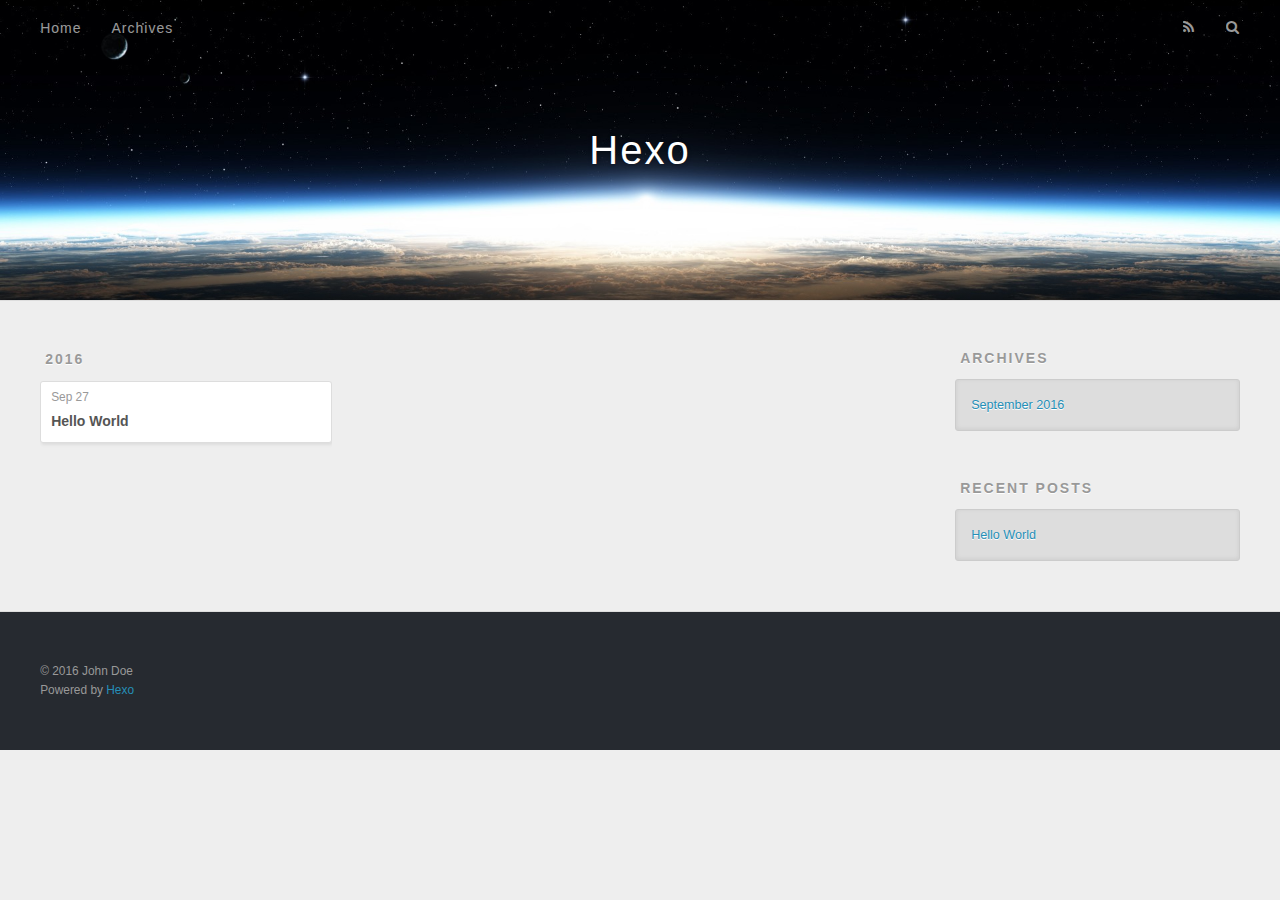
==== archives/index.html @ 9fde8d26 "Site updated: 2016-09-27 10:40:09" ====
<!DOCTYPE html>
<html>
<head>
  <meta charset="utf-8">
  
  <title>Archives | Hexo</title>
  <meta name="viewport" content="width=device-width, initial-scale=1, maximum-scale=1">
  <meta property="og:type" content="website">
<meta property="og:title" content="Hexo">
<meta property="og:url" content="http://yoursite.com/archives/index.html">
<meta property="og:site_name" content="Hexo">
<meta name="twitter:card" content="summary">
<meta name="twitter:title" content="Hexo">
  
    <link rel="alternate" href="/atom.xml" title="Hexo" type="application/atom+xml">
  
  
    <link rel="icon" href="/favicon.png">
  
  
    <link href="//fonts.googleapis.com/css?family=Source+Code+Pro" rel="stylesheet" type="text/css">
  
  <link rel="stylesheet" href="/css/style.css">
  

</head>

<body>
  <div id="container">
    <div id="wrap">
      <header id="header">
  <div id="banner"></div>
  <div id="header-outer" class="outer">
    <div id="header-title" class="inner">
      <h1 id="logo-wrap">
        <a href="/" id="logo">Hexo</a>
      </h1>
      
    </div>
    <div id="header-inner" class="inner">
      <nav id="main-nav">
        <a id="main-nav-toggle" class="nav-icon"></a>
        
          <a class="main-nav-link" href="/">Home</a>
        
          <a class="main-nav-link" href="/archives">Archives</a>
        
      </nav>
      <nav id="sub-nav">
        
          <a id="nav-rss-link" class="nav-icon" href="/atom.xml" title="RSS Feed"></a>
        
        <a id="nav-search-btn" class="nav-icon" title="Search"></a>
      </nav>
      <div id="search-form-wrap">
        <form action="//google.com/search" method="get" accept-charset="UTF-8" class="search-form"><input type="search" name="q" results="0" class="search-form-input" placeholder="Search"><button type="submit" class="search-form-submit">&#xF002;</button><input type="hidden" name="sitesearch" value="http://yoursite.com"></form>
      </div>
    </div>
  </div>
</header>
      <div class="outer">
        <section id="main">
  
  
    
    
      
      
      <section class="archives-wrap">
        <div class="archive-year-wrap">
          <a href="/archives/2016" class="archive-year">2016</a>
        </div>
        <div class="archives">
    
    <article class="archive-article archive-type-post">
  <div class="archive-article-inner">
    <header class="archive-article-header">
      <a href="/2016/09/27/hello-world/" class="archive-article-date">
  <time datetime="2016-09-27T02:22:54.067Z" itemprop="datePublished">Sep 27</time>
</a>
      
  
    <h1 itemprop="name">
      <a class="archive-article-title" href="/2016/09/27/hello-world/">Hello World</a>
    </h1>
  

    </header>
  </div>
</article>
  
  
    </div></section>
  

</section>
        
          <aside id="sidebar">
  
    

  
    

  
    
  
    
  <div class="widget-wrap">
    <h3 class="widget-title">Archives</h3>
    <div class="widget">
      <ul class="archive-list"><li class="archive-list-item"><a class="archive-list-link" href="/archives/2016/09/">September 2016</a></li></ul>
    </div>
  </div>


  
    
  <div class="widget-wrap">
    <h3 class="widget-title">Recent Posts</h3>
    <div class="widget">
      <ul>
        
          <li>
            <a href="/2016/09/27/hello-world/">Hello World</a>
          </li>
        
      </ul>
    </div>
  </div>

  
</aside>
        
      </div>
      <footer id="footer">
  
  <div class="outer">
    <div id="footer-info" class="inner">
      &copy; 2016 John Doe<br>
      Powered by <a href="http://hexo.io/" target="_blank">Hexo</a>
    </div>
  </div>
</footer>
    </div>
    <nav id="mobile-nav">
  
    <a href="/" class="mobile-nav-link">Home</a>
  
    <a href="/archives" class="mobile-nav-link">Archives</a>
  
</nav>
    

<script src="//ajax.googleapis.com/ajax/libs/jquery/2.0.3/jquery.min.js"></script>


  <link rel="stylesheet" href="/fancybox/jquery.fancybox.css">
  <script src="/fancybox/jquery.fancybox.pack.js"></script>


<script src="/js/script.js"></script>

  </div>
</body>
</html>
---- css/style.css ----
body {
  width: 100%;
}
body:before,
body:after {
  content: "";
  display: table;
}
body:after {
  clear: both;
}
html,
body,
div,
span,
applet,
object,
iframe,
h1,
h2,
h3,
h4,
h5,
h6,
p,
blockquote,
pre,
a,
abbr,
acronym,
address,
big,
cite,
code,
del,
dfn,
em,
img,
ins,
kbd,
q,
s,
samp,
small,
strike,
strong,
sub,
sup,
tt,
var,
dl,
dt,
dd,
ol,
ul,
li,
fieldset,
form,
label,
legend,
table,
caption,
tbody,
tfoot,
thead,
tr,
th,
td {
  margin: 0;
  padding: 0;
  border: 0;
  outline: 0;
  font-weight: inherit;
  font-style: inherit;
  font-family: inherit;
  font-size: 100%;
  vertical-align: baseline;
}
body {
  line-height: 1;
  color: #000;
  background: #fff;
}
ol,
ul {
  list-style: none;
}
table {
  border-collapse: separate;
  border-spacing: 0;
  vertical-align: middle;
}
caption,
th,
td {
  text-align: left;
  font-weight: normal;
  vertical-align: middle;
}
a img {
  border: none;
}
input,
button {
  margin: 0;
  padding: 0;
}
input::-moz-focus-inner,
button::-moz-focus-inner {
  border: 0;
  padding: 0;
}
@font-face {
  font-family: FontAwesome;
  font-style: normal;
  font-weight: normal;
  src: url("fonts/fontawesome-webfont.eot?v=#4.0.3");
  src: url("fonts/fontawesome-webfont.eot?#iefix&v=#4.0.3") format("embedded-opentype"), url("fonts/fontawesome-webfont.woff?v=#4.0.3") format("woff"), url("fonts/fontawesome-webfont.ttf?v=#4.0.3") format("truetype"), url("fonts/fontawesome-webfont.svg#fontawesomeregular?v=#4.0.3") format("svg");
}
html,
body,
#container {
  height: 100%;
}
body {
  background: #eee;
  font: 14px "Helvetica Neue", Helvetica, Arial, sans-serif;
  -webkit-text-size-adjust: 100%;
}
.outer {
  max-width: 1220px;
  margin: 0 auto;
  padding: 0 20px;
}
.outer:before,
.outer:after {
  content: "";
  display: table;
}
.outer:after {
  clear: both;
}
.inner {
  display: inline;
  float: left;
  width: 98.33333333333333%;
  margin: 0 0.833333333333333%;
}
.left,
.alignleft {
  float: left;
}
.right,
.alignright {
  float: right;
}
.clear {
  clear: both;
}
#container {
  position: relative;
}
.mobile-nav-on {
  overflow: hidden;
}
#wrap {
  height: 100%;
  width: 100%;
  position: absolute;
  top: 0;
  left: 0;
  -webkit-transition: 0.2s ease-out;
  -moz-transition: 0.2s ease-out;
  -ms-transition: 0.2s ease-out;
  transition: 0.2s ease-out;
  z-index: 1;
  background: #eee;
}
.mobile-nav-on #wrap {
  left: 280px;
}
@media screen and (min-width: 768px) {
  #main {
    display: inline;
    float: left;
    width: 73.33333333333333%;
    margin: 0 0.833333333333333%;
  }
}
.article-date,
.article-category-link,
.archive-year,
.widget-title {
  text-decoration: none;
  text-transform: uppercase;
  letter-spacing: 2px;
  color: #999;
  margin-bottom: 1em;
  margin-left: 5px;
  line-height: 1em;
  text-shadow: 0 1px #fff;
  font-weight: bold;
}
.article-inner,
.archive-article-inner {
  background: #fff;
  -webkit-box-shadow: 1px 2px 3px #ddd;
  box-shadow: 1px 2px 3px #ddd;
  border: 1px solid #ddd;
  border-radius: 3px;
}
.article-entry h1,
.widget h1 {
  font-size: 2em;
}
.article-entry h2,
.widget h2 {
  font-size: 1.5em;
}
.article-entry h3,
.widget h3 {
  font-size: 1.3em;
}
.article-entry h4,
.widget h4 {
  font-size: 1.2em;
}
.article-entry h5,
.widget h5 {
  font-size: 1em;
}
.article-entry h6,
.widget h6 {
  font-size: 1em;
  color: #999;
}
.article-entry hr,
.widget hr {
  border: 1px dashed #ddd;
}
.article-entry strong,
.widget strong {
  font-weight: bold;
}
.article-entry em,
.widget em,
.article-entry cite,
.widget cite {
  font-style: italic;
}
.article-entry sup,
.widget sup,
.article-entry sub,
.widget sub {
  font-size: 0.75em;
  line-height: 0;
  position: relative;
  vertical-align: baseline;
}
.article-entry sup,
.widget sup {
  top: -0.5em;
}
.article-entry sub,
.widget sub {
  bottom: -0.2em;
}
.article-entry small,
.widget small {
  font-size: 0.85em;
}
.article-entry acronym,
.widget acronym,
.article-entry abbr,
.widget abbr {
  border-bottom: 1px dotted;
}
.article-entry ul,
.widget ul,
.article-entry ol,
.widget ol,
.article-entry dl,
.widget dl {
  margin: 0 20px;
  line-height: 1.6em;
}
.article-entry ul ul,
.widget ul ul,
.article-entry ol ul,
.widget ol ul,
.article-entry ul ol,
.widget ul ol,
.article-entry ol ol,
.widget ol ol {
  margin-top: 0;
  margin-bottom: 0;
}
.article-entry ul,
.widget ul {
  list-style: disc;
}
.article-entry ol,
.widget ol {
  list-style: decimal;
}
.article-entry dt,
.widget dt {
  font-weight: bold;
}
#header {
  height: 300px;
  position: relative;
  border-bottom: 1px solid #ddd;
}
#header:before,
#header:after {
  content: "";
  position: absolute;
  left: 0;
  right: 0;
  height: 40px;
}
#header:before {
  top: 0;
  background: -webkit-linear-gradient(rgba(0,0,0,0.2), transparent);
  background: -moz-linear-gradient(rgba(0,0,0,0.2), transparent);
  background: -ms-linear-gradient(rgba(0,0,0,0.2), transparent);
  background: linear-gradient(rgba(0,0,0,0.2), transparent);
}
#header:after {
  bottom: 0;
  background: -webkit-linear-gradient(transparent, rgba(0,0,0,0.2));
  background: -moz-linear-gradient(transparent, rgba(0,0,0,0.2));
  background: -ms-linear-gradient(transparent, rgba(0,0,0,0.2));
  background: linear-gradient(transparent, rgba(0,0,0,0.2));
}
#header-outer {
  height: 100%;
  position: relative;
}
#header-inner {
  position: relative;
  overflow: hidden;
}
#banner {
  position: absolute;
  top: 0;
  left: 0;
  width: 100%;
  height: 100%;
  background: url("images/banner.jpg") center #000;
  -webkit-background-size: cover;
  -moz-background-size: cover;
  background-size: cover;
  z-index: -1;
}
#header-title {
  text-align: center;
  height: 40px;
  position: absolute;
  top: 50%;
  left: 0;
  margin-top: -20px;
}
#logo,
#subtitle {
  text-decoration: none;
  color: #fff;
  font-weight: 300;
  text-shadow: 0 1px 4px rgba(0,0,0,0.3);
}
#logo {
  font-size: 40px;
  line-height: 40px;
  letter-spacing: 2px;
}
#subtitle {
  font-size: 16px;
  line-height: 16px;
  letter-spacing: 1px;
}
#subtitle-wrap {
  margin-top: 16px;
}
#main-nav {
  float: left;
  margin-left: -15px;
}
.nav-icon,
.main-nav-link {
  float: left;
  color: #fff;
  opacity: 0.6;
  text-decoration: none;
  text-shadow: 0 1px rgba(0,0,0,0.2);
  -webkit-transition: opacity 0.2s;
  -moz-transition: opacity 0.2s;
  -ms-transition: opacity 0.2s;
  transition: opacity 0.2s;
  display: block;
  padding: 20px 15px;
}
.nav-icon:hover,
.main-nav-link:hover {
  opacity: 1;
}
.nav-icon {
  font-family: FontAwesome;
  text-align: center;
  font-size: 14px;
  width: 14px;
  height: 14px;
  padding: 20px 15px;
  position: relative;
  cursor: pointer;
}
.main-nav-link {
  font-weight: 300;
  letter-spacing: 1px;
}
@media screen and (max-width: 479px) {
  .main-nav-link {
    display: none;
  }
}
#main-nav-toggle {
  display: none;
}
#main-nav-toggle:before {
  content: "\f0c9";
}
@media screen and (max-width: 479px) {
  #main-nav-toggle {
    display: block;
  }
}
#sub-nav {
  float: right;
  margin-right: -15px;
}
#nav-rss-link:before {
  content: "\f09e";
}
#nav-search-btn:before {
  content: "\f002";
}
#search-form-wrap {
  position: absolute;
  top: 15px;
  width: 150px;
  height: 30px;
  right: -150px;
  opacity: 0;
  -webkit-transition: 0.2s ease-out;
  -moz-transition: 0.2s ease-out;
  -ms-transition: 0.2s ease-out;
  transition: 0.2s ease-out;
}
#search-form-wrap.on {
  opacity: 1;
  right: 0;
}
@media screen and (max-width: 479px) {
  #search-form-wrap {
    width: 100%;
    right: -100%;
  }
}
.search-form {
  position: absolute;
  top: 0;
  left: 0;
  right: 0;
  background: #fff;
  padding: 5px 15px;
  border-radius: 15px;
  -webkit-box-shadow: 0 0 10px rgba(0,0,0,0.3);
  box-shadow: 0 0 10px rgba(0,0,0,0.3);
}
.search-form-input {
  border: none;
  background: none;
  color: #555;
  width: 100%;
  font: 13px "Helvetica Neue", Helvetica, Arial, sans-serif;
  outline: none;
}
.search-form-input::-webkit-search-results-decoration,
.search-form-input::-webkit-search-cancel-button {
  -webkit-appearance: none;
}
.search-form-submit {
  position: absolute;
  top: 50%;
  right: 10px;
  margin-top: -7px;
  font: 13px FontAwesome;
  border: none;
  background: none;
  color: #bbb;
  cursor: pointer;
}
.search-form-submit:hover,
.search-form-submit:focus {
  color: #777;
}
.article {
  margin: 50px 0;
}
.article-inner {
  overflow: hidden;
}
.article-meta:before,
.article-meta:after {
  content: "";
  display: table;
}
.article-meta:after {
  clear: both;
}
.article-date {
  float: left;
}
.article-category {
  float: left;
  line-height: 1em;
  color: #ccc;
  text-shadow: 0 1px #fff;
  margin-left: 8px;
}
.article-category:before {
  content: "\2022";
}
.article-category-link {
  margin: 0 12px 1em;
}
.article-header {
  padding: 20px 20px 0;
}
.article-title {
  text-decoration: none;
  font-size: 2em;
  font-weight: bold;
  color: #555;
  line-height: 1.1em;
  -webkit-transition: color 0.2s;
  -moz-transition: color 0.2s;
  -ms-transition: color 0.2s;
  transition: color 0.2s;
}
a.article-title:hover {
  color: #258fb8;
}
.article-entry {
  color: #555;
  padding: 0 20px;
}
.article-entry:before,
.article-entry:after {
  content: "";
  display: table;
}
.article-entry:after {
  clear: both;
}
.article-entry p,
.article-entry table {
  line-height: 1.6em;
  margin: 1.6em 0;
}
.article-entry h1,
.article-entry h2,
.article-entry h3,
.article-entry h4,
.article-entry h5,
.article-entry h6 {
  font-weight: bold;
}
.article-entry h1,
.article-entry h2,
.article-entry h3,
.article-entry h4,
.article-entry h5,
.article-entry h6 {
  line-height: 1.1em;
  margin: 1.1em 0;
}
.article-entry a {
  color: #258fb8;
  text-decoration: none;
}
.article-entry a:hover {
  text-decoration: underline;
}
.article-entry ul,
.article-entry ol,
.article-entry dl {
  margin-top: 1.6em;
  margin-bottom: 1.6em;
}
.article-entry img,
.article-entry video {
  max-width: 100%;
  height: auto;
  display: block;
  margin: auto;
}
.article-entry iframe {
  border: none;
}
.article-entry table {
  width: 100%;
  border-collapse: collapse;
  border-spacing: 0;
}
.article-entry th {
  font-weight: bold;
  border-bottom: 3px solid #ddd;
  padding-bottom: 0.5em;
}
.article-entry td {
  border-bottom: 1px solid #ddd;
  padding: 10px 0;
}
.article-entry blockquote {
  font-family: Georgia, "Times New Roman", serif;
  font-size: 1.4em;
  margin: 1.6em 20px;
  text-align: center;
}
.article-entry blockquote footer {
  font-size: 14px;
  margin: 1.6em 0;
  font-family: "Helvetica Neue", Helvetica, Arial, sans-serif;
}
.article-entry blockquote footer cite:before {
  content: "—";
  padding: 0 0.5em;
}
.article-entry .pullquote {
  text-align: left;
  width: 45%;
  margin: 0;
}
.article-entry .pullquote.left {
  margin-left: 0.5em;
  margin-right: 1em;
}
.article-entry .pullquote.right {
  margin-right: 0.5em;
  margin-left: 1em;
}
.article-entry .caption {
  color: #999;
  display: block;
  font-size: 0.9em;
  margin-top: 0.5em;
  position: relative;
  text-align: center;
}
.article-entry .video-container {
  position: relative;
  padding-top: 56.25%;
  height: 0;
  overflow: hidden;
}
.article-entry .video-container iframe,
.article-entry .video-container object,
.article-entry .video-container embed {
  position: absolute;
  top: 0;
  left: 0;
  width: 100%;
  height: 100%;
  margin-top: 0;
}
.article-more-link a {
  display: inline-block;
  line-height: 1em;
  padding: 6px 15px;
  border-radius: 15px;
  background: #eee;
  color: #999;
  text-shadow: 0 1px #fff;
  text-decoration: none;
}
.article-more-link a:hover {
  background: #258fb8;
  color: #fff;
  text-decoration: none;
  text-shadow: 0 1px #1e7293;
}
.article-footer {
  font-size: 0.85em;
  line-height: 1.6em;
  border-top: 1px solid #ddd;
  padding-top: 1.6em;
  margin: 0 20px 20px;
}
.article-footer:before,
.article-footer:after {
  content: "";
  display: table;
}
.article-footer:after {
  clear: both;
}
.article-footer a {
  color: #999;
  text-decoration: none;
}
.article-footer a:hover {
  color: #555;
}
.article-tag-list-item {
  float: left;
  margin-right: 10px;
}
.article-tag-list-link:before {
  content: "#";
}
.article-comment-link {
  float: right;
}
.article-comment-link:before {
  content: "\f075";
  font-family: FontAwesome;
  padding-right: 8px;
}
.article-share-link {
  cursor: pointer;
  float: right;
  margin-left: 20px;
}
.article-share-link:before {
  content: "\f064";
  font-family: FontAwesome;
  padding-right: 6px;
}
#article-nav {
  position: relative;
}
#article-nav:before,
#article-nav:after {
  content: "";
  display: table;
}
#article-nav:after {
  clear: both;
}
@media screen and (min-width: 768px) {
  #article-nav {
    margin: 50px 0;
  }
  #article-nav:before {
    width: 8px;
    height: 8px;
    position: absolute;
    top: 50%;
    left: 50%;
    margin-top: -4px;
    margin-left: -4px;
    content: "";
    border-radius: 50%;
    background: #ddd;
    -webkit-box-shadow: 0 1px 2px #fff;
    box-shadow: 0 1px 2px #fff;
  }
}
.article-nav-link-wrap {
  text-decoration: none;
  text-shadow: 0 1px #fff;
  color: #999;
  -webkit-box-sizing: border-box;
  -moz-box-sizing: border-box;
  box-sizing: border-box;
  margin-top: 50px;
  text-align: center;
  display: block;
}
.article-nav-link-wrap:hover {
  color: #555;
}
@media screen and (min-width: 768px) {
  .article-nav-link-wrap {
    width: 50%;
    margin-top: 0;
  }
}
@media screen and (min-width: 768px) {
  #article-nav-newer {
    float: left;
    text-align: right;
    padding-right: 20px;
  }
}
@media screen and (min-width: 768px) {
  #article-nav-older {
    float: right;
    text-align: left;
    padding-left: 20px;
  }
}
.article-nav-caption {
  text-transform: uppercase;
  letter-spacing: 2px;
  color: #ddd;
  line-height: 1em;
  font-weight: bold;
}
#article-nav-newer .article-nav-caption {
  margin-right: -2px;
}
.article-nav-title {
  font-size: 0.85em;
  line-height: 1.6em;
  margin-top: 0.5em;
}
.article-share-box {
  position: absolute;
  display: none;
  background: #fff;
  -webkit-box-shadow: 1px 2px 10px rgba(0,0,0,0.2);
  box-shadow: 1px 2px 10px rgba(0,0,0,0.2);
  border-radius: 3px;
  margin-left: -145px;
  overflow: hidden;
  z-index: 1;
}
.article-share-box.on {
  display: block;
}
.article-share-input {
  width: 100%;
  background: none;
  -webkit-box-sizing: border-box;
  -moz-box-sizing: border-box;
  box-sizing: border-box;
  font: 14px "Helvetica Neue", Helvetica, Arial, sans-serif;
  padding: 0 15px;
  color: #555;
  outline: none;
  border: 1px solid #ddd;
  border-radius: 3px 3px 0 0;
  height: 36px;
  line-height: 36px;
}
.article-share-links {
  background: #eee;
}
.article-share-links:before,
.article-share-links:after {
  content: "";
  display: table;
}
.article-share-links:after {
  clear: both;
}
.article-share-twitter,
.article-share-facebook,
.article-share-pinterest,
.article-share-google {
  width: 50px;
  height: 36px;
  display: block;
  float: left;
  position: relative;
  color: #999;
  text-shadow: 0 1px #fff;
}
.article-share-twitter:before,
.article-share-facebook:before,
.article-share-pinterest:before,
.article-share-google:before {
  font-size: 20px;
  font-family: FontAwesome;
  width: 20px;
  height: 20px;
  position: absolute;
  top: 50%;
  left: 50%;
  margin-top: -10px;
  margin-left: -10px;
  text-align: center;
}
.article-share-twitter:hover,
.article-share-facebook:hover,
.article-share-pinterest:hover,
.article-share-google:hover {
  color: #fff;
}
.article-share-twitter:before {
  content: "\f099";
}
.article-share-twitter:hover {
  background: #00aced;
  text-shadow: 0 1px #008abe;
}
.article-share-facebook:before {
  content: "\f09a";
}
.article-share-facebook:hover {
  background: #3b5998;
  text-shadow: 0 1px #2f477a;
}
.article-share-pinterest:before {
  content: "\f0d2";
}
.article-share-pinterest:hover {
  background: #cb2027;
  text-shadow: 0 1px #a21a1f;
}
.article-share-google:before {
  content: "\f0d5";
}
.article-share-google:hover {
  background: #dd4b39;
  text-shadow: 0 1px #be3221;
}
.article-gallery {
  background: #000;
  position: relative;
}
.article-gallery-photos {
  position: relative;
  overflow: hidden;
}
.article-gallery-img {
  display: none;
  max-width: 100%;
}
.article-gallery-img:first-child {
  display: block;
}
.article-gallery-img.loaded {
  position: absolute;
  display: block;
}
.article-gallery-img img {
  display: block;
  max-width: 100%;
  margin: 0 auto;
}
#comments {
  background: #fff;
  -webkit-box-shadow: 1px 2px 3px #ddd;
  box-shadow: 1px 2px 3px #ddd;
  padding: 20px;
  border: 1px solid #ddd;
  border-radius: 3px;
  margin: 50px 0;
}
#comments a {
  color: #258fb8;
}
.archives-wrap {
  margin: 50px 0;
}
.archives:before,
.archives:after {
  content: "";
  display: table;
}
.archives:after {
  clear: both;
}
.archive-year-wrap {
  margin-bottom: 1em;
}
.archives {
  -webkit-column-gap: 10px;
  -moz-column-gap: 10px;
  column-gap: 10px;
}
@media screen and (min-width: 480px) and (max-width: 767px) {
  .archives {
    -webkit-column-count: 2;
    -moz-column-count: 2;
    column-count: 2;
  }
}
@media screen and (min-width: 768px) {
  .archives {
    -webkit-column-count: 3;
    -moz-column-count: 3;
    column-count: 3;
  }
}
.archive-article {
  -webkit-column-break-inside: avoid;
  page-break-inside: avoid;
  overflow: hidden;
  break-inside: avoid-column;
}
.archive-article-inner {
  padding: 10px;
  margin-bottom: 15px;
}
.archive-article-title {
  text-decoration: none;
  font-weight: bold;
  color: #555;
  -webkit-transition: color 0.2s;
  -moz-transition: color 0.2s;
  -ms-transition: color 0.2s;
  transition: color 0.2s;
  line-height: 1.6em;
}
.archive-article-title:hover {
  color: #258fb8;
}
.archive-article-footer {
  margin-top: 1em;
}
.archive-article-date {
  color: #999;
  text-decoration: none;
  font-size: 0.85em;
  line-height: 1em;
  margin-bottom: 0.5em;
  display: block;
}
#page-nav {
  margin: 50px auto;
  background: #fff;
  -webkit-box-shadow: 1px 2px 3px #ddd;
  box-shadow: 1px 2px 3px #ddd;
  border: 1px solid #ddd;
  border-radius: 3px;
  text-align: center;
  color: #999;
  overflow: hidden;
}
#page-nav:before,
#page-nav:after {
  content: "";
  display: table;
}
#page-nav:after {
  clear: both;
}
#page-nav a,
#page-nav span {
  padding: 10px 20px;
  line-height: 1;
  height: 2ex;
}
#page-nav a {
  color: #999;
  text-decoration: none;
}
#page-nav a:hover {
  background: #999;
  color: #fff;
}
#page-nav .prev {
  float: left;
}
#page-nav .next {
  float: right;
}
#page-nav .page-number {
  display: inline-block;
}
@media screen and (max-width: 479px) {
  #page-nav .page-number {
    display: none;
  }
}
#page-nav .current {
  color: #555;
  font-weight: bold;
}
#page-nav .space {
  color: #ddd;
}
#footer {
  background: #262a30;
  padding: 50px 0;
  border-top: 1px solid #ddd;
  color: #999;
}
#footer a {
  color: #258fb8;
  text-decoration: none;
}
#footer a:hover {
  text-decoration: underline;
}
#footer-info {
  line-height: 1.6em;
  font-size: 0.85em;
}
.article-entry pre,
.article-entry .highlight {
  background: #2d2d2d;
  margin: 0 -20px;
  padding: 15px 20px;
  border-style: solid;
  border-color: #ddd;
  border-width: 1px 0;
  overflow: auto;
  color: #ccc;
  line-height: 22.400000000000002px;
}
.article-entry .highlight .gutter pre,
.article-entry .gist .gist-file .gist-data .line-numbers {
  color: #666;
  font-size: 0.85em;
}
.article-entry pre,
.article-entry code {
  font-family: "Source Code Pro", Consolas, Monaco, Menlo, Consolas, monospace;
}
.article-entry code {
  background: #eee;
  text-shadow: 0 1px #fff;
  padding: 0 0.3em;
}
.article-entry pre code {
  background: none;
  text-shadow: none;
  padding: 0;
}
.article-entry .highlight pre {
  border: none;
  margin: 0;
  padding: 0;
}
.article-entry .highlight table {
  margin: 0;
  width: auto;
}
.article-entry .highlight td {
  border: none;
  padding: 0;
}
.article-entry .highlight figcaption {
  font-size: 0.85em;
  color: #999;
  line-height: 1em;
  margin-bottom: 1em;
}
.article-entry .highlight figcaption:before,
.article-entry .highlight figcaption:after {
  content: "";
  display: table;
}
.article-entry .highlight figcaption:after {
  clear: both;
}
.article-entry .highlight figcaption a {
  float: right;
}
.article-entry .highlight .gutter pre {
  text-align: right;
  padding-right: 20px;
}
.article-entry .highlight .line {
  height: 22.400000000000002px;
}
.article-entry .highlight .line.marked {
  background: #515151;
}
.article-entry .gist {
  margin: 0 -20px;
  border-style: solid;
  border-color: #ddd;
  border-width: 1px 0;
  background: #2d2d2d;
  padding: 15px 20px 15px 0;
}
.article-entry .gist .gist-file {
  border: none;
  font-family: "Source Code Pro", Consolas, Monaco, Menlo, Consolas, monospace;
  margin: 0;
}
.article-entry .gist .gist-file .gist-data {
  background: none;
  border: none;
}
.article-entry .gist .gist-file .gist-data .line-numbers {
  background: none;
  border: none;
  padding: 0 20px 0 0;
}
.article-entry .gist .gist-file .gist-data .line-data {
  padding: 0 !important;
}
.article-entry .gist .gist-file .highlight {
  margin: 0;
  padding: 0;
  border: none;
}
.article-entry .gist .gist-file .gist-meta {
  background: #2d2d2d;
  color: #999;
  font: 0.85em "Helvetica Neue", Helvetica, Arial, sans-serif;
  text-shadow: 0 0;
  padding: 0;
  margin-top: 1em;
  margin-left: 20px;
}
.article-entry .gist .gist-file .gist-meta a {
  color: #258fb8;
  font-weight: normal;
}
.article-entry .gist .gist-file .gist-meta a:hover {
  text-decoration: underline;
}
pre .comment,
pre .title {
  color: #999;
}
pre .variable,
pre .attribute,
pre .tag,
pre .regexp,
pre .ruby .constant,
pre .xml .tag .title,
pre .xml .pi,
pre .xml .doctype,
pre .html .doctype,
pre .css .id,
pre .css .class,
pre .css .pseudo {
  color: #f2777a;
}
pre .number,
pre .preprocessor,
pre .built_in,
pre .literal,
pre .params,
pre .constant {
  color: #f99157;
}
pre .class,
pre .ruby .class .title,
pre .css .rules .attribute {
  color: #9c9;
}
pre .string,
pre .value,
pre .inheritance,
pre .header,
pre .ruby .symbol,
pre .xml .cdata {
  color: #9c9;
}
pre .css .hexcolor {
  color: #6cc;
}
pre .function,
pre .python .decorator,
pre .python .title,
pre .ruby .function .title,
pre .ruby .title .keyword,
pre .perl .sub,
pre .javascript .title,
pre .coffeescript .title {
  color: #69c;
}
pre .keyword,
pre .javascript .function {
  color: #c9c;
}
@media screen and (max-width: 479px) {
  #mobile-nav {
    position: absolute;
    top: 0;
    left: 0;
    width: 280px;
    height: 100%;
    background: #191919;
    border-right: 1px solid #fff;
  }
}
@media screen and (max-width: 479px) {
  .mobile-nav-link {
    display: block;
    color: #999;
    text-decoration: none;
    padding: 15px 20px;
    font-weight: bold;
  }
  .mobile-nav-link:hover {
    color: #fff;
  }
}
@media screen and (min-width: 768px) {
  #sidebar {
    display: inline;
    float: left;
    width: 23.333333333333332%;
    margin: 0 0.833333333333333%;
  }
}
.widget-wrap {
  margin: 50px 0;
}
.widget {
  color: #777;
  text-shadow: 0 1px #fff;
  background: #ddd;
  -webkit-box-shadow: 0 -1px 4px #ccc inset;
  box-shadow: 0 -1px 4px #ccc inset;
  border: 1px solid #ccc;
  padding: 15px;
  border-radius: 3px;
}
.widget a {
  color: #258fb8;
  text-decoration: none;
}
.widget a:hover {
  text-decoration: underline;
}
.widget ul ul,
.widget ol ul,
.widget dl ul,
.widget ul ol,
.widget ol ol,
.widget dl ol,
.widget ul dl,
.widget ol dl,
.widget dl dl {
  margin-left: 15px;
  list-style: disc;
}
.widget {
  line-height: 1.6em;
  word-wrap: break-word;
  font-size: 0.9em;
}
.widget ul,
.widget ol {
  list-style: none;
  margin: 0;
}
.widget ul ul,
.widget ol ul,
.widget ul ol,
.widget ol ol {
  margin: 0 20px;
}
.widget ul ul,
.widget ol ul {
  list-style: disc;
}
.widget ul ol,
.widget ol ol {
  list-style: decimal;
}
.category-list-count,
.tag-list-count,
.archive-list-count {
  padding-left: 5px;
  color: #999;
  font-size: 0.85em;
}
.category-list-count:before,
.tag-list-count:before,
.archive-list-count:before {
  content: "(";
}
.category-list-count:after,
.tag-list-count:after,
.archive-list-count:after {
  content: ")";
}
.tagcloud a {
  margin-right: 5px;
  display: inline-block;
}
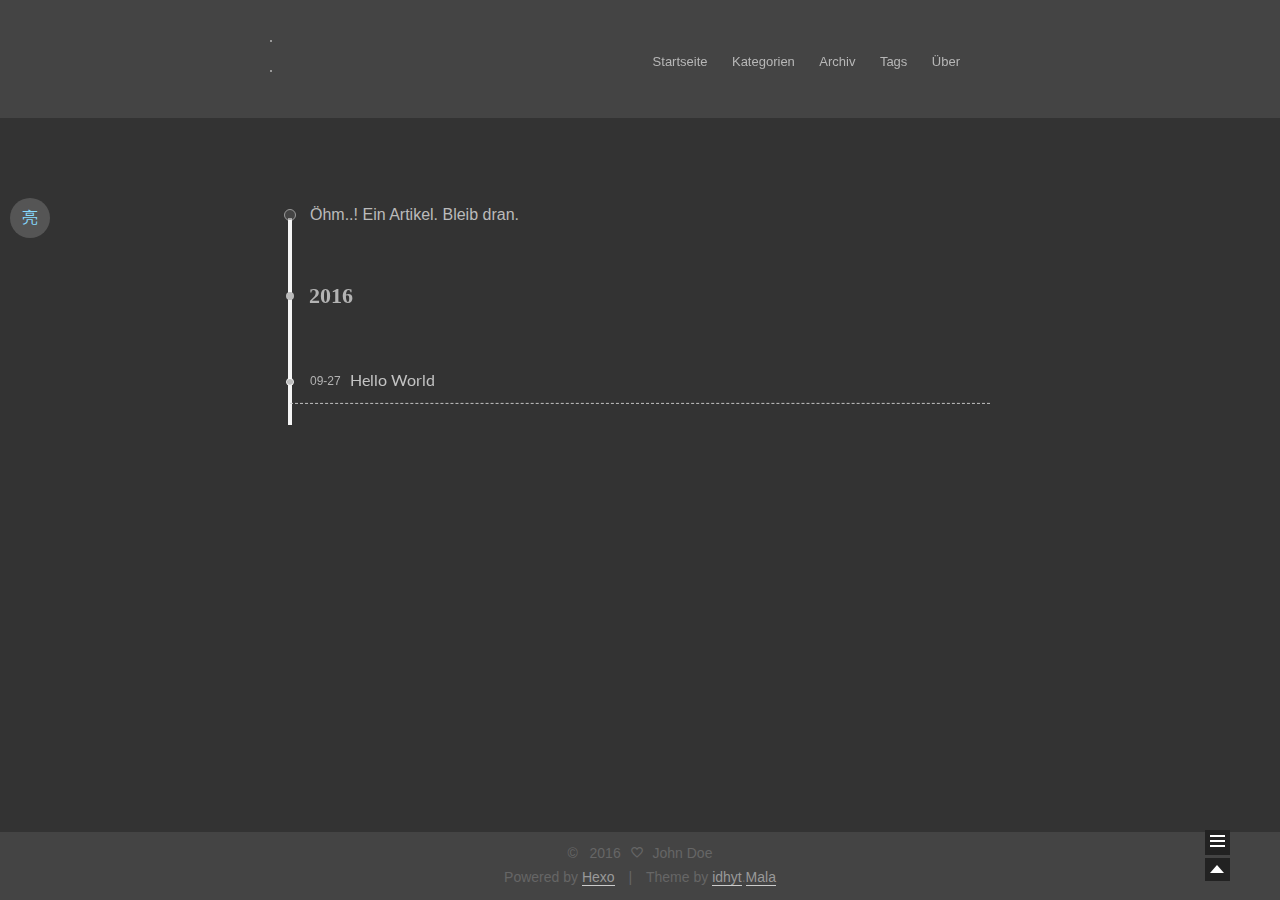
==== commit 507e5714: "Site updated: 2016-09-27 12:40:29" ====
--- a/archives/index.html
+++ b/archives/index.html
@@ -1,166 +1,526 @@
-<!DOCTYPE html>
-<html>
+
+<!doctype html>
+<html class="theme-next use-motion theme-next-mala">
 <head>
-  <meta charset="utf-8">
-  
-  <title>Archives | Hexo</title>
-  <meta name="viewport" content="width=device-width, initial-scale=1, maximum-scale=1">
-  <meta property="og:type" content="website">
+  
+
+<meta charset="UTF-8"/>
+<meta http-equiv="X-UA-Compatible" content="IE=edge,chrome=1" />
+<meta name="viewport" content="width=device-width, initial-scale=1, maximum-scale=1"/>
+
+
+<meta http-equiv="Cache-Control" content="no-transform" />
+<meta http-equiv="Cache-Control" content="no-siteapp" />
+
+
+
+
+
+
+  <link rel="stylesheet" type="text/css" href="/vendors/fancybox/source/jquery.fancybox.css?v=2.1.5"/>
+
+
+
+  <link href='//fonts.googleapis.com/css?family=Lato:300,400,700,400italic&subset=latin,latin-ext' rel='stylesheet' type='text/css'>
+
+
+<link rel="stylesheet" type="text/css" href="/css/main.css?v=0.4.5.1"/>
+
+
+
+
+  <meta name="keywords" content="Hexo,Mala" />
+
+
+
+
+
+  <link rel="shorticon icon" type="image/x-icon" href="/favicon.ico?v=0.4.5.1" />
+
+
+<meta property="og:type" content="website">
 <meta property="og:title" content="Hexo">
 <meta property="og:url" content="http://yoursite.com/archives/index.html">
 <meta property="og:site_name" content="Hexo">
 <meta name="twitter:card" content="summary">
 <meta name="twitter:title" content="Hexo">
-  
-    <link rel="alternate" href="/atom.xml" title="Hexo" type="application/atom+xml">
-  
-  
-    <link rel="icon" href="/favicon.png">
-  
-  
-    <link href="//fonts.googleapis.com/css?family=Source+Code+Pro" rel="stylesheet" type="text/css">
-  
-  <link rel="stylesheet" href="/css/style.css">
-  
-
+
+
+<script type="text/javascript" id="hexo.configuration">
+  var CONFIG = {
+    scheme: 'Mala',
+    sidebar: 'post'
+  };
+</script>
+
+  <title> Archiv | Hexo </title>
 </head>
 
-<body>
-  <div id="container">
-    <div id="wrap">
-      <header id="header">
-  <div id="banner"></div>
-  <div id="header-outer" class="outer">
-    <div id="header-title" class="inner">
-      <h1 id="logo-wrap">
-        <a href="/" id="logo">Hexo</a>
+<body itemscope itemtype="http://schema.org/WebPage" lang="">
+
+  <!--[if lte IE 8]>
+  <div style=' clear: both; height: 59px; padding:0 0 0 15px; position: relative;margin:0 auto;'>
+    <a href="http://windows.microsoft.com/en-US/internet-explorer/products/ie/home?ocid=ie6_countdown_bannercode">
+      <img src="http://7u2nvr.com1.z0.glb.clouddn.com/picouterie.jpg" border="0" height="42" width="820"
+           alt="You are using an outdated browser. For a faster, safer browsing experience, upgrade for free today or use other browser ,like chrome firefox safari."
+           style='margin-left:auto;margin-right:auto;display: block;'/>
+    </a>
+  </div>
+<![endif]-->
+  
+
+
+
+  <div class="container one-column  page-archive ">
+    <div class="headband"></div>
+
+    <header id="header" class="header" itemscope itemtype="http://schema.org/WPHeader">
+      <div class="header-inner"><h1 class="site-meta">
+  <span class="logo-line-before"><i></i></span>
+  <a href="/" class="brand" rel="start">
+      <span class="logo">
+        <i class="icon-next-logo"></i>
+      </span>
+      <span class="site-title"></span>
+  </a>
+  <span class="logo-line-after"><i></i></span>
+</h1>
+
+<div class="site-nav-toggle">
+  <button>
+    <span class="btn-bar"></span>
+    <span class="btn-bar"></span>
+    <span class="btn-bar"></span>
+  </button>
+</div>
+
+<nav class="site-nav">
+  
+
+  
+    <ul id="menu" class="menu ">
+      
+        
+        <li class="menu-item menu-item-home">
+          <a href="/" rel="section">
+            <i class="menu-item-icon icon-next-home"></i> <br />
+            Startseite
+          </a>
+        </li>
+      
+        
+        <li class="menu-item menu-item-categories">
+          <a href="/categories" rel="section">
+            <i class="menu-item-icon icon-next-categories"></i> <br />
+            Kategorien
+          </a>
+        </li>
+      
+        
+        <li class="menu-item menu-item-archives">
+          <a href="/archives" rel="section">
+            <i class="menu-item-icon icon-next-archives"></i> <br />
+            Archiv
+          </a>
+        </li>
+      
+        
+        <li class="menu-item menu-item-tags">
+          <a href="/tags" rel="section">
+            <i class="menu-item-icon icon-next-tags"></i> <br />
+            Tags
+          </a>
+        </li>
+      
+        
+        <li class="menu-item menu-item-about">
+          <a href="/about" rel="section">
+            <i class="menu-item-icon icon-next-about"></i> <br />
+            Über
+          </a>
+        </li>
+      
+
+      
+      
+    </ul>
+  
+
+  
+</nav>
+
+ </div>
+    </header>
+
+    
+      
+
+      
+        <style type="text/css">
+
+    .circle {
+        width: 40px;
+        height: 40px;
+        background: #555 no-repeat;
+        cursor: move;
+    }
+
+    .assist-btn {
+        position: fixed;
+        top: 50％;
+        left: 10px;
+        -moz-border-radius: 50px;
+        -webkit-border-radius: 50px;
+        border-radius: 50px;
+        outline: none;
+        border: none;
+        color: #87daff;
+    }
+
+</style>
+
+<script type="text/javascript" src="/vendors/jquery/index.js?v=2.1.3"></script>
+<script type="text/javascript">
+    // 浮动圆点展开与收缩
+    /*
+    $(function () {
+        var assist_box = $('.assist-box');
+        $('#assist_btn').hover(function () {
+            assist_box.stop().show(300);
+        }, function () {
+            assist_box.stop().hide(150);
+        })
+    });
+    */  
+    //浮动圆点拖动
+    $(function () {
+        var box = document.getElementById('assist_btn');
+        box.onmousedown = function (event) {
+            var e = event || window.event,
+                t = e.target || e.srcElement,
+                // 鼠标按下时的坐标x1,y1
+                x1 = e.clientX,
+                y1 = e.clientY,
+                //鼠标按下时的左右偏移量
+                dragLeft = this.offsetLeft,
+                dragTop = this.offsetTop;
+
+            document.onmousemove = function (event) {
+                var e = event || window.event,
+                    t = e.target || e.srcElement,
+                    // 鼠标移动时的动态坐标
+                    x2 = e.clientX,
+                    y2 = e.clientY,
+                    // 鼠标移动时的坐标的变化量
+                    x = x2 - x1,
+                    y = y2 - y1;
+                box.style.left = (dragLeft + x) + 'px';
+                box.style.top = (dragTop + y) + 'px';
+            }
+
+            document.onmouseup = function () {
+                this.onmousemove = null;
+            }
+        }
+    });
+
+/*
+    $whitesmoke   = #f5f5f5
+    $gainsboro    = #eee
+    $gray-lighter = #ddd
+    $grey-light   = #ccc
+    $grey         = #bbb
+    $grey-dark    = #999
+    $grey-dim     = #666
+    $black-light  = #555
+    $black-deep   = #222
+    $red          = #ff2a2a
+    $blue-bright  = #87daff
+    $blue         = #0684bd
+    $blue-deep    = #262a30
+*/
+    // white theme
+    var body = {color: "#555", background: "white"};
+    var a_tag = {color: "#222"};
+    var header = { background: "#f5f5f5"};
+    var logo_line_i = {background: "#222"};
+    // var post_code = {background: "#eee", color: "#222"};
+
+    function switch_theme() {
+        $("body").css(body);
+        $("a:not('.links-of-author-item a, .site-state-item a, .site-state-posts a, .feed-link a, .motion-element a, .post-tags a, .show-commit-cls a, #donate_board a')").css(a_tag);
+        $(".header, .footer").css(header);
+        $(".logo-line-before i, .logo-line-after i").css(logo_line_i);
+        //$(".post code").css(post_code);
+        $("#idhyt-surprise-ball #idhyt-surprise-ball-animation .drag").css(a_tag);
+        $(".post-title-link, .posts-expand .post-meta, .post-comments-count, .disqus-comment-count, .post-category a, .post-nav-next a, .post-nav-item a").css(a_tag);
+        
+        // $("code").css({color: '#c5c8c6', background: '#1d1f21'});
+        $("#assist_btn").hide(1500);
+    }
+
+    $(function () {
+        $("#assist_btn").dblclick(function() {
+            switch_theme();
+        });
+    });
+
+</script>
+
+<div>
+
+    <button class="assist-btn circle" id="assist_btn" title="双击切换">
+        亮
+    </button>
+
+</div>
+
+
+
+
+
+
+
+
+
+      
+
+    
+
+    <main id="main" class="main">
+      <div class="main-inner">
+        <div id="content" class="content"> 
+
+  <section id="posts" class="posts-collapse">
+    <span class="archive-move-on"></span>
+
+    <span class="archive-page-counter">
+      
+      
+      
+        
+      
+      Öhm..! Ein Artikel. Bleib dran.
+    </span>
+
+    
+
+      
+      
+      
+
+      
+        
+        <div class="collection-title">
+          <h2 class="archive-year motion-element" id="archive-year-2016">2016</h2>
+        </div>
+      
+      
+
+      
+
+  <article class="post post-type-normal"itemscope itemtype="http://schema.org/Article">
+    <header class="post-header">
+
+      <h1 class="post-title">
+        
+            <a class="post-title-link" href="/2016/09/27/hello-world/" itemprop="url">
+              <span itemprop="name">Hello World</span>
+            </a>
+        
       </h1>
-      
-    </div>
-    <div id="header-inner" class="inner">
-      <nav id="main-nav">
-        <a id="main-nav-toggle" class="nav-icon"></a>
-        
-          <a class="main-nav-link" href="/">Home</a>
-        
-          <a class="main-nav-link" href="/archives">Archives</a>
-        
-      </nav>
-      <nav id="sub-nav">
-        
-          <a id="nav-rss-link" class="nav-icon" href="/atom.xml" title="RSS Feed"></a>
-        
-        <a id="nav-search-btn" class="nav-icon" title="Search"></a>
-      </nav>
-      <div id="search-form-wrap">
-        <form action="//google.com/search" method="get" accept-charset="UTF-8" class="search-form"><input type="search" name="q" results="0" class="search-form-input" placeholder="Search"><button type="submit" class="search-form-submit">&#xF002;</button><input type="hidden" name="sitesearch" value="http://yoursite.com"></form>
+
+      <div class="post-meta">
+        <time class="post-time" datetime="2016-09-27T02:22:54.067Z" itemprop="dateCreated" content="2016-09-27"> 09-27 </time>
       </div>
+
+    </header>
+  </article>
+
+
+
+    
+
+  </section>
+
+  
+
+ </div>
+
+        
+
+        
+      </div>
+
+      
+  
+  <div class="sidebar-toggle">
+    <div class="sidebar-toggle-line-wrap">
+      <span class="sidebar-toggle-line sidebar-toggle-line-first"></span>
+      <span class="sidebar-toggle-line sidebar-toggle-line-middle"></span>
+      <span class="sidebar-toggle-line sidebar-toggle-line-last"></span>
     </div>
   </div>
-</header>
-      <div class="outer">
-        <section id="main">
-  
+
+  <aside id="sidebar" class="sidebar">
+    <div class="sidebar-inner">
+
+      
+
+      <section class="site-overview">
+        <div class="site-author motion-element" itemprop="author" itemscope itemtype="http://schema.org/Person">
+          <img class="site-author-image" src="/images/default_avatar.jpg" alt="John Doe" itemprop="image"/>
+          <p class="site-author-name" itemprop="name">John Doe</p>
+        </div>
+        <p class="site-description motion-element" itemprop="description"></p>
+        <nav class="site-state motion-element">
+          <div class="site-state-item site-state-posts">
+            <a href="/archives">
+              <span class="site-state-item-count">1</span>
+              <span class="site-state-item-name">Artikel</span>
+            </a>
+          </div>
+
+          <div class="site-state-item site-state-categories">
+            <a href="/categories">
+              <span class="site-state-item-count">0</span>
+              <span class="site-state-item-name">Kategorien</span>
+              </a>
+          </div>
+
+          <div class="site-state-item site-state-tags">
+            <a href="/tags">
+              <span class="site-state-item-count">0</span>
+              <span class="site-state-item-name">Tags</span>
+              </a>
+          </div>
+
+        </nav>
+
+        
+
+        <div class="links-of-author motion-element">
+          
+        </div>
+
+        <div class="links-of-friendly motion-element">
+          
+        </div>
+
+        
+        
+
+      </section>
+
+      
+
+    </div>
+  </aside>
+
+
+    </main>
+
+    <footer id="footer" class="footer">
+      <div class="footer-inner"> <div class="copyright" >
+  
+  &copy; &nbsp; 
+  <span itemprop="copyrightYear">2016
+  </span>
+  <span class="with-love">
+    <i class="icon-next-heart"></i>
+  </span>
+  <span class="author" itemprop="copyrightHolder">John Doe
+  </span>
+</div>
+
+<div class="powered-by">
+  Powered by <a class="theme-link" href="http://hexo.io">Hexo</a>
+</div>
+
+<div class="theme-info">
+  Theme by <a class="theme-link" href="http://blog.idhyt.com">idhyt</a>.<a class="theme-link" href="https://github.com/idhyt/hexo-theme-next/tree/magiclamp">Mala</a>
+</div>
+
+<!-- busuanzi -->
+
+
+
+ </div>
+    </footer>
+
+    <div class="back-to-top"></div>
+  </div>
+
+  <script type="text/javascript" src="/vendors/jquery/index.js?v=2.1.3"></script>
+
+  
+  
+  
+    <script type="text/javascript">
+      postMotionOptions = {stagger: 100, drag: true};
+    </script>
+  
+
   
     
     
-      
-      
-      <section class="archives-wrap">
-        <div class="archive-year-wrap">
-          <a href="/archives/2016" class="archive-year">2016</a>
-        </div>
-        <div class="archives">
-    
-    <article class="archive-article archive-type-post">
-  <div class="archive-article-inner">
-    <header class="archive-article-header">
-      <a href="/2016/09/27/hello-world/" class="archive-article-date">
-  <time datetime="2016-09-27T02:22:54.067Z" itemprop="datePublished">Sep 27</time>
-</a>
-      
-  
-    <h1 itemprop="name">
-      <a class="archive-article-title" href="/2016/09/27/hello-world/">Hello World</a>
-    </h1>
-  
-
-    </header>
-  </div>
-</article>
-  
-  
-    </div></section>
-  
-
-</section>
-        
-          <aside id="sidebar">
-  
-    
-
-  
-    
-
-  
-    
-  
-    
-  <div class="widget-wrap">
-    <h3 class="widget-title">Archives</h3>
-    <div class="widget">
-      <ul class="archive-list"><li class="archive-list-item"><a class="archive-list-link" href="/archives/2016/09/">September 2016</a></li></ul>
-    </div>
-  </div>
-
-
-  
-    
-  <div class="widget-wrap">
-    <h3 class="widget-title">Recent Posts</h3>
-    <div class="widget">
-      <ul>
-        
-          <li>
-            <a href="/2016/09/27/hello-world/">Hello World</a>
-          </li>
-        
-      </ul>
-    </div>
-  </div>
-
-  
-</aside>
-        
-      </div>
-      <footer id="footer">
-  
-  <div class="outer">
-    <div id="footer-info" class="inner">
-      &copy; 2016 John Doe<br>
-      Powered by <a href="http://hexo.io/" target="_blank">Hexo</a>
-    </div>
-  </div>
-</footer>
-    </div>
-    <nav id="mobile-nav">
-  
-    <a href="/" class="mobile-nav-link">Home</a>
-  
-    <a href="/archives" class="mobile-nav-link">Archives</a>
-  
-</nav>
-    
-
-<script src="//ajax.googleapis.com/ajax/libs/jquery/2.0.3/jquery.min.js"></script>
-
-
-  <link rel="stylesheet" href="/fancybox/jquery.fancybox.css">
-  <script src="/fancybox/jquery.fancybox.pack.js"></script>
-
-
-<script src="/js/script.js"></script>
-
-  </div>
+
+  
+
+
+  
+  
+  <script type="text/javascript" src="/vendors/fancybox/source/jquery.fancybox.pack.js"></script>
+  <script type="text/javascript" src="/js/fancy-box.js?v=0.4.5.1"></script>
+
+
+  <script type="text/javascript" src="/js/helpers.js?v=0.4.5.1"></script>
+  
+
+  <script type="text/javascript" src="/vendors/velocity/velocity.min.js"></script>
+  <script type="text/javascript" src="/vendors/velocity/velocity.ui.min.js"></script>
+
+  <script type="text/javascript" src="/js/motion_global.js?v=0.4.5.1" id="motion.global"></script>
+
+
+
+
+  <script type="text/javascript" src="/js/nav-toggle.js?v=0.4.5.1"></script>
+  <script type="text/javascript" src="/vendors/fastclick/lib/fastclick.min.js?v=1.0.6"></script>
+
+  
+  
+    <script type="text/javascript" id="motion.page.archive">
+      $('.archive-year').velocity('transition.slideLeftIn');
+    </script>
+  
+
+
+  <script type="text/javascript">
+    $(document).ready(function () {
+      if (CONFIG.sidebar === 'always') {
+        displaySidebar();
+      }
+      if (isMobile()) {
+        FastClick.attach(document.body);
+      }
+    });
+  </script>
+
+  
+
+  
+  
+
+  
+  <script type="text/javascript" src="/js/lazyload.js"></script>
+  <script type="text/javascript">
+    $(function () {
+      $("#posts").find('img').lazyload({
+        placeholder: "/images/loading.gif",
+        effect: "fadeIn"
+      });
+    });
+  </script>
 </body>
-</html>+</html>
--- a/css/main.css
+++ b/css/main.css
@@ -0,0 +1,2294 @@
+/* normalize.css v3.0.2 | MIT License | git.io/normalize */
+html {
+  font-family: sans-serif; /* 1 */
+  -ms-text-size-adjust: 100%; /* 2 */
+  -webkit-text-size-adjust: 100%; /* 2 */
+}
+body {
+  margin: 0;
+}
+article,
+aside,
+details,
+figcaption,
+figure,
+footer,
+header,
+hgroup,
+main,
+menu,
+nav,
+section,
+summary {
+  display: block;
+}
+audio,
+canvas,
+progress,
+video {
+  display: inline-block; /* 1 */
+  vertical-align: baseline; /* 2 */
+}
+audio:not([controls]) {
+  display: none;
+  height: 0;
+}
+[hidden],
+template {
+  display: none;
+}
+a {
+  background-color: transparent;
+}
+a:active,
+a:hover {
+  outline: 0;
+}
+abbr[title] {
+  border-bottom: 1px dotted;
+}
+b,
+strong {
+  font-weight: bold;
+}
+dfn {
+  font-style: italic;
+}
+h1 {
+  font-size: 2em;
+  margin: 0.67em 0;
+}
+mark {
+  background: #ff0;
+  color: #000;
+}
+small {
+  font-size: 80%;
+}
+sub,
+sup {
+  font-size: 75%;
+  line-height: 0;
+  position: relative;
+  vertical-align: baseline;
+}
+sup {
+  top: -0.5em;
+}
+sub {
+  bottom: -0.25em;
+}
+img {
+  border: 0;
+}
+svg:not(:root) {
+  overflow: hidden;
+}
+figure {
+  margin: 1em 40px;
+}
+hr {
+  -moz-box-sizing: content-box;
+  box-sizing: content-box;
+  height: 0;
+}
+pre {
+  overflow: auto;
+}
+code,
+kbd,
+pre,
+samp {
+  font-family: monospace, monospace;
+  font-size: 1em;
+}
+button,
+input,
+optgroup,
+select,
+textarea {
+  color: inherit; /* 1 */
+  font: inherit; /* 2 */
+  margin: 0; /* 3 */
+}
+button {
+  overflow: visible;
+}
+button,
+select {
+  text-transform: none;
+}
+button,
+html input[type="button"],
+input[type="reset"],
+input[type="submit"] {
+  -webkit-appearance: button; /* 2 */
+  cursor: pointer; /* 3 */
+}
+button[disabled],
+html input[disabled] {
+  cursor: default;
+}
+button::-moz-focus-inner,
+input::-moz-focus-inner {
+  border: 0;
+  padding: 0;
+}
+input {
+  line-height: normal;
+}
+input[type="checkbox"],
+input[type="radio"] {
+  box-sizing: border-box; /* 1 */
+  padding: 0; /* 2 */
+}
+input[type="number"]::-webkit-inner-spin-button,
+input[type="number"]::-webkit-outer-spin-button {
+  height: auto;
+}
+input[type="search"] {
+  -webkit-appearance: textfield; /* 1 */
+  -moz-box-sizing: content-box;
+  -webkit-box-sizing: content-box; /* 2 */
+  box-sizing: content-box;
+}
+input[type="search"]::-webkit-search-cancel-button,
+input[type="search"]::-webkit-search-decoration {
+  -webkit-appearance: none;
+}
+fieldset {
+  border: 1px solid #c0c0c0;
+  margin: 0 2px;
+  padding: 0.35em 0.625em 0.75em;
+}
+legend {
+  border: 0; /* 1 */
+  padding: 0; /* 2 */
+}
+textarea {
+  overflow: auto;
+}
+optgroup {
+  font-weight: bold;
+}
+table {
+  border-collapse: collapse;
+  border-spacing: 0;
+}
+td,
+th {
+  padding: 0;
+}
+::selection {
+  background: none;
+  color: #fc6423;
+}
+body {
+  position: relative;
+  font-family: Monda, 'PingFang SC', 'Microsoft YaHei', sans-serif;
+  font-size: 16px;
+  line-height: 1.7;
+  color: #bbb;
+  background: #333;
+}
+@media (min-width: 768px) and (max-width: 991px) {
+  body {
+    padding-right: 0 !important;
+  }
+}
+@media (max-width: 767px) {
+  body {
+    padding-right: 0 !important;
+  }
+}
+h1,
+h2,
+h3,
+h4,
+h5,
+h6 {
+  margin: 0;
+  padding: 0;
+  font-weight: bold;
+  line-height: 1;
+  font-family: Cambria, Georgia, "Microsoft Jhenghei", "Hiragino Sans GB", "Microsoft YaHei", "Times New Roman", serif;
+}
+h1 {
+  font-size: 24px;
+}
+@media (max-width: 767px) {
+  h1 {
+    font-size: 20px;
+  }
+}
+h2 {
+  font-size: 22px;
+}
+@media (max-width: 767px) {
+  h2 {
+    font-size: 18px;
+  }
+}
+h3 {
+  font-size: 20px;
+}
+@media (max-width: 767px) {
+  h3 {
+    font-size: 16px;
+  }
+}
+h4 {
+  font-size: 18px;
+}
+@media (max-width: 767px) {
+  h4 {
+    font-size: 14px;
+  }
+}
+h5 {
+  font-size: 16px;
+}
+@media (max-width: 767px) {
+  h5 {
+    font-size: 12px;
+  }
+}
+h6 {
+  font-size: 14px;
+}
+@media (max-width: 767px) {
+  h6 {
+    font-size: 10px;
+  }
+}
+p {
+  margin: 0 0 25px 0;
+}
+a {
+  color: #bbb;
+  text-decoration: none;
+  border-bottom: 1px solid #999;
+}
+a:hover {
+  border-bottom-color: #222;
+}
+ul {
+  list-style: none;
+}
+blockquote {
+  margin: 0;
+  padding: 0;
+}
+img {
+  display: block;
+  margin: auto 0;
+  max-width: 100%;
+  height: auto;
+}
+h2,
+h3,
+h4,
+h5,
+h6 {
+  margin: 60px 0 15px;
+}
+ul {
+  list-style: square;
+}
+a {
+  word-wrap: break-word;
+}
+hr {
+  margin: 40px 0;
+  height: 3px;
+  border: none;
+  background-color: #ddd;
+  background-image: repeating-linear-gradient(-45deg, #fff, #fff 4px, transparent 4px, transparent 8px);
+}
+blockquote {
+  padding: 0 15px;
+  color: #666;
+  border-left: 4px solid #ddd;
+}
+blockquote cite::before {
+  content: "-";
+  padding: 0 5px;
+}
+dt {
+  font-weight: 700;
+}
+dd {
+  margin: 0;
+  padding: 0;
+}
+.pullquote {
+  width: 45%;
+}
+.pullquote.left {
+  float: left;
+  margin-left: 5px;
+  margin-right: 10px;
+}
+.pullquote.right {
+  float: right;
+  margin-left: 10px;
+  margin-right: 5px;
+}
+.highlight table,
+.gist table {
+  width: auto;
+}
+.highlight table td,
+.gist table td {
+  border: none;
+}
+.highlight a,
+.gist a {
+  color: #222 !important;
+  text-decoration: none !important;
+}
+.video-container {
+  position: relative;
+  padding-top: 60%;
+  height: 0;
+  overflow: hidden;
+}
+.video-container iframe,
+.video-container object,
+.video-container embed {
+  position: absolute;
+  top: 0;
+  left: 0;
+  width: 100%;
+  height: 100%;
+}
+table {
+  width: 100%;
+  border-collapse: collapse;
+  border-spacing: 0;
+  border: 1px solid #ddd;
+  font-size: 14px;
+}
+table>tbody>tr:nth-of-type(odd) {
+  background-color: #f9f9f9;
+}
+table>tbody>tr:hover {
+  background-color: #f5f5f5;
+}
+caption,
+th,
+td {
+  padding: 8px;
+  text-align: left;
+  vertical-align: middle;
+  font-weight: normal;
+}
+th,
+td {
+  border-bottom: 3px solid #ddd;
+  border-right: 1px solid #eee;
+}
+th {
+  padding-bottom: 10px;
+  font-weight: 700;
+}
+td {
+  border-bottom-width: 1px;
+}
+.text-left {
+  text-align: left;
+}
+.text-center {
+  text-align: center;
+}
+.text-right {
+  text-align: right;
+}
+.text-justify {
+  text-align: justify;
+}
+.text-nowrap {
+  white-space: nowrap;
+}
+.text-lowercase {
+  text-transform: lowercase;
+}
+.text-uppercase {
+  text-transform: uppercase;
+}
+.text-capitalize {
+  text-transform: capitalize;
+}
+.center-block {
+  display: block;
+  margin-left: auto;
+  margin-right: auto;
+}
+.clearfix:before,
+.clearfix:after {
+  content: " ";
+  display: table;
+}
+.clearfix:after {
+  clear: both;
+}
+.full-image.full-image.full-image {
+  border: none;
+}
+@media (min-width: 992px) {
+  .full-image.full-image.full-image {
+    max-width: none;
+    width: 126%;
+    margin: 0 -13%;
+  }
+}
+.blockquote-center,
+.page-home .post-type-quote blockquote,
+.page-post-detail .post-type-quote blockquote {
+  position: relative;
+  margin: 40px 0;
+  padding: 0;
+  border-left: none;
+  text-align: center;
+}
+.blockquote-center::before,
+.page-home .post-type-quote blockquote::before,
+.page-post-detail .post-type-quote blockquote::before,
+.blockquote-center::after,
+.page-home .post-type-quote blockquote::after,
+.page-post-detail .post-type-quote blockquote::after {
+  position: absolute;
+  content: ' ';
+  display: block;
+  width: 100%;
+  height: 24px;
+  opacity: 0.2;
+  background: url("[data-uri]") no-repeat;
+  background-position: 0 -7px;
+  background-size: 24px 24px;
+}
+.blockquote-center::before,
+.page-home .post-type-quote blockquote::before,
+.page-post-detail .post-type-quote blockquote::before {
+  top: -20px;
+  border-top: 1px solid #ccc;
+}
+.blockquote-center::after,
+.page-home .post-type-quote blockquote::after,
+.page-post-detail .post-type-quote blockquote::after {
+  bottom: -20px;
+  border-bottom: 1px solid #ccc;
+  background-position: 100% 7px;
+}
+.blockquote-center p,
+.page-home .post-type-quote blockquote p,
+.page-post-detail .post-type-quote blockquote p,
+.blockquote-center div,
+.page-home .post-type-quote blockquote div,
+.page-post-detail .post-type-quote blockquote div {
+  text-align: center;
+}
+.use-motion .motion-element {
+  opacity: 0;
+}
+@font-face {
+  font-family: 'default';
+  src: url("../fonts/icon-default/icomoon.eot?-9394c0");
+  src: url("../fonts/icon-default/icomoon.eot?#iefix-9394c0") format('embedded-opentype'), url("../fonts/icon-default/icomoon.woff?-9394c0") format('woff'), url("../fonts/icon-default/icomoon.ttf?-9394c0") format('truetype'), url("../fonts/icon-default/icomoon.svg?-9394c0#default") format('svg');
+  font-weight: normal;
+  font-style: normal;
+}
+[class^="icon-"],
+[class*=" icon-"] {
+  font-family: 'default';
+  speak: none;
+  font-style: normal;
+  font-weight: normal;
+  font-variant: normal;
+  text-transform: none;
+  line-height: 1;
+/* Better Font Rendering =========== */
+  -webkit-font-smoothing: antialiased;
+  -moz-osx-font-smoothing: grayscale;
+}
+.icon-next-logo {
+  font-size: 24px;
+  color: #fff;
+}
+.icon-next-home,
+.icon-next-categories,
+.icon-next-archives,
+.icon-next-tags,
+.icon-next-about,
+.icon-next-feed,
+.icon-next-search {
+  font-size: 24px;
+  color: #000;
+}
+.icon-next-external-link {
+  font-size: 14px;
+}
+.icon-next-heart {
+  font-size: 14px;
+}
+.icon-storage:before,
+.icon-next-categories:before {
+  content: "\e0bc";
+}
+.icon-insert_emoticon:before,
+.icon-next-about:before {
+  content: "\e0e8";
+}
+.icon-brightness_4:before,
+.icon-next-logo:before {
+  content: "\e13e";
+}
+.icon-whatshot:before,
+.icon-next-feed:before {
+  content: "\e25b";
+}
+.icon-bookmark:before,
+.icon-next-tags:before {
+  content: "\e27b";
+}
+.icon-favorite_outline:before,
+.icon-next-heart:before {
+  content: "\e292";
+}
+.icon-home:before,
+.icon-next-home:before {
+  content: "\e29e";
+}
+.icon-open_in_new:before,
+.icon-next-external-link:before {
+  content: "\e2b2";
+}
+.icon-search:before,
+.icon-next-search:before {
+  content: "\e2ca";
+}
+.icon-view_carousel:before,
+.icon-next-archives:before {
+  content: "\e2fd";
+}
+.post pre,
+.post .highlight {
+  background: #1d1f21;
+  margin: 20px 0;
+  padding: 15px;
+  overflow: auto;
+  font-size: 13px;
+  color: #c5c8c6;
+  line-height: 1.2;
+}
+.post .highlight .gutter pre,
+.post .gist .gist-file .gist-data .line-numbers {
+  color: #666;
+}
+.post pre,
+.post code {
+  font-family: "PT Mono", Consolas, Monaco, Menlo, monospace;
+}
+.post code {
+  background: #eee;
+  text-shadow: 0 1px #fff;
+  padding: 0 0.3em;
+}
+.post pre code {
+  background: none;
+  text-shadow: none;
+  padding: 0;
+}
+.post .highlight pre {
+  border: none;
+  margin: 0;
+  padding: 0;
+}
+.post .highlight table {
+  margin: 0;
+  width: auto;
+  border: none;
+}
+.post .highlight td {
+  border: none;
+  padding: 0;
+}
+.post .highlight figcaption {
+  font-size: 0.85em;
+  color: #969896;
+  line-height: 1em;
+  margin-bottom: 1em;
+}
+.post .highlight figcaption:before,
+.post .highlight figcaption:after {
+  content: " ";
+  display: table;
+}
+.post .highlight figcaption:after {
+  clear: both;
+}
+.post .highlight figcaption a {
+  float: right;
+}
+.post .highlight .gutter pre {
+  text-align: right;
+  padding-right: 20px;
+}
+.post .highlight .line {
+  height: 20px;
+}
+.post .gist {
+  margin: 20px 0;
+  border-style: solid;
+  border-color: #ccc;
+  border-width: 1px 0;
+  background: #1d1f21;
+  padding: 15px 40px 15px 15px;
+}
+.post .gist .gist-file {
+  border: none;
+  font-family: "PT Mono", Consolas, Monaco, Menlo, monospace;
+  margin: 0;
+}
+.post .gist .gist-file .gist-data {
+  background: none;
+  border: none;
+}
+.post .gist .gist-file .gist-data .line-numbers {
+  background: none;
+  border: none;
+  padding: 0 20px 0 0;
+}
+.post .gist .gist-file .gist-data .line-data {
+  padding: 0 !important;
+}
+.post .gist .gist-file .highlight {
+  margin: 0;
+  padding: 0;
+  border: none;
+}
+.post .gist .gist-file .gist-meta {
+  background: #1d1f21;
+  color: #969896;
+  font: 13px Monda, 'PingFang SC', 'Microsoft YaHei', sans-serif;
+  text-shadow: 0 0;
+  padding: 0;
+  margin-top: 1em;
+  margin-left: 40px;
+}
+.post .gist .gist-file .gist-meta a {
+  color: color-link;
+  font-weight: normal;
+}
+.post .gist .gist-file .gist-meta a:hover {
+  text-decoration: underline;
+}
+pre .comment {
+  color: #969896;
+}
+pre .variable,
+pre .attribute,
+pre .tag,
+pre .regexp,
+pre .ruby .constant,
+pre .xml .tag .title,
+pre .xml .pi,
+pre .xml .doctype,
+pre .html .doctype,
+pre .css .id,
+pre .css .class,
+pre .css .pseudo {
+  color: #c66;
+}
+pre .number,
+pre .preprocessor,
+pre .built_in,
+pre .literal,
+pre .params,
+pre .constant {
+  color: #de935f;
+}
+pre .ruby .class .title,
+pre .css .rules .attribute {
+  color: #b5bd68;
+}
+pre .string,
+pre .value,
+pre .inheritance,
+pre .header,
+pre .ruby .symbol,
+pre .xml .cdata {
+  color: #b5bd68;
+}
+pre .title,
+pre .css .hexcolor {
+  color: #8abeb7;
+}
+pre .function,
+pre .python .decorator,
+pre .python .title,
+pre .ruby .function .title,
+pre .ruby .title .keyword,
+pre .perl .sub,
+pre .javascript .title,
+pre .coffeescript .title {
+  color: #81a2be;
+}
+pre .keyword,
+pre .javascript .function {
+  color: #b294bb;
+}
+html,
+body {
+  height: 100%;
+}
+.container {
+  position: relative;
+  min-height: 100%;
+}
+.header-inner {
+  margin: 0 auto;
+  padding: 100px 0 70px;
+  width: 960px;
+}
+.one-column .header-inner {
+  width: 700px;
+}
+.main {
+  padding-bottom: 130px;
+}
+.main-inner {
+  margin: 0 auto;
+  width: 960px;
+}
+.one-column .main-inner {
+  width: 700px;
+}
+.main-inner .content {
+  width: 700px;
+}
+.footer {
+  position: absolute;
+  left: 0;
+  bottom: 0;
+  width: 100%;
+  min-height: 30px;
+}
+.footer-inner {
+  margin: 20px auto;
+  width: 960px;
+}
+.one-column .footer-inner {
+  width: 700px;
+}
+.headband {
+  height: 3px;
+  background: #222;
+}
+.header {
+  background: #fff;
+}
+.header-inner {
+  position: relative;
+}
+.site-meta {
+  margin: 0;
+  text-align: left;
+}
+@media (max-width: 767px) {
+  .site-meta {
+    text-align: center;
+  }
+}
+.brand {
+  position: relative;
+  display: inline-block;
+  padding: 0 25px;
+  color: #fff;
+  background: #222;
+  border-bottom: none;
+  font-family: Lato, "Microsoft Jhenghei", "Hiragino Sans GB", "Microsoft YaHei", sans-serif;
+}
+.logo {
+  display: inline-block;
+  margin-right: 5px;
+  line-height: 36px;
+  vertical-align: top;
+}
+.site-title {
+  display: inline-block;
+  vertical-align: top;
+  line-height: 36px;
+  font-size: 20px;
+  font-weight: normal;
+}
+.use-motion .brand {
+  opacity: 0;
+}
+.use-motion .logo,
+.use-motion .site-title {
+  opacity: 0;
+  position: relative;
+  top: -10px;
+}
+.site-nav-toggle {
+  display: none;
+  position: absolute;
+  top: 10px;
+  left: 10px;
+}
+@media (max-width: 767px) {
+  .site-nav-toggle {
+    display: block;
+  }
+}
+.site-nav-toggle button {
+  margin-top: 2px;
+  padding: 9px 10px;
+  background: transparent;
+  border: none;
+}
+@media (max-width: 767px) {
+  .site-nav {
+    display: none;
+    margin: 0 -10px;
+    padding: 0 10px;
+    clear: both;
+    border-top: 1px solid #ddd;
+  }
+}
+@media (min-width: 768px) and (max-width: 991px) {
+  .site-nav {
+    display: block !important;
+  }
+}
+@media (min-width: 992px) {
+  .site-nav {
+    display: block !important;
+  }
+}
+.menu {
+  margin-top: 20px;
+  padding-left: 0;
+  text-align: center;
+}
+.menu .menu-item {
+  display: inline-block;
+  margin-left: 20px;
+}
+@media screen and (max-width: 767px) {
+  .menu .menu-item {
+    margin-top: 10px;
+  }
+}
+.menu .menu-item:first-child {
+  margin-left: 0;
+}
+.menu .menu-item a {
+  display: block;
+  font-size: 13px;
+  text-transform: capitalize;
+  line-height: 1.5;
+  border-bottom: 1px solid transparent;
+  transition-property: border-color;
+  transition-duration: 0.2s;
+  transition-timing-function: ease-in-out;
+  transition-delay: 0s;
+}
+.menu .menu-item a:hover {
+  border-bottom-color: #222;
+}
+.translation {
+  margin-top: -20px;
+  font-size: 14px;
+  color: #999;
+}
+.post:last-child .post-eof.post-eof.post-eof {
+  display: none;
+}
+.sidebar-toggle {
+  position: fixed;
+  right: 50px;
+  bottom: 45px;
+  width: 15px;
+  height: 15px;
+  padding: 5px;
+  background: #222;
+  line-height: 0;
+  z-index: 1050;
+  cursor: pointer;
+  -webkit-transform: translateZ(0);
+}
+@media (min-width: 768px) and (max-width: 991px) {
+  .sidebar-toggle {
+    display: none;
+  }
+}
+@media (max-width: 767px) {
+  .sidebar-toggle {
+    display: none;
+  }
+}
+.sidebar-toggle-line {
+  position: relative;
+  display: inline-block;
+  vertical-align: top;
+  height: 2px;
+  width: 100%;
+  background: #fff;
+  margin-top: 3px;
+}
+.sidebar-toggle-line:first-child {
+  margin-top: 0;
+}
+.sidebar {
+  width: 0;
+  position: fixed;
+  right: 0;
+  top: 0;
+  bottom: 0;
+  z-index: 1040;
+  box-shadow: inset 0 2px 6px #000;
+  background: #222;
+  -webkit-transform: translateZ(0);
+}
+.sidebar a {
+  color: #999;
+  border-bottom-color: #555;
+}
+.sidebar a:hover {
+  color: #eee;
+}
+@media (min-width: 768px) and (max-width: 991px) {
+  .sidebar {
+    display: none !important;
+  }
+}
+@media (max-width: 767px) {
+  .sidebar {
+    display: none !important;
+  }
+}
+.sidebar-inner {
+  position: relative;
+  padding: 20px 10px;
+  color: #999;
+  text-align: center;
+}
+.site-author-image {
+  display: block;
+  margin: 0 auto;
+  max-width: 96px;
+  height: auto;
+  border: 2px solid #333;
+  padding: 2px;
+/* circle head by idhyt */
+  border-radius: 50%;
+  -webkit-transition: 1.4s all;
+  -moz-transition: 1.4s all;
+  -ms-transition: 1.4s all;
+  transition: 1.4s all;
+/* end */
+}
+.site-author-image:hover {
+  background-color: #87daff;
+  -webkit-transform: rotate(360deg) scale(1.1);
+  -moz-transform: rotate(360deg) scale(1.1);
+  -ms-transform: rotate(360deg) scale(1.1);
+  transform: rotate(360deg) scale(1.1);
+}
+.site-author-name {
+  margin: 5px 0 0;
+  color: #f5f5f5;
+}
+.site-description {
+  margin-top: 5px;
+  font-size: 14px;
+  color: #555;
+}
+.site-state {
+  overflow: hidden;
+  line-height: 1.4;
+}
+.site-state-item {
+  display: inline-block;
+  padding: 0 15px;
+  border-left: 1px solid #333;
+}
+.site-state-item:first-child {
+  border-left: none;
+}
+.site-state-item a {
+  border-bottom: none;
+}
+.site-state-item-count {
+  display: block;
+  text-align: center;
+  font-size: 18px;
+}
+.site-state-item-name {
+  font-size: 13px;
+}
+.feed-link {
+  margin-top: 20px;
+}
+.feed-link a {
+  display: inline-block;
+  padding: 0 15px;
+  color: #fc6423;
+  border: 1px solid #fc6423;
+  border-radius: 4px;
+}
+.feed-link a i {
+  color: #fc6423;
+  font-size: 14px;
+}
+.feed-link a:hover {
+  color: #fff;
+  background: #fc6423;
+}
+.feed-link a:hover i {
+  color: #fff;
+}
+.links-of-author {
+  margin-top: 20px;
+}
+.links-of-author a {
+  display: inline-block;
+  vertical-align: middle;
+  margin-right: 10px;
+  margin-bottom: 10px;
+  border-bottom-color: #555;
+  font-size: 13px;
+}
+.links-of-author a:before {
+  display: inline-block;
+  vertical-align: middle;
+  margin-right: 3px;
+  content: " ";
+  width: 4px;
+  height: 4px;
+  border-radius: 50%;
+  background: #8edbf1;
+}
+.links-of-friendly a {
+  display: inline-block;
+  vertical-align: middle;
+  margin-right: 10px;
+  margin-bottom: 10px;
+  border-bottom-color: #555;
+  font-size: 13px;
+}
+.links-of-friendly a:before {
+  display: inline-block;
+  vertical-align: middle;
+  margin-right: 3px;
+  content: " ";
+  width: 4px;
+  height: 4px;
+  border-radius: 50%;
+  background: #ff94ff;
+}
+.sidebar-nav {
+  margin: 0;
+  padding-left: 0;
+}
+.sidebar-nav li {
+  display: inline-block;
+  cursor: pointer;
+  border-bottom: 1px solid transparent;
+  font-size: 15px;
+}
+.sidebar-nav li:hover {
+  color: #f5f5f5;
+}
+.page-post-detail .sidebar-nav-toc {
+  padding: 0 5px;
+}
+.page-post-detail .sidebar-nav-overview {
+  margin-left: 10px;
+}
+.sidebar-nav .sidebar-nav-active {
+  color: #87daff;
+  border-bottom-color: #87daff;
+}
+.sidebar-nav .sidebar-nav-active:hover {
+  color: #87daff;
+}
+.post-toc {
+  overflow: hidden;
+  position: relative;
+}
+.post-toc-empty {
+  font-size: 14px;
+  color: #666;
+}
+.post-toc ol {
+  overflow: auto;
+  margin: 0;
+  padding: 0 10px 10px;
+  text-align: left;
+  list-style: none;
+  font-size: 14px;
+}
+.post-toc ol a {
+  color: #999;
+}
+.post-toc ol a:hover {
+  color: #ccc;
+}
+.post-toc .nav .nav-child {
+  display: none;
+}
+.post-toc .nav .active .nav-child {
+  display: block;
+}
+.post-toc .nav .active > a {
+  color: #ccc;
+}
+.post-toc .nav .active-current > a {
+  color: #87daff;
+}
+.post-toc .nav .active-current > a:hover {
+  color: #87daff;
+}
+.post-toc-indicator {
+  height: 20px;
+  opacity: 0.4;
+  background: no-repeat 10px 50%;
+  background-size: 10px 12px;
+}
+.post-toc-indicator-top {
+  opacity: 0;
+  margin-top: 10px;
+  background-image: url("[data-uri]");
+}
+.post-toc-indicator-bottom {
+  position: absolute;
+  width: 100%;
+  background-image: url("[data-uri]");
+}
+.footer {
+  font-size: 14px;
+  color: #999;
+}
+.footer img {
+  border: none;
+}
+.footer-inner {
+  text-align: center;
+}
+.with-love {
+  display: inline-block;
+  margin: 0 5px;
+}
+.powered-by,
+.theme-info {
+  display: inline-block;
+}
+.powered-by {
+  margin-right: 10px;
+}
+.powered-by::after {
+  content: "|";
+  padding-left: 10px;
+}
+.cc-license {
+  margin-top: 10px;
+  text-align: center;
+}
+.cc-license .cc-opacity {
+  opacity: 0.7;
+  border-bottom: none;
+}
+.cc-license .cc-opacity:hover {
+  opacity: 0.9;
+}
+.cc-license img {
+  display: inline-block;
+}
+@media (max-width: 767px) {
+  body {
+    font-size: 14px;
+  }
+  .header-inner,
+  .one-column .header-inner,
+  .main-inner,
+  .one-column .main-inner,
+  .main-inner .content,
+  .footer-inner,
+  .one-column .footer-inner {
+    width: auto;
+  }
+  .main-inner {
+    margin: 20px auto 0;
+  }
+  .footer-inner {
+    padding: 0 10px;
+  }
+}
+.btn {
+  display: inline-block;
+  padding: 0 20px;
+  font-size: 15px;
+  color: #fff;
+  background: #222;
+  border: 2px solid #222;
+  text-decoration: none;
+  transition-property: background-color;
+  transition-duration: 0.2s;
+  transition-timing-function: ease-in-out;
+  transition-delay: 0s;
+}
+.btn:hover {
+  border-color: #222;
+  color: #222;
+  background: #fff;
+}
+.btn-bar {
+  display: block;
+  width: 22px;
+  height: 2px;
+  background: #bbb;
+  border-radius: 1px;
+}
+.btn-bar+.btn-bar {
+  margin-top: 4px;
+}
+.posts-expand {
+  padding-top: 40px;
+}
+@media (max-width: 767px) {
+  .posts-expand {
+    margin: 0 20px;
+  }
+  .post-body pre,
+  .post-body .highlight {
+    margin: 0 -20px;
+    padding: 10px 20px;
+  }
+  .post-body pre .gutter pre,
+  .post-body .highlight .gutter pre {
+    padding-right: 10px;
+  }
+}
+.posts-expand .post-title {
+  font-size: 26px;
+  text-align: center;
+}
+@media (max-width: 767px) {
+  .posts-expand .post-title {
+    font-size: 22px;
+  }
+}
+.posts-expand .post-title-link {
+  display: inline-block;
+  position: relative;
+  color: #ddd;
+  border-bottom: none;
+  line-height: 1.2;
+  vertical-align: top;
+}
+.posts-expand .post-title-link::before {
+  content: "";
+  position: absolute;
+  width: 100%;
+  height: 2px;
+  bottom: 0;
+  left: 0;
+  background-color: #87daff;
+  visibility: hidden;
+  transform: scaleX(0);
+  transition-duration: 0.2s;
+  transition-timing-function: ease-in-out;
+  transition-delay: 0s;
+}
+.posts-expand .post-title-link:hover::before {
+  visibility: visible;
+  transform: scaleX(1);
+}
+.posts-expand .post-meta {
+  margin: 3px 0 60px 0;
+  color: #999;
+  font-size: 12px;
+  text-align: center;
+}
+.posts-expand .post-meta .post-category-list {
+  display: inline-block;
+  margin: 0;
+  padding: 3px;
+}
+.posts-expand .post-meta .post-category-list-link {
+  color: #999;
+}
+.posts-expand .post-body {
+/* text-align: justify; */
+  text-align: left;
+}
+.posts-expand .post-body h2,
+.posts-expand .post-body h3,
+.posts-expand .post-body h4,
+.posts-expand .post-body h5,
+.posts-expand .post-body h6 {
+  padding-top: 10px;
+}
+.posts-expand .post-body img {
+  box-sizing: border-box;
+  margin: auto;
+  padding: 3px;
+  border: 1px solid #ddd;
+}
+.posts-expand .post-tags {
+  margin-top: 40px;
+  text-align: center;
+}
+.posts-expand .post-tags a {
+  display: inline-block;
+  margin-right: 10px;
+  font-size: 13px;
+}
+.post-nav {
+  overflow: hidden;
+  margin-top: 60px;
+  padding: 10px;
+  white-space: nowrap;
+  border-top: 1px solid #eee;
+}
+.post-nav-item {
+  display: inline-block;
+  width: 50%;
+  white-space: normal;
+}
+.post-nav-item a {
+  position: relative;
+  display: inline-block;
+  line-height: 25px;
+  font-size: 14px;
+  color: #555;
+  border-bottom: none;
+}
+.post-nav-item a:hover {
+  color: #222;
+  font-weight: bold;
+  border-bottom: none;
+}
+.post-nav-item a:active {
+  top: 2px;
+}
+.post-nav-item a:before,
+.post-nav-item a:after {
+  display: inline-block;
+  width: 16px;
+  height: 25px;
+  vertical-align: top;
+  opacity: 0.4;
+  background-size: 16px;
+}
+.post-nav-prev a:before {
+  content: ' ';
+  background: url("[data-uri]") no-repeat 0 50%;
+  background-size: 8px;
+}
+.post-nav-prev a:hover:before {
+  opacity: 1;
+}
+.post-nav-next {
+  text-align: right;
+}
+.post-nav-next a:after {
+  content: ' ';
+  background: url("[data-uri]") no-repeat 100% 50%;
+  background-size: 8px;
+}
+.post-nav-next a:hover:after {
+  opacity: 1;
+}
+.posts-expand .post-eof {
+  display: block;
+  margin: 160px auto 120px;
+  width: 8%;
+  height: 1px;
+  background: #ccc;
+  text-align: center;
+}
+.post-more-link {
+  margin-top: 50px;
+}
+@media (max-width: 767px) {
+  .posts-collapse {
+    margin: 0 20px;
+  }
+  .posts-collapse .post-title,
+  .posts-collapse .post-meta {
+    display: block;
+    width: auto;
+    text-align: left;
+  }
+}
+.posts-collapse {
+  margin-left: 0;
+}
+@media (max-width: 767px) {
+  .posts-collapse {
+    margin: 0 20px;
+  }
+}
+.posts-collapse .collection-title {
+  position: relative;
+  margin: 60px 0;
+}
+.posts-collapse .collection-title h2 {
+  margin-left: 20px;
+}
+.posts-collapse .collection-title small {
+  color: #bbb;
+}
+.posts-collapse .collection-title::before {
+  content: " ";
+  position: absolute;
+  left: 0;
+  top: 50%;
+  margin-left: -4px;
+  margin-top: -4px;
+  width: 8px;
+  height: 8px;
+  background: #bbb;
+  border-radius: 50%;
+}
+.posts-collapse .post {
+  margin: 30px 0;
+}
+.posts-collapse .post-header {
+  position: relative;
+  transition-duration: 0.2s;
+  transition-timing-function: ease-in-out;
+  transition-delay: 0s;
+  transition-property: border;
+  border-bottom: 1px dashed #ccc;
+}
+.posts-collapse .post-header::before {
+  content: " ";
+  position: absolute;
+  left: 0;
+  top: 12px;
+  width: 6px;
+  height: 6px;
+  margin-left: -4px;
+  background: #bbb;
+  border-radius: 50%;
+  border: 1px solid #fff;
+  transition-duration: 0.2s;
+  transition-timing-function: ease-in-out;
+  transition-delay: 0s;
+  transition-property: background;
+}
+.posts-collapse .post-header:hover {
+  border-bottom-color: #666;
+}
+.posts-collapse .post-header:hover::before {
+  background: #222;
+}
+.posts-collapse .post-meta {
+  position: absolute;
+  font-size: 12px;
+  left: 20px;
+  top: 5px;
+}
+.posts-collapse .post-comments-count {
+  display: none;
+}
+.posts-collapse .post-title {
+  margin-left: 60px;
+  font-size: 16px;
+  font-weight: normal;
+  font-family: Lato, "Microsoft Jhenghei", "Hiragino Sans GB", "Microsoft YaHei", sans-serif;
+  line-height: inherit;
+}
+.posts-collapse .post-title::after {
+  margin-left: 3px;
+  opacity: 0.6;
+}
+.posts-collapse .post-title a {
+  color: #666;
+  border-bottom: none;
+}
+.page-home .post-type-quote .post-header,
+.page-post-detail .post-type-quote .post-header,
+.page-home .post-type-quote .post-tags,
+.page-post-detail .post-type-quote .post-tags {
+  display: none;
+}
+.pagination {
+  margin: 120px 0 40px;
+  text-align: center;
+  border-top: 1px solid #eee;
+}
+.page-number-basic,
+.pagination .prev,
+.pagination .next,
+.pagination .page-number,
+.pagination .space {
+  display: inline-block;
+  position: relative;
+  top: -1px;
+  margin: 0 10px;
+  padding: 0 10px;
+  line-height: 30px;
+}
+@media (max-width: 767px) {
+  .page-number-basic,
+  .pagination .prev,
+  .pagination .next,
+  .pagination .page-number,
+  .pagination .space {
+    margin: 0 5px;
+  }
+}
+.pagination .prev,
+.pagination .next,
+.pagination .page-number {
+  border-bottom: 0;
+  border-top: 1px solid #eee;
+  transition-property: border-color;
+  transition-duration: 0.2s;
+  transition-timing-function: ease-in-out;
+  transition-delay: 0s;
+}
+.pagination .prev:hover,
+.pagination .next:hover,
+.pagination .page-number:hover {
+  border-top-color: #222;
+}
+.pagination .space {
+  padding: 0;
+  margin: 0;
+}
+.pagination .prev {
+  margin-left: 0;
+}
+.pagination .next {
+  margin-right: 0;
+}
+.pagination .page-number.current {
+  color: #fff;
+  background: #555;
+  border-top-color: #ccc;
+}
+@media (max-width: 767px) {
+  .pagination {
+    border-top: none;
+  }
+  .pagination .prev,
+  .pagination .next,
+  .pagination .page-number {
+    margin-bottom: 10px;
+    border-top: 0;
+    border-bottom: 1px solid #eee;
+  }
+  .pagination .prev:hover,
+  .pagination .next:hover,
+  .pagination .page-number:hover {
+    border-bottom-color: #222;
+  }
+}
+.comments {
+  margin-top: 60px;
+}
+#disqus_thread {
+  margin: 20px;
+}
+.tag-cloud {
+  text-align: center;
+}
+.tag-cloud a {
+  display: inline-block;
+  margin: 10px;
+}
+.post-gallery {
+  display: table;
+  table-layout: fixed;
+  width: 100%;
+  border-collapse: separate;
+}
+.post-gallery-row {
+  display: table-row;
+}
+.post-gallery .post-gallery-img {
+  display: table-cell;
+  text-align: center;
+  vertical-align: middle;
+  border: none;
+}
+.post-gallery .post-gallery-img img {
+  max-width: 100%;
+  max-height: 100%;
+  border: none;
+}
+.fancybox-close,
+.fancybox-close:hover {
+  border: none;
+}
+.back-to-top {
+  position: fixed;
+  bottom: 19px;
+  right: 50px;
+  z-index: 1050;
+  width: 15px;
+  height: 13px;
+  padding: 5px;
+  background: #222;
+  color: #fff;
+  cursor: pointer;
+  -webkit-transform: translateZ(0);
+}
+@media (max-width: 767px) {
+  .back-to-top {
+    display: none;
+  }
+}
+@media (min-width: 768px) and (max-width: 991px) {
+  .back-to-top {
+    display: none;
+  }
+}
+.back-to-top:before {
+  display: block;
+  content: " ";
+  margin-top: 2px;
+  width: 0;
+  height: 0;
+  border-width: 0 7px 8px 7px;
+  border-color: transparent transparent #fff transparent;
+  border-style: solid;
+}
+.theme-next #ds-thread #ds-reset {
+  color: #555;
+}
+.theme-next #ds-thread #ds-reset .ds-replybox {
+  margin-bottom: 30px;
+}
+.theme-next #ds-thread #ds-reset .ds-replybox .ds-avatar,
+.theme-next #ds-reset .ds-avatar img {
+  box-shadow: none;
+}
+.theme-next #ds-thread #ds-reset .ds-textarea-wrapper {
+  border-color: #c7d4e1;
+  background: none;
+  border-top-right-radius: 3px;
+  border-top-left-radius: 3px;
+}
+.theme-next #ds-thread #ds-reset .ds-textarea-wrapper textarea {
+  height: 60px;
+}
+.theme-next #ds-reset .ds-rounded-top {
+  border-radius: 0;
+}
+.theme-next #ds-thread #ds-reset .ds-post-toolbar {
+  box-sizing: border-box;
+  border: 1px solid #c7d4e1;
+  background: #f6f8fa;
+}
+.theme-next #ds-thread #ds-reset .ds-post-options {
+  height: 40px;
+  border: none;
+  background: none;
+}
+.theme-next #ds-thread #ds-reset .ds-toolbar-buttons {
+  top: 11px;
+}
+.theme-next #ds-thread #ds-reset .ds-sync {
+  top: 5px;
+}
+.theme-next #ds-thread #ds-reset .ds-post-button {
+  top: 4px;
+  right: 5px;
+  width: 90px;
+  height: 30px;
+  border: 1px solid #c5ced7;
+  border-radius: 3px;
+  background-image: linear-gradient(#fbfbfc, #f5f7f9);
+  color: #60676d;
+}
+.theme-next #ds-thread #ds-reset .ds-post-button:hover {
+  background-position: 0 -30px;
+  color: #60676d;
+}
+.theme-next #ds-thread #ds-reset .ds-comments-info {
+  padding: 10px 0;
+}
+.theme-next #ds-thread #ds-reset .ds-sort {
+  display: none;
+}
+.theme-next #ds-thread #ds-reset li.ds-tab a.ds-current {
+  border: none;
+  background: #f6f8fa;
+  color: #60676d;
+}
+.theme-next #ds-thread #ds-reset li.ds-tab a.ds-current:hover {
+  background-color: #e9f0f7;
+  color: #60676d;
+}
+.theme-next #ds-thread #ds-reset li.ds-tab a {
+  border-radius: 2px;
+  padding: 5px;
+}
+.theme-next #ds-thread #ds-reset .ds-login-buttons p {
+  color: #999;
+  line-height: 36px;
+}
+.theme-next #ds-thread #ds-reset .ds-login-buttons .ds-service-list li {
+  height: 28px;
+}
+.theme-next #ds-thread #ds-reset .ds-service-list a {
+  background: none;
+  padding: 5px;
+  border: 1px solid;
+  border-radius: 3px;
+  text-align: center;
+}
+.theme-next #ds-thread #ds-reset .ds-service-list a:hover {
+  color: #fff;
+  background: #666;
+}
+.theme-next #ds-thread #ds-reset .ds-service-list .ds-weibo {
+  color: #fc9b00;
+  border-color: #fc9b00;
+}
+.theme-next #ds-thread #ds-reset .ds-service-list .ds-weibo:hover {
+  background: #fc9b00;
+}
+.theme-next #ds-thread #ds-reset .ds-service-list .ds-qq {
+  color: #60a3ec;
+  border-color: #60a3ec;
+}
+.theme-next #ds-thread #ds-reset .ds-service-list .ds-qq:hover {
+  background: #60a3ec;
+}
+.theme-next #ds-thread #ds-reset .ds-service-list .ds-renren {
+  color: #2e7ac4;
+  border-color: #2e7ac4;
+}
+.theme-next #ds-thread #ds-reset .ds-service-list .ds-renren:hover {
+  background: #2e7ac4;
+}
+.theme-next #ds-thread #ds-reset .ds-service-list .ds-douban {
+  color: #37994c;
+  border-color: #37994c;
+}
+.theme-next #ds-thread #ds-reset .ds-service-list .ds-douban:hover {
+  background: #37994c;
+}
+.theme-next #ds-thread #ds-reset .ds-service-list .ds-more-services {
+  border: none;
+}
+.theme-next #ds-thread #ds-reset .ds-service-list .ds-more-services:hover {
+  background: none;
+}
+.theme-next .this_ua {
+  background-color: #ccc !important;
+  border-radius: 4px;
+  padding: 0 5px !important;
+  margin: 0 1px !important;
+  border: 1px solid #bbb !important;
+  color: #fff;
+}
+.theme-next .this_ua.admin {
+  background-color: #d9534f !important;
+  border-color: #d9534f !important;
+}
+.theme-next .this_ua.platform.iOS,
+.theme-next .this_ua.platform.Mac,
+.theme-next .this_ua.platform.Windows {
+  background-color: #39b3d7 !important;
+  border-color: #46b8da !important;
+}
+.theme-next .this_ua.platform.Linux {
+  background-color: #3a3a3a !important;
+  border-color: #1f1f1f !important;
+}
+.theme-next .this_ua.platform.Android {
+  background-color: #00c47d !important;
+  border-color: #01b171 !important;
+}
+.theme-next .this_ua.browser.Mobile,
+.theme-next .this_ua.browser.Chrome {
+  background-color: #5cb85c !important;
+  border-color: #4cae4c !important;
+}
+.theme-next .this_ua.browser.Firefox {
+  background-color: #f0ad4e !important;
+  border-color: #eea236 !important;
+}
+.theme-next .this_ua.browser.Maxthon,
+.theme-next .this_ua.browser.IE {
+  background-color: #428bca !important;
+  border-color: #357ebd !important;
+}
+.theme-next .this_ua.browser.baidu,
+.theme-next .this_ua.browser.UCBrowser,
+.theme-next .this_ua.browser.Opera {
+  background-color: #d9534f !important;
+  border-color: #d43f3a !important;
+}
+.theme-next .this_ua.browser.Android,
+.theme-next .this_ua.browser.QQBrowser {
+  background-color: #78ace9 !important;
+  border-color: #4cae4c !important;
+}
+.post-spread {
+  margin-top: 20px;
+  text-align: center;
+}
+.jiathis_style {
+  display: inline-block;
+}
+.jiathis_style a {
+  border: none;
+}
+.use-motion .post {
+  opacity: 0;
+}
+.page-archive .archive-page-counter {
+  position: relative;
+  top: 3px;
+  left: 20px;
+}
+@media (max-width: 767px) {
+  .page-archive .archive-page-counter {
+    top: 5px;
+  }
+}
+.page-archive .posts-collapse {
+  position: relative;
+}
+.page-archive .posts-collapse::after {
+  top: 20px;
+  left: 0;
+  margin-left: -2px;
+  width: 4px;
+  height: 100%;
+  background: #f5f5f5;
+  z-index: -1;
+}
+.page-archive .posts-collapse .archive-move-on {
+  position: absolute;
+  top: 11px;
+  left: 0;
+  margin-left: -6px;
+  width: 10px;
+  height: 10px;
+  opacity: 0.5;
+  background: #555;
+  border: 1px solid #fff;
+  border-radius: 50%;
+}
+.page-archive .posts-collapse::before,
+.page-archive .posts-collapse::after {
+  content: " ";
+  position: absolute;
+}
+.page-post-detail .site-overview {
+  display: none;
+  margin-top: 20px;
+}
+.page-post-detail .sidebar-toggle-line {
+  background: #87daff;
+}
+.page-post-detail .comments {
+  overflow: hidden;
+}
+.category-all-page .category-all-title {
+  text-align: center;
+}
+.category-all-page .category-all {
+  margin-top: 20px;
+}
+.category-all-page .category-list {
+  margin: 0;
+  padding: 0;
+  list-style: none;
+}
+.category-all-page .category-list-item {
+  display: inline-block;
+  margin: 10px;
+}
+.category-all-page .category-list-count {
+  color: #bbb;
+}
+.category-all-page .category-list-count:before {
+  display: inline;
+  content: " (";
+}
+.category-all-page .category-list-count:after {
+  display: inline;
+  content: ") ";
+}
+.test {
+  border: 10px;
+}
+h1,
+h2,
+h3,
+h4,
+h5,
+h6 {
+  margin: 20px 0 10px;
+}
+p {
+  margin: 0 0 25px 0;
+}
+a {
+  border-bottom-color: #ccc;
+}
+hr {
+  margin: 20px 0;
+  height: 2px;
+}
+ul li {
+  list-style: circle;
+}
+.btn {
+  padding: 0 10px;
+  border-width: 2px;
+  border-radius: 0;
+}
+.headband {
+  display: none;
+}
+.header {
+  background: #444;
+}
+.header-inner {
+  margin-bottom: 80px;
+  padding: 40px 0;
+}
+.header-inner:before,
+.header-inner:after {
+  content: " ";
+  display: table;
+}
+.header-inner:after {
+  clear: both;
+}
+@media (max-width: 767px) {
+  .header-inner {
+    margin-bottom: 50px;
+    padding: 10px;
+  }
+}
+.site-meta {
+  float: left;
+  margin-left: -20px;
+}
+@media (max-width: 767px) {
+  .site-meta {
+    margin-left: 10px;
+  }
+}
+.site-meta .brand {
+  padding: 2px 1px;
+  color: #eee;
+  background: none;
+}
+@media (max-width: 767px) {
+  .site-meta .brand {
+    display: block;
+  }
+}
+.site-meta .logo {
+  display: none;
+}
+.site-meta .site-title {
+  font-size: 22px;
+  font-weight: bolder;
+}
+@media (max-width: 767px) {
+  .site-meta .site-title {
+    line-height: 34px;
+  }
+}
+.logo-line-before,
+.logo-line-after {
+  display: block;
+  overflow: hidden;
+  margin: 0 auto;
+  width: 75%;
+}
+@media (max-width: 767px) {
+  .logo-line-before,
+  .logo-line-after {
+    display: none;
+  }
+}
+.logo-line-before i,
+.logo-line-after i {
+  position: relative;
+  display: block;
+  height: 2px;
+  background: #eee;
+}
+@media (max-width: 767px) {
+  .logo-line-before i,
+  .logo-line-after i {
+    height: 3px;
+  }
+}
+.use-motion .logo-line-before i {
+  left: -100%;
+}
+.use-motion .logo-line-after i {
+  right: -100%;
+}
+.site-nav-toggle {
+  position: static;
+  float: right;
+}
+.menu {
+  float: right;
+  margin: 8px 0 0 20px;
+  padding: 0 20px;
+}
+@media (max-width: 767px) {
+  .menu {
+    margin: 0;
+    padding: 0;
+  }
+}
+.menu br {
+  display: none;
+}
+.menu .menu-item {
+  margin-left: 0;
+}
+@media (max-width: 767px) {
+  .menu .menu-item {
+    display: block;
+  }
+}
+.menu .menu-item a {
+  padding: 5px 10px;
+  background: none;
+  border: none;
+  transition-property: background;
+}
+@media (max-width: 767px) {
+  .menu .menu-item a {
+    text-align: left;
+  }
+}
+.menu .menu-item a:hover {
+  background: #e1e1e1;
+}
+.menu a::before {
+  display: none;
+}
+@media (max-width: 767px) {
+  .menu a::before {
+    display: block;
+  }
+}
+@media (max-width: 767px) {
+  .menu {
+    float: none;
+  }
+}
+.menu-left {
+  float: left;
+}
+@media (max-width: 767px) {
+  .menu-left {
+    float: none;
+  }
+}
+.menu-item-icon {
+  display: none;
+}
+.site-search {
+  float: right;
+  margin-top: 8px;
+}
+@media (max-width: 767px) {
+  .site-search {
+    float: none;
+    padding: 0 10px;
+  }
+}
+.site-search input {
+  padding: 3px;
+  border: none;
+  padding-left: 18px;
+  border-radius: 0;
+  width: 140px;
+  background: url("[data-uri]") no-repeat 0 50%;
+  background-size: 12px 12px;
+  outline: none;
+  border-bottom: 1px solid #999;
+  opacity: 0.5;
+}
+.site-search input:focus {
+  opacity: 1;
+}
+.posts-expand {
+  padding-top: 0;
+}
+.posts-expand .post-title,
+.posts-expand .post-meta {
+  text-align: left;
+}
+@media (max-width: 767px) {
+  .posts-expand .post-title,
+  .posts-expand .post-meta {
+    text-align: center;
+  }
+}
+.posts-expand .post-eof {
+  display: none;
+}
+.posts-expand .post {
+  margin-top: 80px;
+}
+.posts-expand .post:first-child {
+  margin-top: 0;
+}
+.posts-expand .post-meta {
+  margin-top: 5px;
+  margin-bottom: 20px;
+}
+.posts-expand .post-title {
+  font-size: 28px;
+  font-weight: 300;
+}
+.posts-expand .post-body img {
+  margin: 0;
+}
+.posts-expand .post-tags {
+  text-align: left;
+}
+.posts-expand .post-tags a {
+  padding: 1px 5px;
+  background: #444;
+  color: #ddd;
+  border-bottom: none;
+}
+.posts-expand .post-tags a:hover {
+  background: #ccc;
+}
+.posts-expand .post-nav {
+  margin-top: 40px;
+}
+.post-more-link {
+  margin-top: 20px;
+  text-align: left;
+}
+.post-more-link a {
+  padding: 0;
+  font-size: 16px;
+  color: #666;
+  background: none;
+  border: none;
+  border-bottom: 2px solid #666;
+  transition-property: border;
+}
+.post-more-link a:hover {
+  border-bottom-color: #222;
+}
+.page-post-detail .post-title,
+.page-post-detail .post-meta {
+  text-align: center;
+}
+.page-post-detail .post-meta {
+  margin-bottom: 60px;
+}
+.pagination {
+  margin: 80px 0 0;
+  text-align: left;
+}
+@media (max-width: 767px) {
+  .pagination {
+    margin: 80px 10px 0;
+    text-align: center;
+  }
+}
+.footer {
+  margin-top: 80px;
+  padding: 10px 0;
+  background: #444;
+  color: #666;
+}
+.footer-inner {
+  margin: 0 auto;
+}
+@media (max-width: 767px) {
+  .footer-inner {
+    text-align: center;
+  }
+}
+.full-image.full-image.full-image {
+  max-width: 100%;
+  width: auto;
+  margin: 0;
+}
+.post code {
+  background: none;
+  color: #eee;
+  text-shadow: 0 0px #fff;
+}
+.post-nav-item a {
+  color: #ddd;
+}
+.site-search input {
+  border-bottom: 1px solid #87daff;
+  color: #ddd;
+}
+.posts-collapse .post-title a {
+  color: #ccc;
+  border-bottom: none;
+}
+.post-nav-item a:hover {
+  color: #87daff;
+}
+.posts-expand .post-tags a:hover {
+  background: none;
+  color: #87daff;
+}
+blockquote {
+  color: #ccc;
+}
+.blockquote-center::before,
+.blockquote-center::after {
+  background: none;
+}
+.powered-by a,
+.theme-info a,
+.busuanzi-info a {
+  color: #999;
+}
+a:hover {
+  border-bottom-color: #87daff;
+}
+.menu .menu-item a:hover {
+  background: none;
+  color: #87daff;
+}
+.post-more-link a:hover {
+  border-bottom-color: #87daff;
+}
+.btn:hover {
+  color: #ddd;
+  background: none;
+}
+@media (max-width: 767px) {
+  #idhyt-surprise-ball {
+    display: none;
+  }
+}
+@media (max-width: 767px) {
+  #idhyt-surprise-ball-animation {
+    display: none;
+  }
+}
+@media (max-width: 767px) {
+  #assist_btn {
+    display: none;
+  }
+}
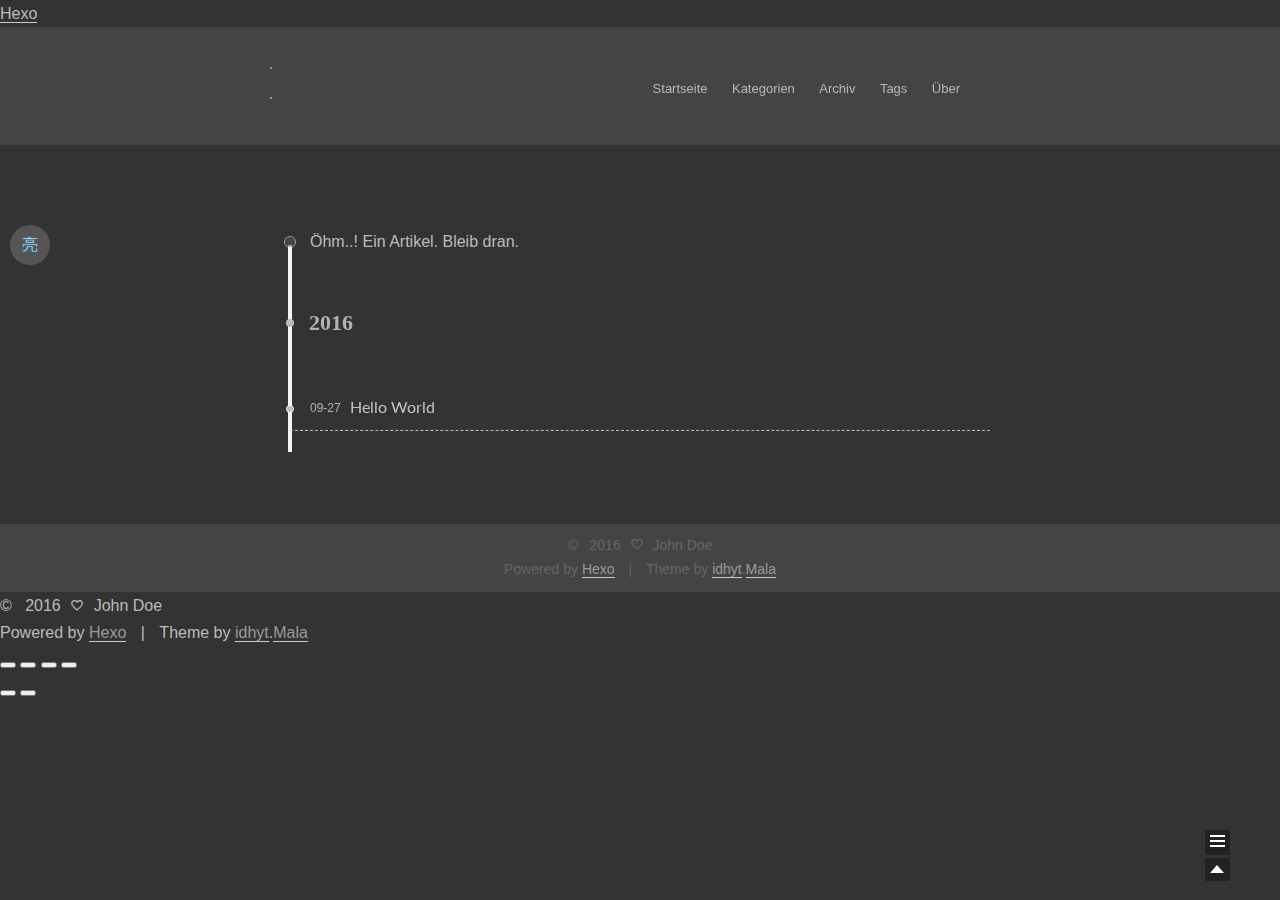
==== commit a2c12ebd: "Site updated: 2016-09-27 13:01:25" ====
--- a/archives/index.html
+++ b/archives/index.html
@@ -1,4 +1,93 @@
-
+<!DOCTYPE html>
+<html>
+<head>
+  
+
+<meta charset="UTF-8"/>
+<meta http-equiv="X-UA-Compatible" content="IE=edge,chrome=1" />
+<meta name="viewport" content="width=device-width, initial-scale=1, maximum-scale=1"/>
+
+
+<meta http-equiv="Cache-Control" content="no-transform" />
+<meta http-equiv="Cache-Control" content="no-siteapp" />
+
+
+
+
+
+
+  <link rel="stylesheet" type="text/css" href="/vendors/fancybox/source/jquery.fancybox.css?v=2.1.5"/>
+
+
+
+  <link href='//fonts.googleapis.com/css?family=Lato:300,400,700,400italic&subset=latin,latin-ext' rel='stylesheet' type='text/css'>
+
+
+<link rel="stylesheet" type="text/css" href="/css/main.css?v=0.4.5.1"/>
+
+
+
+
+  <meta name="keywords" content="Hexo,Mala" />
+
+
+
+
+
+  <link rel="shorticon icon" type="image/x-icon" href="/favicon.ico?v=0.4.5.1" />
+
+
+<meta property="og:type" content="website">
+<meta property="og:title" content="Hexo">
+<meta property="og:url" content="http://yoursite.com/archives/index.html">
+<meta property="og:site_name" content="Hexo">
+<meta name="twitter:card" content="summary">
+<meta name="twitter:title" content="Hexo">
+
+
+<script type="text/javascript" id="hexo.configuration">
+  var CONFIG = {
+    scheme: 'Mala',
+    sidebar: 'post'
+  };
+</script>
+
+</head>
+<body
+  
+  >
+  <div class="mobile-header">
+  <button class="sidebar-toggle" type="button">
+    <span class="icon-bar"></span>
+    <span class="icon-bar"></span>
+    <span class="icon-bar"></span>
+  </button>
+  <a class="title" href="/">Hexo</a>
+</div>
+
+  <div class="main-container">
+    <div class="sidebar">
+  <div class="header">
+    <h1 class="title"><a href="/">Hexo</a></h1>
+    
+    <div class="info">
+      <div class="content">
+        
+        
+          <div class="author">John Doe</div>
+        
+      </div>
+      
+    </div>
+  </div>
+  <div class="body">
+    
+  </div>
+</div>
+
+    <div class="main-content">
+      
+          
 <!doctype html>
 <html class="theme-next use-motion theme-next-mala">
 <head>
@@ -524,3 +613,108 @@
   </script>
 </body>
 </html>
+
+          <div class="copyright" >
+  
+  &copy; &nbsp; 
+  <span itemprop="copyrightYear">2016
+  </span>
+  <span class="with-love">
+    <i class="icon-next-heart"></i>
+  </span>
+  <span class="author" itemprop="copyrightHolder">John Doe
+  </span>
+</div>
+
+<div class="powered-by">
+  Powered by <a class="theme-link" href="http://hexo.io">Hexo</a>
+</div>
+
+<div class="theme-info">
+  Theme by <a class="theme-link" href="http://blog.idhyt.com">idhyt</a>.<a class="theme-link" href="https://github.com/idhyt/hexo-theme-next/tree/magiclamp">Mala</a>
+</div>
+
+<!-- busuanzi -->
+
+
+
+
+      
+    </div>
+  </div>
+  <script src="//apps.bdimg.com/libs/jquery/2.1.4/jquery.min.js"></script>
+
+  <link rel="stylesheet" href="/PhotoSwipe/photoswipe.css">
+  <link rel="stylesheet" href="/PhotoSwipe/default-skin/default-skin.css">
+
+  <!-- Root element of PhotoSwipe. Must have class pswp. -->
+  <div class="pswp" tabindex="-1" role="dialog" aria-hidden="true">
+
+    <!-- Background of PhotoSwipe.
+             It's a separate element as animating opacity is faster than rgba(). -->
+    <div class="pswp__bg"></div>
+
+    <!-- Slides wrapper with overflow:hidden. -->
+    <div class="pswp__scroll-wrap">
+
+      <!-- Container that holds slides.
+                PhotoSwipe keeps only 3 of them in the DOM to save memory.
+                Don't modify these 3 pswp__item elements, data is added later on. -->
+      <div class="pswp__container">
+        <div class="pswp__item"></div>
+        <div class="pswp__item"></div>
+        <div class="pswp__item"></div>
+      </div>
+
+      <!-- Default (PhotoSwipeUI_Default) interface on top of sliding area. Can be changed. -->
+      <div class="pswp__ui pswp__ui--hidden">
+
+        <div class="pswp__top-bar">
+
+          <!--  Controls are self-explanatory. Order can be changed. -->
+
+          <div class="pswp__counter"></div>
+
+          <button class="pswp__button pswp__button--close" title="Close (Esc)"></button>
+
+          <button class="pswp__button pswp__button--share" title="Share"></button>
+
+          <button class="pswp__button pswp__button--fs" title="Toggle fullscreen"></button>
+
+          <button class="pswp__button pswp__button--zoom" title="Zoom in/out"></button>
+
+          <!-- Preloader demo http://codepen.io/dimsemenov/pen/yyBWoR -->
+          <!-- element will get class pswp__preloader--active when preloader is running -->
+          <div class="pswp__preloader">
+            <div class="pswp__preloader__icn">
+              <div class="pswp__preloader__cut">
+                <div class="pswp__preloader__donut"></div>
+              </div>
+            </div>
+          </div>
+        </div>
+
+        <div class="pswp__share-modal pswp__share-modal--hidden pswp__single-tap">
+          <div class="pswp__share-tooltip"></div>
+        </div>
+
+        <button class="pswp__button pswp__button--arrow--left" title="Previous (arrow left)"></button>
+
+        <button class="pswp__button pswp__button--arrow--right" title="Next (arrow right)"></button>
+
+        <div class="pswp__caption">
+          <div class="pswp__caption__center"></div>
+        </div>
+      </div>
+    </div>
+  </div>
+
+  <script src="/PhotoSwipe/photoswipe.js"></script>
+  <script src="/PhotoSwipe/photoswipe-ui-default.js"></script>
+
+
+<script src="/perfect-scrollbar/js/min/perfect-scrollbar.min.js"></script>
+<script src="/scripts/main.js"></script>
+
+</body>
+</html>
--- a/css/main.css
+++ b/css/main.css
@@ -1069,7 +1069,7 @@
   width: 4px;
   height: 4px;
   border-radius: 50%;
-  background: #8edbf1;
+  background: #ffffd2;
 }
 .links-of-friendly a {
   display: inline-block;
@@ -1087,7 +1087,7 @@
   width: 4px;
   height: 4px;
   border-radius: 50%;
-  background: #ff94ff;
+  background: #98590a;
 }
 .sidebar-nav {
   margin: 0;
--- a/css/main.css
+++ b/css/main.css
@@ -1069,7 +1069,7 @@
   width: 4px;
   height: 4px;
   border-radius: 50%;
-  background: #8edbf1;
+  background: #ffffd2;
 }
 .links-of-friendly a {
   display: inline-block;
@@ -1087,7 +1087,7 @@
   width: 4px;
   height: 4px;
   border-radius: 50%;
-  background: #ff94ff;
+  background: #98590a;
 }
 .sidebar-nav {
   margin: 0;
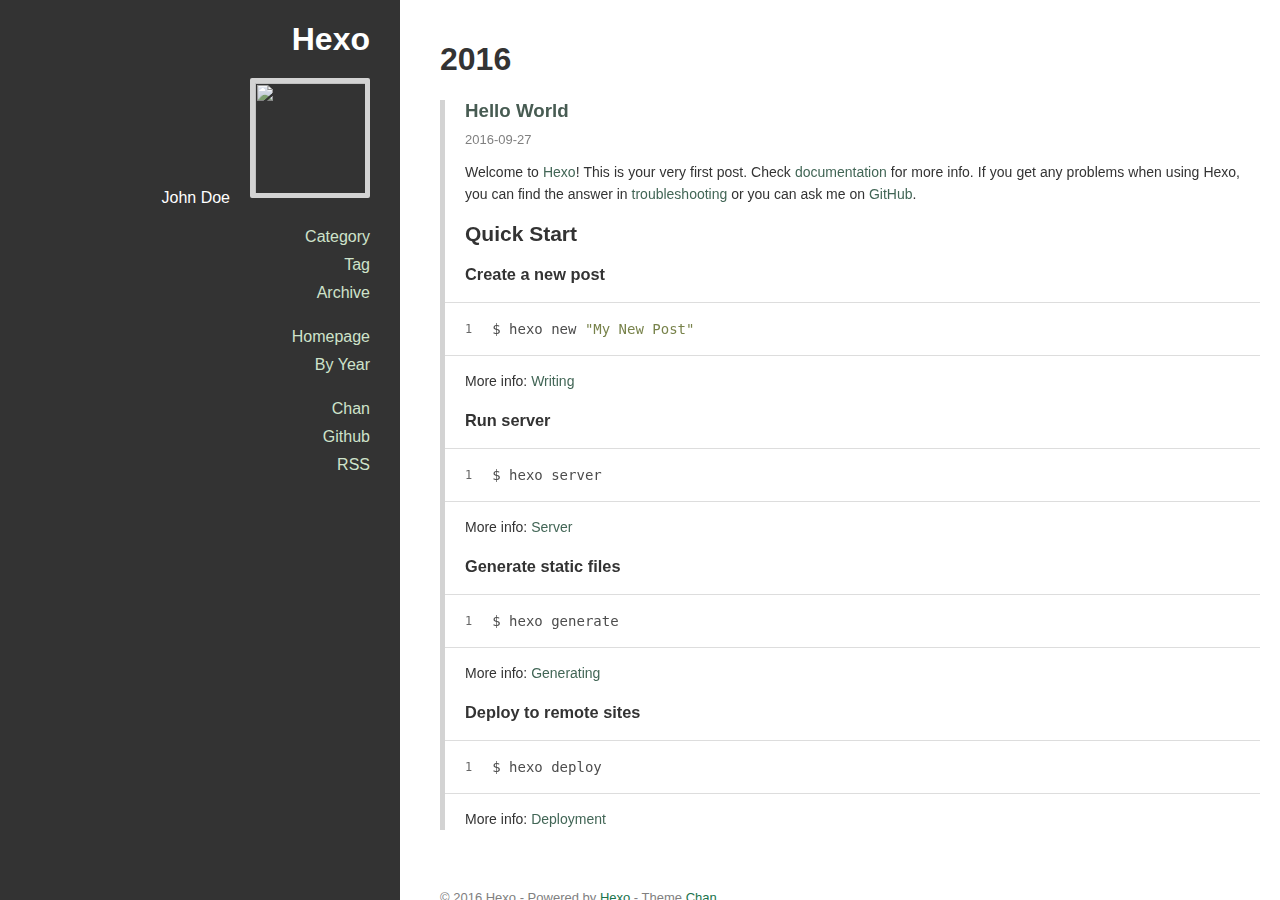
==== commit 56c2c41b: "Site updated: 2016-09-27 13:06:20" ====
--- a/archives/index.html
+++ b/archives/index.html
@@ -1,41 +1,16 @@
 <!DOCTYPE html>
 <html>
 <head>
-  
-
-<meta charset="UTF-8"/>
-<meta http-equiv="X-UA-Compatible" content="IE=edge,chrome=1" />
-<meta name="viewport" content="width=device-width, initial-scale=1, maximum-scale=1"/>
-
-
-<meta http-equiv="Cache-Control" content="no-transform" />
-<meta http-equiv="Cache-Control" content="no-siteapp" />
-
-
-
-
-
-
-  <link rel="stylesheet" type="text/css" href="/vendors/fancybox/source/jquery.fancybox.css?v=2.1.5"/>
-
-
-
-  <link href='//fonts.googleapis.com/css?family=Lato:300,400,700,400italic&subset=latin,latin-ext' rel='stylesheet' type='text/css'>
-
-
-<link rel="stylesheet" type="text/css" href="/css/main.css?v=0.4.5.1"/>
-
-
-
-
-  <meta name="keywords" content="Hexo,Mala" />
-
-
-
-
-
-  <link rel="shorticon icon" type="image/x-icon" href="/favicon.ico?v=0.4.5.1" />
-
+  <meta charset="utf-8">
+<meta name="viewport" content="width=device-width, initial-scale=1, maximum-scale=1">
+
+
+
+<title>
+  
+    Archive
+  
+</title>
 
 <meta property="og:type" content="website">
 <meta property="og:title" content="Hexo">
@@ -45,15 +20,25 @@
 <meta name="twitter:title" content="Hexo">
 
 
-<script type="text/javascript" id="hexo.configuration">
-  var CONFIG = {
-    scheme: 'Mala',
-    sidebar: 'post'
-  };
-</script>
+  <link rel="alternative" href="/atom.xml" title="Hexo" type="application/atom+xml">
+
+
+
+  <link rel="icon" href="/favicon.png">
+
+
+<link rel="stylesheet" href="/perfect-scrollbar/css/perfect-scrollbar.min.css">
+<link rel="stylesheet" href="/styles/main.css">
+
+
+
+
+
 
 </head>
 <body
+  
+    class="monochrome"
   
   >
   <div class="mobile-header">
@@ -78,567 +63,153 @@
         
       </div>
       
+        <div class="avatar">
+          
+            <a href="/about"><img src="https://cn.gravatar.com/avatar/35fef74d731255cd569c2c2b0b9e87e4?s=200"></a>
+          
+        </div>
+      
     </div>
   </div>
   <div class="body">
     
+      
+        <ul class="nav">
+          
+            
+              <li class="category-list-container">
+                <a href="javascript:;">Category</a>
+                
+              </li>
+            
+          
+            
+              <li class="tag-list-container">
+                <a href="javascript:;">Tag</a>
+                
+              </li>
+            
+          
+            
+              <li class="archive-list-container">
+                <a href="javascript:;">Archive</a>
+                <ul class="archive-list"><li class="archive-list-item"><a class="archive-list-link" href="/archives/2016/">2016</a><span class="archive-list-count">1</span></li></ul>
+              </li>
+            
+          
+        </ul>
+      
+        <ul class="nav">
+          
+            
+              <li>
+                <a href="/" title="Homepage">Homepage</a>
+              </li>
+            
+          
+            
+              <li>
+                <a href="/archives" title="By Year">By Year</a>
+              </li>
+            
+          
+        </ul>
+      
+        <ul class="nav">
+          
+            
+              <li>
+                <a href="https://github.com/denjones/hexo-theme-chan" title="Chan" target="_blank" rel="external">Chan</a>
+              </li>
+            
+          
+            
+              <li>
+                <a href="https://github.com/denjones" title="Github" target="_blank" rel="external">Github</a>
+              </li>
+            
+          
+            
+              <li>
+                <a href="/atom.xml" title="RSS">RSS</a>
+              </li>
+            
+          
+        </ul>
+      
+    
   </div>
 </div>
 
     <div class="main-content">
       
-          
-<!doctype html>
-<html class="theme-next use-motion theme-next-mala">
-<head>
-  
-
-<meta charset="UTF-8"/>
-<meta http-equiv="X-UA-Compatible" content="IE=edge,chrome=1" />
-<meta name="viewport" content="width=device-width, initial-scale=1, maximum-scale=1"/>
-
-
-<meta http-equiv="Cache-Control" content="no-transform" />
-<meta http-equiv="Cache-Control" content="no-siteapp" />
-
-
-
-
-
-
-  <link rel="stylesheet" type="text/css" href="/vendors/fancybox/source/jquery.fancybox.css?v=2.1.5"/>
-
-
-
-  <link href='//fonts.googleapis.com/css?family=Lato:300,400,700,400italic&subset=latin,latin-ext' rel='stylesheet' type='text/css'>
-
-
-<link rel="stylesheet" type="text/css" href="/css/main.css?v=0.4.5.1"/>
-
-
-
-
-  <meta name="keywords" content="Hexo,Mala" />
-
-
-
-
-
-  <link rel="shorticon icon" type="image/x-icon" href="/favicon.ico?v=0.4.5.1" />
-
-
-<meta property="og:type" content="website">
-<meta property="og:title" content="Hexo">
-<meta property="og:url" content="http://yoursite.com/archives/index.html">
-<meta property="og:site_name" content="Hexo">
-<meta name="twitter:card" content="summary">
-<meta name="twitter:title" content="Hexo">
-
-
-<script type="text/javascript" id="hexo.configuration">
-  var CONFIG = {
-    scheme: 'Mala',
-    sidebar: 'post'
-  };
-</script>
-
-  <title> Archiv | Hexo </title>
-</head>
-
-<body itemscope itemtype="http://schema.org/WebPage" lang="">
-
-  <!--[if lte IE 8]>
-  <div style=' clear: both; height: 59px; padding:0 0 0 15px; position: relative;margin:0 auto;'>
-    <a href="http://windows.microsoft.com/en-US/internet-explorer/products/ie/home?ocid=ie6_countdown_bannercode">
-      <img src="http://7u2nvr.com1.z0.glb.clouddn.com/picouterie.jpg" border="0" height="42" width="820"
-           alt="You are using an outdated browser. For a faster, safer browsing experience, upgrade for free today or use other browser ,like chrome firefox safari."
-           style='margin-left:auto;margin-right:auto;display: block;'/>
-    </a>
-  </div>
-<![endif]-->
-  
-
-
-
-  <div class="container one-column  page-archive ">
-    <div class="headband"></div>
-
-    <header id="header" class="header" itemscope itemtype="http://schema.org/WPHeader">
-      <div class="header-inner"><h1 class="site-meta">
-  <span class="logo-line-before"><i></i></span>
-  <a href="/" class="brand" rel="start">
-      <span class="logo">
-        <i class="icon-next-logo"></i>
-      </span>
-      <span class="site-title"></span>
-  </a>
-  <span class="logo-line-after"><i></i></span>
-</h1>
-
-<div class="site-nav-toggle">
-  <button>
-    <span class="btn-bar"></span>
-    <span class="btn-bar"></span>
-    <span class="btn-bar"></span>
-  </button>
+        <div style="max-width: 1000px">
+      
+          
+
+  
+  
+    
+      
+      
+      <section class="archives-wrap">
+        <div class="archive-year-wrap">
+          <h1><a href="/archives/2016" class="archive-year">2016</a></h1>
+        </div>
+        <div class="post-list">
+    
+  
+
+    <div class="post-list-item article">
+      <h3 class="article-header">
+        <a href="/2016/09/27/hello-world/" >
+  Hello World
+</a>
+
+      </h3>
+      
+
+      <div class="article-info">
+        <a href="/2016/09/27/hello-world/"><span class="article-date">
+  2016-09-27
+</span>
+</a>
+        
+
+        
+
+      </div>
+      <div class="article-entry">
+        
+          <p>Welcome to <a href="https://hexo.io/" target="_blank" rel="external">Hexo</a>! This is your very first post. Check <a href="https://hexo.io/docs/" target="_blank" rel="external">documentation</a> for more info. If you get any problems when using Hexo, you can find the answer in <a href="https://hexo.io/docs/troubleshooting.html" target="_blank" rel="external">troubleshooting</a> or you can ask me on <a href="https://github.com/hexojs/hexo/issues" target="_blank" rel="external">GitHub</a>.</p>
+<h2 id="Quick-Start"><a href="#Quick-Start" class="headerlink" title="Quick Start"></a>Quick Start</h2><h3 id="Create-a-new-post"><a href="#Create-a-new-post" class="headerlink" title="Create a new post"></a>Create a new post</h3><figure class="highlight bash"><table><tr><td class="gutter"><pre><div class="line">1</div></pre></td><td class="code"><pre><div class="line">$ hexo new <span class="string">"My New Post"</span></div></pre></td></tr></table></figure>
+<p>More info: <a href="https://hexo.io/docs/writing.html" target="_blank" rel="external">Writing</a></p>
+<h3 id="Run-server"><a href="#Run-server" class="headerlink" title="Run server"></a>Run server</h3><figure class="highlight bash"><table><tr><td class="gutter"><pre><div class="line">1</div></pre></td><td class="code"><pre><div class="line">$ hexo server</div></pre></td></tr></table></figure>
+<p>More info: <a href="https://hexo.io/docs/server.html" target="_blank" rel="external">Server</a></p>
+<h3 id="Generate-static-files"><a href="#Generate-static-files" class="headerlink" title="Generate static files"></a>Generate static files</h3><figure class="highlight bash"><table><tr><td class="gutter"><pre><div class="line">1</div></pre></td><td class="code"><pre><div class="line">$ hexo generate</div></pre></td></tr></table></figure>
+<p>More info: <a href="https://hexo.io/docs/generating.html" target="_blank" rel="external">Generating</a></p>
+<h3 id="Deploy-to-remote-sites"><a href="#Deploy-to-remote-sites" class="headerlink" title="Deploy to remote sites"></a>Deploy to remote sites</h3><figure class="highlight bash"><table><tr><td class="gutter"><pre><div class="line">1</div></pre></td><td class="code"><pre><div class="line">$ hexo deploy</div></pre></td></tr></table></figure>
+<p>More info: <a href="https://hexo.io/docs/deployment.html" target="_blank" rel="external">Deployment</a></p>
+
+        
+      </div>
+    </div>
+
+  
+
+
+
+
+
+
+          <div class="main-footer">
+  
+    © 2016 Hexo - Powered by <a href="http://hexo.io" target="_blank">Hexo</a> - Theme <a href="https://github.com/denjones/hexo-theme-chan" target="_blank">Chan</a>
+  
 </div>
 
-<nav class="site-nav">
-  
-
-  
-    <ul id="menu" class="menu ">
-      
-        
-        <li class="menu-item menu-item-home">
-          <a href="/" rel="section">
-            <i class="menu-item-icon icon-next-home"></i> <br />
-            Startseite
-          </a>
-        </li>
-      
-        
-        <li class="menu-item menu-item-categories">
-          <a href="/categories" rel="section">
-            <i class="menu-item-icon icon-next-categories"></i> <br />
-            Kategorien
-          </a>
-        </li>
-      
-        
-        <li class="menu-item menu-item-archives">
-          <a href="/archives" rel="section">
-            <i class="menu-item-icon icon-next-archives"></i> <br />
-            Archiv
-          </a>
-        </li>
-      
-        
-        <li class="menu-item menu-item-tags">
-          <a href="/tags" rel="section">
-            <i class="menu-item-icon icon-next-tags"></i> <br />
-            Tags
-          </a>
-        </li>
-      
-        
-        <li class="menu-item menu-item-about">
-          <a href="/about" rel="section">
-            <i class="menu-item-icon icon-next-about"></i> <br />
-            Über
-          </a>
-        </li>
-      
-
-      
-      
-    </ul>
-  
-
-  
-</nav>
-
- </div>
-    </header>
-
-    
-      
-
-      
-        <style type="text/css">
-
-    .circle {
-        width: 40px;
-        height: 40px;
-        background: #555 no-repeat;
-        cursor: move;
-    }
-
-    .assist-btn {
-        position: fixed;
-        top: 50％;
-        left: 10px;
-        -moz-border-radius: 50px;
-        -webkit-border-radius: 50px;
-        border-radius: 50px;
-        outline: none;
-        border: none;
-        color: #87daff;
-    }
-
-</style>
-
-<script type="text/javascript" src="/vendors/jquery/index.js?v=2.1.3"></script>
-<script type="text/javascript">
-    // 浮动圆点展开与收缩
-    /*
-    $(function () {
-        var assist_box = $('.assist-box');
-        $('#assist_btn').hover(function () {
-            assist_box.stop().show(300);
-        }, function () {
-            assist_box.stop().hide(150);
-        })
-    });
-    */  
-    //浮动圆点拖动
-    $(function () {
-        var box = document.getElementById('assist_btn');
-        box.onmousedown = function (event) {
-            var e = event || window.event,
-                t = e.target || e.srcElement,
-                // 鼠标按下时的坐标x1,y1
-                x1 = e.clientX,
-                y1 = e.clientY,
-                //鼠标按下时的左右偏移量
-                dragLeft = this.offsetLeft,
-                dragTop = this.offsetTop;
-
-            document.onmousemove = function (event) {
-                var e = event || window.event,
-                    t = e.target || e.srcElement,
-                    // 鼠标移动时的动态坐标
-                    x2 = e.clientX,
-                    y2 = e.clientY,
-                    // 鼠标移动时的坐标的变化量
-                    x = x2 - x1,
-                    y = y2 - y1;
-                box.style.left = (dragLeft + x) + 'px';
-                box.style.top = (dragTop + y) + 'px';
-            }
-
-            document.onmouseup = function () {
-                this.onmousemove = null;
-            }
-        }
-    });
-
-/*
-    $whitesmoke   = #f5f5f5
-    $gainsboro    = #eee
-    $gray-lighter = #ddd
-    $grey-light   = #ccc
-    $grey         = #bbb
-    $grey-dark    = #999
-    $grey-dim     = #666
-    $black-light  = #555
-    $black-deep   = #222
-    $red          = #ff2a2a
-    $blue-bright  = #87daff
-    $blue         = #0684bd
-    $blue-deep    = #262a30
-*/
-    // white theme
-    var body = {color: "#555", background: "white"};
-    var a_tag = {color: "#222"};
-    var header = { background: "#f5f5f5"};
-    var logo_line_i = {background: "#222"};
-    // var post_code = {background: "#eee", color: "#222"};
-
-    function switch_theme() {
-        $("body").css(body);
-        $("a:not('.links-of-author-item a, .site-state-item a, .site-state-posts a, .feed-link a, .motion-element a, .post-tags a, .show-commit-cls a, #donate_board a')").css(a_tag);
-        $(".header, .footer").css(header);
-        $(".logo-line-before i, .logo-line-after i").css(logo_line_i);
-        //$(".post code").css(post_code);
-        $("#idhyt-surprise-ball #idhyt-surprise-ball-animation .drag").css(a_tag);
-        $(".post-title-link, .posts-expand .post-meta, .post-comments-count, .disqus-comment-count, .post-category a, .post-nav-next a, .post-nav-item a").css(a_tag);
-        
-        // $("code").css({color: '#c5c8c6', background: '#1d1f21'});
-        $("#assist_btn").hide(1500);
-    }
-
-    $(function () {
-        $("#assist_btn").dblclick(function() {
-            switch_theme();
-        });
-    });
-
-</script>
-
-<div>
-
-    <button class="assist-btn circle" id="assist_btn" title="双击切换">
-        亮
-    </button>
-
-</div>
-
-
-
-
-
-
-
-
-
-      
-
-    
-
-    <main id="main" class="main">
-      <div class="main-inner">
-        <div id="content" class="content"> 
-
-  <section id="posts" class="posts-collapse">
-    <span class="archive-move-on"></span>
-
-    <span class="archive-page-counter">
-      
-      
-      
-        
-      
-      Öhm..! Ein Artikel. Bleib dran.
-    </span>
-
-    
-
-      
-      
-      
-
-      
-        
-        <div class="collection-title">
-          <h2 class="archive-year motion-element" id="archive-year-2016">2016</h2>
-        </div>
-      
-      
-
-      
-
-  <article class="post post-type-normal"itemscope itemtype="http://schema.org/Article">
-    <header class="post-header">
-
-      <h1 class="post-title">
-        
-            <a class="post-title-link" href="/2016/09/27/hello-world/" itemprop="url">
-              <span itemprop="name">Hello World</span>
-            </a>
-        
-      </h1>
-
-      <div class="post-meta">
-        <time class="post-time" datetime="2016-09-27T02:22:54.067Z" itemprop="dateCreated" content="2016-09-27"> 09-27 </time>
-      </div>
-
-    </header>
-  </article>
-
-
-
-    
-
-  </section>
-
-  
-
- </div>
-
-        
-
-        
-      </div>
-
-      
-  
-  <div class="sidebar-toggle">
-    <div class="sidebar-toggle-line-wrap">
-      <span class="sidebar-toggle-line sidebar-toggle-line-first"></span>
-      <span class="sidebar-toggle-line sidebar-toggle-line-middle"></span>
-      <span class="sidebar-toggle-line sidebar-toggle-line-last"></span>
-    </div>
-  </div>
-
-  <aside id="sidebar" class="sidebar">
-    <div class="sidebar-inner">
-
-      
-
-      <section class="site-overview">
-        <div class="site-author motion-element" itemprop="author" itemscope itemtype="http://schema.org/Person">
-          <img class="site-author-image" src="/images/default_avatar.jpg" alt="John Doe" itemprop="image"/>
-          <p class="site-author-name" itemprop="name">John Doe</p>
-        </div>
-        <p class="site-description motion-element" itemprop="description"></p>
-        <nav class="site-state motion-element">
-          <div class="site-state-item site-state-posts">
-            <a href="/archives">
-              <span class="site-state-item-count">1</span>
-              <span class="site-state-item-name">Artikel</span>
-            </a>
-          </div>
-
-          <div class="site-state-item site-state-categories">
-            <a href="/categories">
-              <span class="site-state-item-count">0</span>
-              <span class="site-state-item-name">Kategorien</span>
-              </a>
-          </div>
-
-          <div class="site-state-item site-state-tags">
-            <a href="/tags">
-              <span class="site-state-item-count">0</span>
-              <span class="site-state-item-name">Tags</span>
-              </a>
-          </div>
-
-        </nav>
-
-        
-
-        <div class="links-of-author motion-element">
-          
-        </div>
-
-        <div class="links-of-friendly motion-element">
-          
-        </div>
-
-        
-        
-
-      </section>
-
-      
-
-    </div>
-  </aside>
-
-
-    </main>
-
-    <footer id="footer" class="footer">
-      <div class="footer-inner"> <div class="copyright" >
-  
-  &copy; &nbsp; 
-  <span itemprop="copyrightYear">2016
-  </span>
-  <span class="with-love">
-    <i class="icon-next-heart"></i>
-  </span>
-  <span class="author" itemprop="copyrightHolder">John Doe
-  </span>
-</div>
-
-<div class="powered-by">
-  Powered by <a class="theme-link" href="http://hexo.io">Hexo</a>
-</div>
-
-<div class="theme-info">
-  Theme by <a class="theme-link" href="http://blog.idhyt.com">idhyt</a>.<a class="theme-link" href="https://github.com/idhyt/hexo-theme-next/tree/magiclamp">Mala</a>
-</div>
-
-<!-- busuanzi -->
-
-
-
- </div>
-    </footer>
-
-    <div class="back-to-top"></div>
-  </div>
-
-  <script type="text/javascript" src="/vendors/jquery/index.js?v=2.1.3"></script>
-
-  
-  
-  
-    <script type="text/javascript">
-      postMotionOptions = {stagger: 100, drag: true};
-    </script>
-  
-
-  
-    
-    
-
-  
-
-
-  
-  
-  <script type="text/javascript" src="/vendors/fancybox/source/jquery.fancybox.pack.js"></script>
-  <script type="text/javascript" src="/js/fancy-box.js?v=0.4.5.1"></script>
-
-
-  <script type="text/javascript" src="/js/helpers.js?v=0.4.5.1"></script>
-  
-
-  <script type="text/javascript" src="/vendors/velocity/velocity.min.js"></script>
-  <script type="text/javascript" src="/vendors/velocity/velocity.ui.min.js"></script>
-
-  <script type="text/javascript" src="/js/motion_global.js?v=0.4.5.1" id="motion.global"></script>
-
-
-
-
-  <script type="text/javascript" src="/js/nav-toggle.js?v=0.4.5.1"></script>
-  <script type="text/javascript" src="/vendors/fastclick/lib/fastclick.min.js?v=1.0.6"></script>
-
-  
-  
-    <script type="text/javascript" id="motion.page.archive">
-      $('.archive-year').velocity('transition.slideLeftIn');
-    </script>
-  
-
-
-  <script type="text/javascript">
-    $(document).ready(function () {
-      if (CONFIG.sidebar === 'always') {
-        displaySidebar();
-      }
-      if (isMobile()) {
-        FastClick.attach(document.body);
-      }
-    });
-  </script>
-
-  
-
-  
-  
-
-  
-  <script type="text/javascript" src="/js/lazyload.js"></script>
-  <script type="text/javascript">
-    $(function () {
-      $("#posts").find('img').lazyload({
-        placeholder: "/images/loading.gif",
-        effect: "fadeIn"
-      });
-    });
-  </script>
-</body>
-</html>
-
-          <div class="copyright" >
-  
-  &copy; &nbsp; 
-  <span itemprop="copyrightYear">2016
-  </span>
-  <span class="with-love">
-    <i class="icon-next-heart"></i>
-  </span>
-  <span class="author" itemprop="copyrightHolder">John Doe
-  </span>
-</div>
-
-<div class="powered-by">
-  Powered by <a class="theme-link" href="http://hexo.io">Hexo</a>
-</div>
-
-<div class="theme-info">
-  Theme by <a class="theme-link" href="http://blog.idhyt.com">idhyt</a>.<a class="theme-link" href="https://github.com/idhyt/hexo-theme-next/tree/magiclamp">Mala</a>
-</div>
-
-<!-- busuanzi -->
-
-
-
-
+      
+        </div>
       
     </div>
   </div>
--- a/styles/main.css
+++ b/styles/main.css
@@ -0,0 +1,879 @@
+/* normalize.css v3.0.3 | MIT License | github.com/necolas/normalize.css */
+html {
+  font-family: sans-serif; /* 1 */
+  -ms-text-size-adjust: 100%; /* 2 */
+  -webkit-text-size-adjust: 100%; /* 2 */
+}
+body {
+  margin: 0;
+}
+article,
+aside,
+details,
+figcaption,
+figure,
+footer,
+header,
+hgroup,
+main,
+menu,
+nav,
+section,
+summary {
+  display: block;
+}
+audio,
+canvas,
+progress,
+video {
+  display: inline-block; /* 1 */
+  vertical-align: baseline; /* 2 */
+}
+audio:not([controls]) {
+  display: none;
+  height: 0;
+}
+[hidden],
+template {
+  display: none;
+}
+a {
+  background-color: transparent;
+}
+a:active,
+a:hover {
+  outline: 0;
+}
+abbr[title] {
+  border-bottom: 1px dotted;
+}
+b,
+strong {
+  font-weight: bold;
+}
+dfn {
+  font-style: italic;
+}
+h1 {
+  font-size: 2em;
+  margin: 0.67em 0;
+}
+mark {
+  background: #ff0;
+  color: #000;
+}
+small {
+  font-size: 80%;
+}
+sub,
+sup {
+  font-size: 75%;
+  line-height: 0;
+  position: relative;
+  vertical-align: baseline;
+}
+sup {
+  top: -0.5em;
+}
+sub {
+  bottom: -0.25em;
+}
+img {
+  border: 0;
+}
+svg:not(:root) {
+  overflow: hidden;
+}
+figure {
+  margin: 1em 40px;
+}
+hr {
+  box-sizing: content-box;
+  height: 0;
+}
+pre {
+  overflow: auto;
+}
+code,
+kbd,
+pre,
+samp {
+  font-family: monospace, monospace;
+  font-size: 1em;
+}
+button,
+input,
+optgroup,
+select,
+textarea {
+  color: inherit; /* 1 */
+  font: inherit; /* 2 */
+  margin: 0; /* 3 */
+}
+button {
+  overflow: visible;
+}
+button,
+select {
+  text-transform: none;
+}
+button,
+html input[type="button"],
+input[type="reset"],
+input[type="submit"] {
+  -webkit-appearance: button; /* 2 */
+  cursor: pointer; /* 3 */
+}
+button[disabled],
+html input[disabled] {
+  cursor: default;
+}
+button::-moz-focus-inner,
+input::-moz-focus-inner {
+  border: 0;
+  padding: 0;
+}
+input {
+  line-height: normal;
+}
+input[type="checkbox"],
+input[type="radio"] {
+  box-sizing: border-box; /* 1 */
+  padding: 0; /* 2 */
+}
+input[type="number"]::-webkit-inner-spin-button,
+input[type="number"]::-webkit-outer-spin-button {
+  height: auto;
+}
+input[type="search"] {
+  -webkit-appearance: textfield; /* 1 */
+  box-sizing: content-box; /* 2 */
+}
+input[type="search"]::-webkit-search-cancel-button,
+input[type="search"]::-webkit-search-decoration {
+  -webkit-appearance: none;
+}
+fieldset {
+  border: 1px solid #c0c0c0;
+  margin: 0 2px;
+  padding: 0.35em 0.625em 0.75em;
+}
+legend {
+  border: 0; /* 1 */
+  padding: 0; /* 2 */
+}
+textarea {
+  overflow: auto;
+}
+optgroup {
+  font-weight: bold;
+}
+table {
+  border-collapse: collapse;
+  border-spacing: 0;
+}
+td,
+th {
+  padding: 0;
+}
+* {
+  box-sizing: border-box;
+}
+a {
+  color: #19734b;
+  text-decoration: none;
+  transition-duration: 0.2s;
+  transition-timing-function: ease-in-out;
+}
+a:hover {
+  color: #2ca831;
+}
+html,
+body {
+  position: absolute;
+  width: 100%;
+  height: 100%;
+  font-family: "微软雅黑", "黑体", "Helvetica Neue", Helvetica, Arial, sans-serif;
+  color: #333;
+}
+.main-container {
+  position: absolute;
+  top: 0;
+  bottom: 0;
+  left: 0;
+  right: 0;
+  width: 100%;
+  height: 100%;
+}
+.main-content {
+  position: absolute;
+  top: 0;
+  right: 0;
+  left: 400px;
+  bottom: 0;
+  height: 100%;
+  padding: 20px 40px 0;
+  overflow: auto;
+  word-wrap: break-word;
+}
+.main-footer {
+  padding: 20px 0;
+}
+@media screen and (max-width: 768px) {
+  .main-container {
+    top: 45px;
+    left: 0px;
+    bottom: 0;
+    height: auto;
+  }
+  .main-content {
+    left: 0;
+    bottom: 0;
+    height: auto;
+    padding: 10px 10px;
+  }
+}
+.main-footer {
+  font-size: 13px;
+  color: #808080;
+}
+.sidebar {
+  position: absolute;
+  top: 0;
+  left: 0;
+  bottom: 0;
+  width: 400px;
+  height: 100%;
+  overflow: hidden;
+  background-color: #333;
+  color: #fff;
+  text-align: right;
+}
+.sidebar .header {
+  padding-right: 30px;
+}
+.sidebar .title {
+  margin-bottom: 0px;
+}
+.sidebar .title a {
+  color: #fff;
+}
+.sidebar .title a:hover {
+  color: #cfe3cb;
+}
+.sidebar .subtitle {
+  font-size: 14px;
+  margin-top: 5px;
+  margin-bottom: 10px;
+}
+.sidebar .info {
+  display: table;
+  width: 100%;
+  margin-top: 20px;
+}
+.sidebar .info > * {
+  display: table-cell;
+  vertical-align: bottom;
+}
+.sidebar .info .content {
+  padding-left: 10px;
+}
+.sidebar .author {
+  margin-top: 0.5em;
+}
+.sidebar .description {
+  font-size: 14px;
+}
+.sidebar .avatar {
+  width: 140px;
+}
+.sidebar .avatar img {
+  width: 120px;
+  height: 120px;
+  border: 5px solid #d3d3d3;
+  border-radius: 2px;
+}
+.sidebar .nav {
+  padding-left: 0;
+}
+.sidebar .nav > li {
+  list-style: square;
+  margin-left: 0;
+}
+.sidebar .nav > li > a {
+  display: block;
+  padding: 5px 25px;
+  color: #cfe3cb;
+  border-right: 5px solid transparent;
+}
+.sidebar .nav > li > a:hover {
+  background-color: #808080;
+  color: #fff;
+  border-right: 5px solid #d3d3d3;
+}
+.sidebar .category-list,
+.sidebar .tag-list,
+.sidebar .archive-list {
+  padding-right: 30px;
+  padding-left: 0;
+  display: none;
+}
+.sidebar .category-list.collapsed,
+.sidebar .tag-list.collapsed,
+.sidebar .archive-list.collapsed {
+  height: 0;
+  overflow: hidden;
+}
+.sidebar .category-list .category-list-item,
+.sidebar .tag-list .category-list-item,
+.sidebar .archive-list .category-list-item,
+.sidebar .category-list .tag-list-item,
+.sidebar .tag-list .tag-list-item,
+.sidebar .archive-list .tag-list-item,
+.sidebar .category-list .archive-list-item,
+.sidebar .tag-list .archive-list-item,
+.sidebar .archive-list .archive-list-item {
+  vertical-align: top;
+  display: inline-block;
+  width: 45%;
+  font-size: 13px;
+}
+.sidebar .category-list .category-list-item a,
+.sidebar .tag-list .category-list-item a,
+.sidebar .archive-list .category-list-item a,
+.sidebar .category-list .tag-list-item a,
+.sidebar .tag-list .tag-list-item a,
+.sidebar .archive-list .tag-list-item a,
+.sidebar .category-list .archive-list-item a,
+.sidebar .tag-list .archive-list-item a,
+.sidebar .archive-list .archive-list-item a {
+  width: 80%;
+  display: inline-block;
+  color: #86a87f;
+}
+.sidebar .category-list .category-list-item a:hover,
+.sidebar .tag-list .category-list-item a:hover,
+.sidebar .archive-list .category-list-item a:hover,
+.sidebar .category-list .tag-list-item a:hover,
+.sidebar .tag-list .tag-list-item a:hover,
+.sidebar .archive-list .tag-list-item a:hover,
+.sidebar .category-list .archive-list-item a:hover,
+.sidebar .tag-list .archive-list-item a:hover,
+.sidebar .archive-list .archive-list-item a:hover {
+  color: #fff;
+}
+.sidebar .category-list .category-list-item .tag-list-count,
+.sidebar .tag-list .category-list-item .tag-list-count,
+.sidebar .archive-list .category-list-item .tag-list-count,
+.sidebar .category-list .tag-list-item .tag-list-count,
+.sidebar .tag-list .tag-list-item .tag-list-count,
+.sidebar .archive-list .tag-list-item .tag-list-count,
+.sidebar .category-list .archive-list-item .tag-list-count,
+.sidebar .tag-list .archive-list-item .tag-list-count,
+.sidebar .archive-list .archive-list-item .tag-list-count,
+.sidebar .category-list .category-list-item .category-list-count,
+.sidebar .tag-list .category-list-item .category-list-count,
+.sidebar .archive-list .category-list-item .category-list-count,
+.sidebar .category-list .tag-list-item .category-list-count,
+.sidebar .tag-list .tag-list-item .category-list-count,
+.sidebar .archive-list .tag-list-item .category-list-count,
+.sidebar .category-list .archive-list-item .category-list-count,
+.sidebar .tag-list .archive-list-item .category-list-count,
+.sidebar .archive-list .archive-list-item .category-list-count,
+.sidebar .category-list .category-list-item .archive-list-count,
+.sidebar .tag-list .category-list-item .archive-list-count,
+.sidebar .archive-list .category-list-item .archive-list-count,
+.sidebar .category-list .tag-list-item .archive-list-count,
+.sidebar .tag-list .tag-list-item .archive-list-count,
+.sidebar .archive-list .tag-list-item .archive-list-count,
+.sidebar .category-list .archive-list-item .archive-list-count,
+.sidebar .tag-list .archive-list-item .archive-list-count,
+.sidebar .archive-list .archive-list-item .archive-list-count {
+  display: inline-block;
+  width: 20%;
+  font-size: 12px;
+  color: #838383;
+  vertical-align: top;
+}
+@media screen and (max-width: 768px) {
+  .sidebar {
+    left: -400px;
+    width: 300px;
+    max-width: 100%;
+    z-index: 9999999;
+    transition-duration: 0.3s;
+  }
+  .sidebar.in {
+    left: 0;
+  }
+  .sidebar .header {
+    padding-right: 15px;
+  }
+  .sidebar .title {
+    display: none;
+  }
+  .sidebar .nav > li > a {
+    padding: 5px 10px;
+  }
+}
+.article .article-header {
+  margin-bottom: 10px;
+}
+.article .article-header a {
+  color: #30634c;
+}
+.article .article-header a:hover {
+  color: #388151;
+}
+.article .article-info {
+  font-size: 14px;
+  color: #808080;
+  margin-bottom: 1em;
+}
+.article .article-info .article-date {
+  margin-right: 0.5em;
+  color: #808080;
+}
+.article .article-info .article-tag ul,
+.article .article-info .article-category ul {
+  display: inline;
+  padding: 0;
+  margin: 0 -1px;
+}
+.article .article-info .article-tag li,
+.article .article-info .article-category li {
+  display: inline;
+  padding: 0;
+}
+.article .article-info .article-tag a,
+.article .article-info .article-category a {
+  margin: 0 3px;
+}
+.article .article-info .article-tag .article-tag-list-item a,
+.article .article-info .article-category .article-tag-list-item a {
+  color: #808080;
+}
+.article .article-info .article-tag .article-tag-list-item a:hover,
+.article .article-info .article-category .article-tag-list-item a:hover {
+  color: #2ca831;
+}
+.article .article-entry {
+  font-size: 16px;
+  line-height: 1.6em;
+  text-align: justify;
+}
+.article .article-entry code {
+  background-color: #f1f1f1;
+  border-radius: 2px;
+}
+.article .article-entry blockquote {
+  background: #f9f9f9;
+  border-left: 5px solid #d3d3d3;
+  margin: 0 0 1.5em 0px;
+  padding: 0.5em 2em;
+  font-family: "宋体", Georgia, "Times New Roman", serif;
+  font-size: 0.9em;
+}
+.article .article-entry blockquote.left {
+  float: left;
+  margin-right: 1.5em;
+}
+.article .article-entry blockquote.right {
+  float: right;
+  margin-left: 1.5em;
+}
+.article .article-entry blockquote cite {
+  margin-left: 0.5em;
+}
+.article .article-entry > table {
+  display: block;
+  max-width: 100%;
+  overflow-x: auto;
+}
+.article .article-entry > table thead > tr > th,
+.article .article-entry > table tbody > tr > th,
+.article .article-entry > table tfoot > tr > th,
+.article .article-entry > table thead > tr > td,
+.article .article-entry > table tbody > tr > td,
+.article .article-entry > table tfoot > tr > td {
+  white-space: nowrap;
+  padding: 0.4em 0.8em;
+  border-bottom: #d3d3d3 solid 1px;
+}
+.article .article-entry figure.article-gallery-img {
+  margin-left: 0;
+  margin-right: 0;
+}
+.article .article-entry figure.article-gallery-img a {
+  display: inline-block;
+}
+.article .article-entry figure.article-gallery-img figcaption {
+  display: none;
+}
+.article img {
+  max-width: 100%;
+}
+.article .article-gallery figure.article-gallery-img {
+  margin-left: 0;
+  margin-right: 0;
+  display: inline-block;
+  vertical-align: top;
+  overflow: hidden;
+  width: 160px;
+}
+.article .article-gallery figure.article-gallery-img a {
+  text-align: center;
+  display: block;
+  width: 160px;
+  height: 160px;
+  overflow: hidden;
+  background-size: cover;
+  background-position: center;
+}
+.article .article-gallery figure.article-gallery-img a img {
+  visibility: hidden;
+  max-width: 160px;
+  max-height: 160px;
+}
+.article .article-gallery figure.article-gallery-img figcaption {
+  word-wrap: normal;
+  word-break: keep-all;
+  white-space: nowrap;
+  text-overflow: ellipsis;
+  overflow: hidden;
+}
+.article .article-footer {
+  margin-top: 30px;
+}
+.article .article-footer .cc {
+  margin-bottom: 20px;
+}
+.article .article-footer .cc img {
+  display: inline-block;
+  height: 1em;
+  vertical-align: bottom;
+}
+.article .article-footer .cc span {
+  color: #808080;
+  font-size: 0.8em;
+  margin-left: 0.5em;
+  vertical-align: bottom;
+}
+@media screen and (max-width: 768px) {
+  .article .article-entry .highlight,
+  .article .article-entry .gist {
+    max-width: 100%;
+    margin: 0 !important;
+  }
+  .article .article-gallery {
+    margin-bottom: 10px;
+  }
+  .article .article-gallery figure.article-gallery-img {
+    margin-bottom: 0.2em;
+    margin-top: 0.2em;
+    width: 120px;
+  }
+  .article .article-gallery figure.article-gallery-img a {
+    width: 120px;
+    height: 120px;
+  }
+  .article .article-gallery figure.article-gallery-img a img {
+    max-width: 120px;
+    max-height: 120px;
+  }
+  .article .article-gallery figure.article-gallery-img figcaption {
+    display: none;
+  }
+}
+.post-list {
+  position: relative;
+  padding-left: 0;
+}
+.post-list .post-list-item {
+  padding-left: 20px;
+  margin-bottom: 40px;
+  list-style: none;
+  border-left: 5px solid #d3d3d3;
+}
+.post-list .article-info {
+  font-size: 13px;
+}
+.post-list .article-entry {
+  font-size: 14px;
+}
+@media screen and (max-width: 768px) {
+  .post-list .post-list-item {
+    padding-left: 8px;
+  }
+}
+@media screen and (min-width: 769px) {
+  body.monochrome .main-container .article,
+  body.monochrome .main-container .sidebar img {
+    -webkit-filter: grayscale(60%);
+    -moz-filter: grayscale(60%);
+    -ms-filter: grayscale(60%);
+    -o-filter: grayscale(60%);
+    filter: grayscale(60%);
+    transition-duration: 0.4s;
+    transition-property: filter, -webkit-filter, -moz-filter, -ms-filter, -o-filter;
+  }
+  body.monochrome .main-container .article:hover,
+  body.monochrome .main-container .sidebar img:hover {
+    -webkit-filter: grayscale(0%);
+    -moz-filter: grayscale(0%);
+    -ms-filter: grayscale(0%);
+    -o-filter: grayscale(0%);
+    filter: grayscale(0%);
+  }
+}
+.article-entry pre,
+.article-entry .highlight {
+  background: #fff;
+  margin: 0 -20px;
+  padding: 15px 20px;
+  border-style: solid;
+  border-color: #ddd;
+  border-width: 1px 0;
+  overflow: auto;
+  color: #4d4d4c;
+  line-height: 22.400000000000002px;
+}
+.article-entry .highlight .gutter pre,
+.article-entry .gist .gist-file .gist-data .line-numbers {
+  color: #666;
+  font-size: 0.85em;
+}
+.article-entry pre,
+.article-entry code {
+  font-family: "新宋", "Source Code Pro", Consolas, Monaco, Menlo, Consolas, monospace;
+}
+.article-entry code {
+  background: color-background;
+  text-shadow: 0 1px #fff;
+  padding: 0 0.3em;
+}
+.article-entry pre code {
+  background: none;
+  text-shadow: none;
+  padding: 0;
+}
+.article-entry .highlight pre {
+  border: none;
+  margin: 0;
+  padding: 0;
+}
+.article-entry .highlight table {
+  margin: 0;
+  width: auto;
+}
+.article-entry .highlight td {
+  border: none;
+  padding: 0;
+}
+.article-entry .highlight figcaption {
+  font-size: 0.85em;
+  color: #8e908c;
+  line-height: 1em;
+  margin-bottom: 1em;
+}
+.article-entry .highlight figcaption a {
+  float: right;
+}
+.article-entry .highlight .gutter pre {
+  text-align: right;
+  padding-right: 20px;
+}
+.article-entry .highlight .line {
+  height: 22.400000000000002px;
+}
+.article-entry .gist {
+  margin: 0 -20px;
+  border-style: solid;
+  border-color: #ddd;
+  border-width: 1px 0;
+  background: #fff;
+  padding: 15px 20px 15px 0;
+}
+.article-entry .gist .gist-file {
+  border: none;
+  font-family: "新宋", "Source Code Pro", Consolas, Monaco, Menlo, Consolas, monospace;
+  margin: 0;
+}
+.article-entry .gist .gist-file .gist-data {
+  background: none;
+  border: none;
+}
+.article-entry .gist .gist-file .gist-data .line-numbers {
+  background: none;
+  border: none;
+  padding: 0 20px 0 0;
+}
+.article-entry .gist .gist-file .gist-data .line-data {
+  padding: 0 !important;
+}
+.article-entry .gist .gist-file .highlight {
+  margin: 0;
+  padding: 0;
+  border: none;
+}
+.article-entry .gist .gist-file .gist-meta {
+  background: #fff;
+  color: #8e908c;
+  font: 0.85em "微软雅黑", "黑体", "Helvetica Neue", Helvetica, Arial, sans-serif;
+  text-shadow: 0 0;
+  padding: 0;
+  margin-top: 1em;
+  margin-left: 20px;
+}
+.article-entry .gist .gist-file .gist-meta a {
+  color: #19734b;
+  font-weight: normal;
+}
+.article-entry .gist .gist-file .gist-meta a:hover {
+  text-decoration: underline;
+}
+pre .comment,
+pre .title {
+  color: #8e908c;
+}
+pre .variable,
+pre .attribute,
+pre .tag,
+pre .regexp,
+pre .ruby .constant,
+pre .xml .tag .title,
+pre .xml .pi,
+pre .xml .doctype,
+pre .html .doctype,
+pre .css .id,
+pre .css .class,
+pre .css .pseudo {
+  color: #c82829;
+}
+pre .number,
+pre .preprocessor,
+pre .built_in,
+pre .literal,
+pre .params,
+pre .constant {
+  color: #f5871f;
+}
+pre .class,
+pre .ruby .class .title,
+pre .css .rules .attribute {
+  color: #718c00;
+}
+pre .string,
+pre .value,
+pre .inheritance,
+pre .header,
+pre .ruby .symbol,
+pre .xml .cdata {
+  color: #718c00;
+}
+pre .css .hexcolor {
+  color: #3e999f;
+}
+pre .function,
+pre .python .decorator,
+pre .python .title,
+pre .ruby .function .title,
+pre .ruby .title .keyword,
+pre .perl .sub,
+pre .javascript .title,
+pre .coffeescript .title {
+  color: #4271ae;
+}
+pre .keyword,
+pre .javascript .function {
+  color: #8959a8;
+}
+.pagination {
+  margin-bottom: 20px;
+}
+.pagination > * {
+  margin: 0 5px;
+}
+.archives-wrap a.archive-year {
+  color: #333;
+}
+.archives-wrap a.archive-year:hover {
+  color: #808080;
+}
+.mobile-header {
+  display: none;
+}
+@media screen and (max-width: 768px) {
+  .mobile-header {
+    display: block;
+    height: 45px;
+    color: #fff;
+    text-align: right;
+    background-color: #333;
+    padding: 5px 10px;
+  }
+  .mobile-header .title {
+    font-size: 32px;
+    line-height: 32px;
+    vertical-align: middle;
+    color: #fff;
+  }
+  .mobile-header .title:hover {
+    color: #cfe3cb;
+  }
+  .mobile-header .sidebar-toggle {
+    position: relative;
+    float: left;
+    padding: 9px 5px;
+    margin-top: 0px;
+    margin-right: 15px;
+    margin-bottom: 0px;
+    background-color: transparent;
+    background-image: none;
+    border: 1px solid transparent;
+    border-radius: 4px;
+  }
+  .mobile-header .sidebar-toggle:focus {
+    outline: 0;
+  }
+  .mobile-header .sidebar-toggle .icon-bar {
+    display: block;
+    width: 22px;
+    height: 2px;
+    border-radius: 1px;
+    background-color: #fff;
+  }
+  .mobile-header .sidebar-toggle .icon-bar+.icon-bar {
+    margin-top: 4px;
+  }
+}
+#ds-waiting {
+  margin: auto !important;
+  margin-top: 50px !important;
+}
+.jiathis_style_32x32 {
+  height: 32px;
+  -webkit-filter: grayscale(60%);
+  -moz-filter: grayscale(60%);
+  -ms-filter: grayscale(60%);
+  -o-filter: grayscale(60%);
+  filter: grayscale(60%);
+  transition-duration: 0.5s;
+  transition-property: filter, -webkit-filter, -moz-filter, -ms-filter, -o-filter;
+}
+.jiathis_style_32x32:hover {
+  -webkit-filter: grayscale(0%);
+  -moz-filter: grayscale(0%);
+  -ms-filter: grayscale(0%);
+  -o-filter: grayscale(0%);
+  filter: grayscale(0%);
+}
+.jiathis_style > div {
+  border: none !important;
+}
+.main-content .jiathis_style_32x32 .jtico {
+  display: inline-block !important;
+}
+.jiathis_style .ckepopBottom {
+  padding: 5px;
+}
--- a/PhotoSwipe/photoswipe.css
+++ b/PhotoSwipe/photoswipe.css
@@ -0,0 +1,177 @@
+/*! PhotoSwipe main CSS by Dmitry Semenov | photoswipe.com | MIT license */
+/*
+	Styles for basic PhotoSwipe functionality (sliding area, open/close transitions)
+*/
+/* pswp = photoswipe */
+.pswp {
+  display: none;
+  position: absolute;
+  width: 100%;
+  height: 100%;
+  left: 0;
+  top: 0;
+  overflow: hidden;
+  -ms-touch-action: none;
+  touch-action: none;
+  z-index: 1500;
+  -webkit-text-size-adjust: 100%;
+  /* create separate layer, to avoid paint on window.onscroll in webkit/blink */
+  -webkit-backface-visibility: hidden;
+  outline: none; }
+  .pswp * {
+    -webkit-box-sizing: border-box;
+            box-sizing: border-box; }
+  .pswp img {
+    max-width: none; }
+
+/* style is added when JS option showHideOpacity is set to true */
+.pswp--animate_opacity {
+  /* 0.001, because opacity:0 doesn't trigger Paint action, which causes lag at start of transition */
+  opacity: 0.001;
+  will-change: opacity;
+  /* for open/close transition */
+  -webkit-transition: opacity 333ms cubic-bezier(0.4, 0, 0.22, 1);
+          transition: opacity 333ms cubic-bezier(0.4, 0, 0.22, 1); }
+
+.pswp--open {
+  display: block; }
+
+.pswp--zoom-allowed .pswp__img {
+  /* autoprefixer: off */
+  cursor: -webkit-zoom-in;
+  cursor: -moz-zoom-in;
+  cursor: zoom-in; }
+
+.pswp--zoomed-in .pswp__img {
+  /* autoprefixer: off */
+  cursor: -webkit-grab;
+  cursor: -moz-grab;
+  cursor: grab; }
+
+.pswp--dragging .pswp__img {
+  /* autoprefixer: off */
+  cursor: -webkit-grabbing;
+  cursor: -moz-grabbing;
+  cursor: grabbing; }
+
+/*
+	Background is added as a separate element.
+	As animating opacity is much faster than animating rgba() background-color.
+*/
+.pswp__bg {
+  position: absolute;
+  left: 0;
+  top: 0;
+  width: 100%;
+  height: 100%;
+  background: #000;
+  opacity: 0;
+  -webkit-backface-visibility: hidden;
+  will-change: opacity; }
+
+.pswp__scroll-wrap {
+  position: absolute;
+  left: 0;
+  top: 0;
+  width: 100%;
+  height: 100%;
+  overflow: hidden; }
+
+.pswp__container,
+.pswp__zoom-wrap {
+  -ms-touch-action: none;
+  touch-action: none;
+  position: absolute;
+  left: 0;
+  right: 0;
+  top: 0;
+  bottom: 0; }
+
+/* Prevent selection and tap highlights */
+.pswp__container,
+.pswp__img {
+  -webkit-user-select: none;
+  -moz-user-select: none;
+  -ms-user-select: none;
+      user-select: none;
+  -webkit-tap-highlight-color: transparent;
+  -webkit-touch-callout: none; }
+
+.pswp__zoom-wrap {
+  position: absolute;
+  width: 100%;
+  -webkit-transform-origin: left top;
+  -ms-transform-origin: left top;
+  transform-origin: left top;
+  /* for open/close transition */
+  -webkit-transition: -webkit-transform 333ms cubic-bezier(0.4, 0, 0.22, 1);
+          transition: transform 333ms cubic-bezier(0.4, 0, 0.22, 1); }
+
+.pswp__bg {
+  will-change: opacity;
+  /* for open/close transition */
+  -webkit-transition: opacity 333ms cubic-bezier(0.4, 0, 0.22, 1);
+          transition: opacity 333ms cubic-bezier(0.4, 0, 0.22, 1); }
+
+.pswp--animated-in .pswp__bg,
+.pswp--animated-in .pswp__zoom-wrap {
+  -webkit-transition: none;
+  transition: none; }
+
+.pswp__container,
+.pswp__zoom-wrap {
+  -webkit-backface-visibility: hidden; }
+
+.pswp__item {
+  position: absolute;
+  left: 0;
+  right: 0;
+  top: 0;
+  bottom: 0;
+  overflow: hidden; }
+
+.pswp__img {
+  position: absolute;
+  width: auto;
+  height: auto;
+  top: 0;
+  left: 0; }
+
+/*
+	stretched thumbnail or div placeholder element (see below)
+	style is added to avoid flickering in webkit/blink when layers overlap
+*/
+.pswp__img--placeholder {
+  -webkit-backface-visibility: hidden; }
+
+/*
+	div element that matches size of large image
+	large image loads on top of it
+*/
+.pswp__img--placeholder--blank {
+  background: #222; }
+
+.pswp--ie .pswp__img {
+  width: 100% !important;
+  height: auto !important;
+  left: 0;
+  top: 0; }
+
+/*
+	Error message appears when image is not loaded
+	(JS option errorMsg controls markup)
+*/
+.pswp__error-msg {
+  position: absolute;
+  left: 0;
+  top: 50%;
+  width: 100%;
+  text-align: center;
+  font-size: 14px;
+  line-height: 16px;
+  margin-top: -8px;
+  color: #CCC; }
+
+.pswp__error-msg a {
+  color: #CCC;
+  text-decoration: underline; }
--- a/PhotoSwipe/default-skin/default-skin.css
+++ b/PhotoSwipe/default-skin/default-skin.css
@@ -0,0 +1,483 @@
+/*! PhotoSwipe Default UI CSS by Dmitry Semenov | photoswipe.com | MIT license */
+/*
+
+	Contents:
+
+	1. Buttons
+	2. Share modal and links
+	3. Index indicator ("1 of X" counter)
+	4. Caption
+	5. Loading indicator
+	6. Additional styles (root element, top bar, idle state, hidden state, etc.)
+
+*/
+/*
+	
+	1. Buttons
+
+ */
+/* <button> css reset */
+.pswp__button {
+  width: 44px;
+  height: 44px;
+  position: relative;
+  background: none;
+  cursor: pointer;
+  overflow: visible;
+  -webkit-appearance: none;
+  display: block;
+  border: 0;
+  padding: 0;
+  margin: 0;
+  float: right;
+  opacity: 0.75;
+  -webkit-transition: opacity 0.2s;
+          transition: opacity 0.2s;
+  -webkit-box-shadow: none;
+          box-shadow: none; }
+  .pswp__button:focus,
+  .pswp__button:hover {
+    opacity: 1; }
+  .pswp__button:active {
+    outline: none;
+    opacity: 0.9; }
+  .pswp__button::-moz-focus-inner {
+    padding: 0;
+    border: 0; }
+
+/* pswp__ui--over-close class it added when mouse is over element that should close gallery */
+.pswp__ui--over-close .pswp__button--close {
+  opacity: 1; }
+
+.pswp__button,
+.pswp__button--arrow--left:before,
+.pswp__button--arrow--right:before {
+  background: url(default-skin.png) 0 0 no-repeat;
+  background-size: 264px 88px;
+  width: 44px;
+  height: 44px; }
+
+@media (-webkit-min-device-pixel-ratio: 1.1), (-webkit-min-device-pixel-ratio: 1.09375), (min-resolution: 105dpi), (min-resolution: 1.1dppx) {
+  /* Serve SVG sprite if browser supports SVG and resolution is more than 105dpi */
+  .pswp--svg .pswp__button,
+  .pswp--svg .pswp__button--arrow--left:before,
+  .pswp--svg .pswp__button--arrow--right:before {
+    background-image: url(default-skin.svg); }
+  .pswp--svg .pswp__button--arrow--left,
+  .pswp--svg .pswp__button--arrow--right {
+    background: none; } }
+
+.pswp__button--close {
+  background-position: 0 -44px; }
+
+.pswp__button--share {
+  background-position: -44px -44px; }
+
+.pswp__button--fs {
+  display: none; }
+
+.pswp--supports-fs .pswp__button--fs {
+  display: block; }
+
+.pswp--fs .pswp__button--fs {
+  background-position: -44px 0; }
+
+.pswp__button--zoom {
+  display: none;
+  background-position: -88px 0; }
+
+.pswp--zoom-allowed .pswp__button--zoom {
+  display: block; }
+
+.pswp--zoomed-in .pswp__button--zoom {
+  background-position: -132px 0; }
+
+/* no arrows on touch screens */
+.pswp--touch .pswp__button--arrow--left,
+.pswp--touch .pswp__button--arrow--right {
+  visibility: hidden; }
+
+/*
+	Arrow buttons hit area
+	(icon is added to :before pseudo-element)
+*/
+.pswp__button--arrow--left,
+.pswp__button--arrow--right {
+  background: none;
+  top: 50%;
+  margin-top: -50px;
+  width: 70px;
+  height: 100px;
+  position: absolute; }
+
+.pswp__button--arrow--left {
+  left: 0; }
+
+.pswp__button--arrow--right {
+  right: 0; }
+
+.pswp__button--arrow--left:before,
+.pswp__button--arrow--right:before {
+  content: '';
+  top: 35px;
+  background-color: rgba(0, 0, 0, 0.3);
+  height: 30px;
+  width: 32px;
+  position: absolute; }
+
+.pswp__button--arrow--left:before {
+  left: 6px;
+  background-position: -138px -44px; }
+
+.pswp__button--arrow--right:before {
+  right: 6px;
+  background-position: -94px -44px; }
+
+/*
+
+	2. Share modal/popup and links
+
+ */
+.pswp__counter,
+.pswp__share-modal {
+  -webkit-user-select: none;
+  -moz-user-select: none;
+  -ms-user-select: none;
+      user-select: none; }
+
+.pswp__share-modal {
+  display: block;
+  background: rgba(0, 0, 0, 0.5);
+  width: 100%;
+  height: 100%;
+  top: 0;
+  left: 0;
+  padding: 10px;
+  position: absolute;
+  z-index: 1600;
+  opacity: 0;
+  -webkit-transition: opacity 0.25s ease-out;
+          transition: opacity 0.25s ease-out;
+  -webkit-backface-visibility: hidden;
+  will-change: opacity; }
+
+.pswp__share-modal--hidden {
+  display: none; }
+
+.pswp__share-tooltip {
+  z-index: 1620;
+  position: absolute;
+  background: #FFF;
+  top: 56px;
+  border-radius: 2px;
+  display: block;
+  width: auto;
+  right: 44px;
+  -webkit-box-shadow: 0 2px 5px rgba(0, 0, 0, 0.25);
+          box-shadow: 0 2px 5px rgba(0, 0, 0, 0.25);
+  -webkit-transform: translateY(6px);
+      -ms-transform: translateY(6px);
+          transform: translateY(6px);
+  -webkit-transition: -webkit-transform 0.25s;
+          transition: transform 0.25s;
+  -webkit-backface-visibility: hidden;
+  will-change: transform; }
+  .pswp__share-tooltip a {
+    display: block;
+    padding: 8px 12px;
+    color: #000;
+    text-decoration: none;
+    font-size: 14px;
+    line-height: 18px; }
+    .pswp__share-tooltip a:hover {
+      text-decoration: none;
+      color: #000; }
+    .pswp__share-tooltip a:first-child {
+      /* round corners on the first/last list item */
+      border-radius: 2px 2px 0 0; }
+    .pswp__share-tooltip a:last-child {
+      border-radius: 0 0 2px 2px; }
+
+.pswp__share-modal--fade-in {
+  opacity: 1; }
+  .pswp__share-modal--fade-in .pswp__share-tooltip {
+    -webkit-transform: translateY(0);
+        -ms-transform: translateY(0);
+            transform: translateY(0); }
+
+/* increase size of share links on touch devices */
+.pswp--touch .pswp__share-tooltip a {
+  padding: 16px 12px; }
+
+a.pswp__share--facebook:before {
+  content: '';
+  display: block;
+  width: 0;
+  height: 0;
+  position: absolute;
+  top: -12px;
+  right: 15px;
+  border: 6px solid transparent;
+  border-bottom-color: #FFF;
+  -webkit-pointer-events: none;
+  -moz-pointer-events: none;
+  pointer-events: none; }
+
+a.pswp__share--facebook:hover {
+  background: #3E5C9A;
+  color: #FFF; }
+  a.pswp__share--facebook:hover:before {
+    border-bottom-color: #3E5C9A; }
+
+a.pswp__share--twitter:hover {
+  background: #55ACEE;
+  color: #FFF; }
+
+a.pswp__share--pinterest:hover {
+  background: #CCC;
+  color: #CE272D; }
+
+a.pswp__share--download:hover {
+  background: #DDD; }
+
+/*
+
+	3. Index indicator ("1 of X" counter)
+
+ */
+.pswp__counter {
+  position: absolute;
+  left: 0;
+  top: 0;
+  height: 44px;
+  font-size: 13px;
+  line-height: 44px;
+  color: #FFF;
+  opacity: 0.75;
+  padding: 0 10px; }
+
+/*
+	
+	4. Caption
+
+ */
+.pswp__caption {
+  position: absolute;
+  left: 0;
+  bottom: 0;
+  width: 100%;
+  min-height: 44px; }
+  .pswp__caption small {
+    font-size: 11px;
+    color: #BBB; }
+
+.pswp__caption__center {
+  text-align: left;
+  max-width: 420px;
+  margin: 0 auto;
+  font-size: 13px;
+  padding: 10px;
+  line-height: 20px;
+  color: #CCC; }
+
+.pswp__caption--empty {
+  display: none; }
+
+/* Fake caption element, used to calculate height of next/prev image */
+.pswp__caption--fake {
+  visibility: hidden; }
+
+/*
+
+	5. Loading indicator (preloader)
+
+	You can play with it here - http://codepen.io/dimsemenov/pen/yyBWoR
+
+ */
+.pswp__preloader {
+  width: 44px;
+  height: 44px;
+  position: absolute;
+  top: 0;
+  left: 50%;
+  margin-left: -22px;
+  opacity: 0;
+  -webkit-transition: opacity 0.25s ease-out;
+          transition: opacity 0.25s ease-out;
+  will-change: opacity;
+  direction: ltr; }
+
+.pswp__preloader__icn {
+  width: 20px;
+  height: 20px;
+  margin: 12px; }
+
+.pswp__preloader--active {
+  opacity: 1; }
+  .pswp__preloader--active .pswp__preloader__icn {
+    /* We use .gif in browsers that don't support CSS animation */
+    background: url(preloader.gif) 0 0 no-repeat; }
+
+.pswp--css_animation .pswp__preloader--active {
+  opacity: 1; }
+  .pswp--css_animation .pswp__preloader--active .pswp__preloader__icn {
+    -webkit-animation: clockwise 500ms linear infinite;
+            animation: clockwise 500ms linear infinite; }
+  .pswp--css_animation .pswp__preloader--active .pswp__preloader__donut {
+    -webkit-animation: donut-rotate 1000ms cubic-bezier(0.4, 0, 0.22, 1) infinite;
+            animation: donut-rotate 1000ms cubic-bezier(0.4, 0, 0.22, 1) infinite; }
+
+.pswp--css_animation .pswp__preloader__icn {
+  background: none;
+  opacity: 0.75;
+  width: 14px;
+  height: 14px;
+  position: absolute;
+  left: 15px;
+  top: 15px;
+  margin: 0; }
+
+.pswp--css_animation .pswp__preloader__cut {
+  /* 
+			The idea of animating inner circle is based on Polymer ("material") loading indicator 
+			 by Keanu Lee https://blog.keanulee.com/2014/10/20/the-tale-of-three-spinners.html
+		*/
+  position: relative;
+  width: 7px;
+  height: 14px;
+  overflow: hidden; }
+
+.pswp--css_animation .pswp__preloader__donut {
+  -webkit-box-sizing: border-box;
+          box-sizing: border-box;
+  width: 14px;
+  height: 14px;
+  border: 2px solid #FFF;
+  border-radius: 50%;
+  border-left-color: transparent;
+  border-bottom-color: transparent;
+  position: absolute;
+  top: 0;
+  left: 0;
+  background: none;
+  margin: 0; }
+
+@media screen and (max-width: 1024px) {
+  .pswp__preloader {
+    position: relative;
+    left: auto;
+    top: auto;
+    margin: 0;
+    float: right; } }
+
+@-webkit-keyframes clockwise {
+  0% {
+    -webkit-transform: rotate(0deg);
+            transform: rotate(0deg); }
+  100% {
+    -webkit-transform: rotate(360deg);
+            transform: rotate(360deg); } }
+
+@keyframes clockwise {
+  0% {
+    -webkit-transform: rotate(0deg);
+            transform: rotate(0deg); }
+  100% {
+    -webkit-transform: rotate(360deg);
+            transform: rotate(360deg); } }
+
+@-webkit-keyframes donut-rotate {
+  0% {
+    -webkit-transform: rotate(0);
+            transform: rotate(0); }
+  50% {
+    -webkit-transform: rotate(-140deg);
+            transform: rotate(-140deg); }
+  100% {
+    -webkit-transform: rotate(0);
+            transform: rotate(0); } }
+
+@keyframes donut-rotate {
+  0% {
+    -webkit-transform: rotate(0);
+            transform: rotate(0); }
+  50% {
+    -webkit-transform: rotate(-140deg);
+            transform: rotate(-140deg); }
+  100% {
+    -webkit-transform: rotate(0);
+            transform: rotate(0); } }
+
+/*
+	
+	6. Additional styles
+
+ */
+/* root element of UI */
+.pswp__ui {
+  -webkit-font-smoothing: auto;
+  visibility: visible;
+  opacity: 1;
+  z-index: 1550; }
+
+/* top black bar with buttons and "1 of X" indicator */
+.pswp__top-bar {
+  position: absolute;
+  left: 0;
+  top: 0;
+  height: 44px;
+  width: 100%; }
+
+.pswp__caption,
+.pswp__top-bar,
+.pswp--has_mouse .pswp__button--arrow--left,
+.pswp--has_mouse .pswp__button--arrow--right {
+  -webkit-backface-visibility: hidden;
+  will-change: opacity;
+  -webkit-transition: opacity 333ms cubic-bezier(0.4, 0, 0.22, 1);
+          transition: opacity 333ms cubic-bezier(0.4, 0, 0.22, 1); }
+
+/* pswp--has_mouse class is added only when two subsequent mousemove events occur */
+.pswp--has_mouse .pswp__button--arrow--left,
+.pswp--has_mouse .pswp__button--arrow--right {
+  visibility: visible; }
+
+.pswp__top-bar,
+.pswp__caption {
+  background-color: rgba(0, 0, 0, 0.5); }
+
+/* pswp__ui--fit class is added when main image "fits" between top bar and bottom bar (caption) */
+.pswp__ui--fit .pswp__top-bar,
+.pswp__ui--fit .pswp__caption {
+  background-color: rgba(0, 0, 0, 0.3); }
+
+/* pswp__ui--idle class is added when mouse isn't moving for several seconds (JS option timeToIdle) */
+.pswp__ui--idle .pswp__top-bar {
+  opacity: 0; }
+
+.pswp__ui--idle .pswp__button--arrow--left,
+.pswp__ui--idle .pswp__button--arrow--right {
+  opacity: 0; }
+
+/*
+	pswp__ui--hidden class is added when controls are hidden
+	e.g. when user taps to toggle visibility of controls
+*/
+.pswp__ui--hidden .pswp__top-bar,
+.pswp__ui--hidden .pswp__caption,
+.pswp__ui--hidden .pswp__button--arrow--left,
+.pswp__ui--hidden .pswp__button--arrow--right {
+  /* Force paint & create composition layer for controls. */
+  opacity: 0.001; }
+
+/* pswp__ui--one-slide class is added when there is just one item in gallery */
+.pswp__ui--one-slide .pswp__button--arrow--left,
+.pswp__ui--one-slide .pswp__button--arrow--right,
+.pswp__ui--one-slide .pswp__counter {
+  display: none; }
+
+.pswp__element--disabled {
+  display: none !important; }
+
+.pswp--minimal--dark .pswp__top-bar {
+  background: none; }
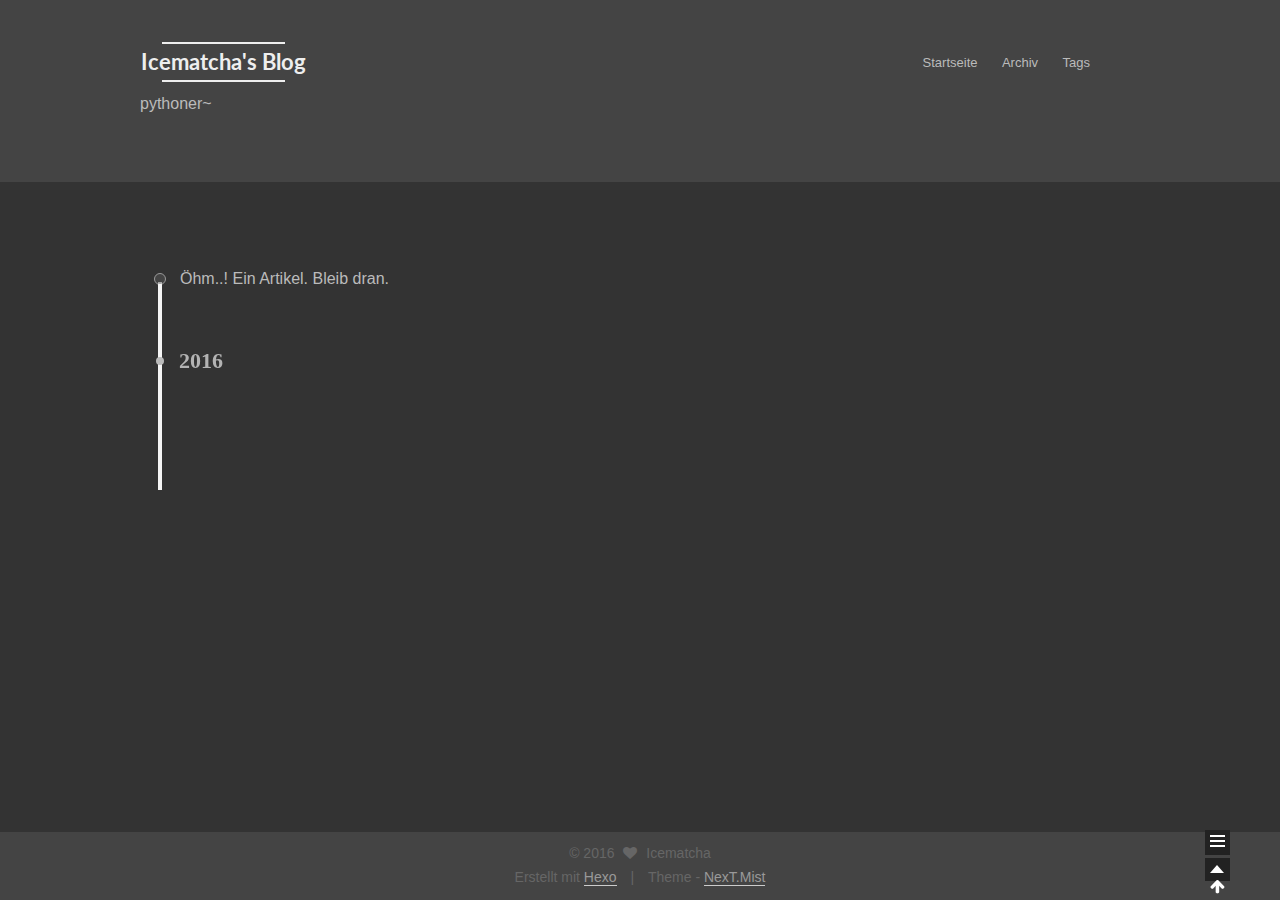
==== commit 4bf19d9d: "Site updated: 2016-09-27 17:17:45" ====
--- a/archives/index.html
+++ b/archives/index.html
@@ -1,291 +1,469 @@
-<!DOCTYPE html>
-<html>
+<!doctype html>
+
+
+
+  
+
+
+<html class="theme-next mist use-motion">
 <head>
-  <meta charset="utf-8">
-<meta name="viewport" content="width=device-width, initial-scale=1, maximum-scale=1">
-
-
-
-<title>
-  
-    Archive
-  
-</title>
-
+  <meta charset="UTF-8"/>
+<meta http-equiv="X-UA-Compatible" content="IE=edge,chrome=1" />
+<meta name="viewport" content="width=device-width, initial-scale=1, maximum-scale=1"/>
+
+
+
+<meta http-equiv="Cache-Control" content="no-transform" />
+<meta http-equiv="Cache-Control" content="no-siteapp" />
+
+
+
+
+
+
+
+
+
+
+
+
+  
+  
+  <link href="/vendors/fancybox/source/jquery.fancybox.css?v=2.1.5" rel="stylesheet" type="text/css" />
+
+
+
+
+  
+  
+  
+  
+
+  
+    
+    
+  
+
+  
+
+  
+
+  
+
+  
+
+  
+    
+    
+    <link href="//fonts.googleapis.com/css?family=Lato:300,300italic,400,400italic,700,700italic&subset=latin,latin-ext" rel="stylesheet" type="text/css">
+  
+
+
+
+
+
+
+<link href="/vendors/font-awesome/css/font-awesome.min.css?v=4.4.0" rel="stylesheet" type="text/css" />
+
+<link href="/css/main.css?v=5.0.1" rel="stylesheet" type="text/css" />
+
+
+  <meta name="keywords" content="Hexo, NexT" />
+
+
+
+
+
+
+
+
+  <link rel="shortcut icon" type="image/x-icon" href="/favicon.ico?v=5.0.1" />
+
+
+
+
+
+
+<meta name="description" content="A man with a great dream!">
 <meta property="og:type" content="website">
-<meta property="og:title" content="Hexo">
+<meta property="og:title" content="Icematcha's Blog">
 <meta property="og:url" content="http://yoursite.com/archives/index.html">
-<meta property="og:site_name" content="Hexo">
+<meta property="og:site_name" content="Icematcha's Blog">
+<meta property="og:description" content="A man with a great dream!">
 <meta name="twitter:card" content="summary">
-<meta name="twitter:title" content="Hexo">
-
-
-  <link rel="alternative" href="/atom.xml" title="Hexo" type="application/atom+xml">
-
-
-
-  <link rel="icon" href="/favicon.png">
-
-
-<link rel="stylesheet" href="/perfect-scrollbar/css/perfect-scrollbar.min.css">
-<link rel="stylesheet" href="/styles/main.css">
-
-
-
-
-
-
+<meta name="twitter:title" content="Icematcha's Blog">
+<meta name="twitter:description" content="A man with a great dream!">
+
+
+
+<script type="text/javascript" id="hexo.configuration">
+  var NexT = window.NexT || {};
+  var CONFIG = {
+    scheme: 'Mist',
+    sidebar: {"position":"left","display":"post"},
+    fancybox: true,
+    motion: true,
+    duoshuo: {
+      userId: 0,
+      author: 'Author'
+    }
+  };
+</script>
+
+
+
+
+  <link rel="canonical" href="http://yoursite.com/archives/"/>
+
+  <title> Archiv | Icematcha's Blog </title>
 </head>
-<body
-  
-    class="monochrome"
-  
-  >
-  <div class="mobile-header">
-  <button class="sidebar-toggle" type="button">
-    <span class="icon-bar"></span>
-    <span class="icon-bar"></span>
-    <span class="icon-bar"></span>
+
+<body itemscope itemtype="http://schema.org/WebPage" lang="zh-CN">
+
+  
+
+
+
+
+
+
+
+
+
+
+  
+  
+    
+  
+
+  <div class="container one-collumn sidebar-position-left  page-archive  ">
+    <div class="headband"></div>
+
+    <header id="header" class="header" itemscope itemtype="http://schema.org/WPHeader">
+      <div class="header-inner"><div class="site-meta ">
+  
+
+  <div class="custom-logo-site-title">
+    <a href="/"  class="brand" rel="start">
+      <span class="logo-line-before"><i></i></span>
+      <span class="site-title">Icematcha's Blog</span>
+      <span class="logo-line-after"><i></i></span>
+    </a>
+  </div>
+  <p class="site-subtitle">pythoner~</p>
+</div>
+
+<div class="site-nav-toggle">
+  <button>
+    <span class="btn-bar"></span>
+    <span class="btn-bar"></span>
+    <span class="btn-bar"></span>
   </button>
-  <a class="title" href="/">Hexo</a>
 </div>
 
-  <div class="main-container">
-    <div class="sidebar">
-  <div class="header">
-    <h1 class="title"><a href="/">Hexo</a></h1>
-    
-    <div class="info">
-      <div class="content">
-        
-        
-          <div class="author">John Doe</div>
-        
+<nav class="site-nav">
+  
+
+  
+    <ul id="menu" class="menu">
+      
+        
+        <li class="menu-item menu-item-home">
+          <a href="/" rel="section">
+            
+              <i class="menu-item-icon fa fa-fw fa-home"></i> <br />
+            
+            Startseite
+          </a>
+        </li>
+      
+        
+        <li class="menu-item menu-item-archives">
+          <a href="/archives" rel="section">
+            
+              <i class="menu-item-icon fa fa-fw fa-archive"></i> <br />
+            
+            Archiv
+          </a>
+        </li>
+      
+        
+        <li class="menu-item menu-item-tags">
+          <a href="/tags" rel="section">
+            
+              <i class="menu-item-icon fa fa-fw fa-tags"></i> <br />
+            
+            Tags
+          </a>
+        </li>
+      
+
+      
+    </ul>
+  
+
+  
+</nav>
+
+ </div>
+    </header>
+
+    <main id="main" class="main">
+      <div class="main-inner">
+        <div class="content-wrap">
+          <div id="content" class="content">
+            
+
+  <section id="posts" class="posts-collapse">
+    <span class="archive-move-on"></span>
+
+    <span class="archive-page-counter">
+      
+      
+      
+        
+      
+      Öhm..! Ein Artikel. Bleib dran.
+    </span>
+
+    
+
+      
+      
+      
+
+      
+        
+        <div class="collection-title">
+          <h2 class="archive-year motion-element" id="archive-year-2016">2016</h2>
+        </div>
+      
+      
+
+      
+
+  <article class="post post-type-normal" itemscope itemtype="http://schema.org/Article">
+    <header class="post-header">
+
+      <h1 class="post-title">
+        
+            <a class="post-title-link" href="/2016/09/27/hello-world/" itemprop="url">
+              
+                <span itemprop="name">Hello World</span>
+              
+            </a>
+        
+      </h1>
+
+      <div class="post-meta">
+        <time class="post-time" itemprop="dateCreated"
+              datetime="2016-09-27T10:22:54+08:00"
+              content="2016-09-27" >
+          09-27
+        </time>
       </div>
-      
-        <div class="avatar">
-          
-            <a href="/about"><img src="https://cn.gravatar.com/avatar/35fef74d731255cd569c2c2b0b9e87e4?s=200"></a>
-          
+
+    </header>
+  </article>
+
+
+
+    
+
+  </section>
+
+  
+
+
+
+          </div>
+          
+
+
+          
+
         </div>
-      
+        
+          
+  
+  <div class="sidebar-toggle">
+    <div class="sidebar-toggle-line-wrap">
+      <span class="sidebar-toggle-line sidebar-toggle-line-first"></span>
+      <span class="sidebar-toggle-line sidebar-toggle-line-middle"></span>
+      <span class="sidebar-toggle-line sidebar-toggle-line-last"></span>
     </div>
   </div>
-  <div class="body">
-    
-      
-        <ul class="nav">
-          
-            
-              <li class="category-list-container">
-                <a href="javascript:;">Category</a>
-                
-              </li>
-            
-          
-            
-              <li class="tag-list-container">
-                <a href="javascript:;">Tag</a>
-                
-              </li>
-            
-          
-            
-              <li class="archive-list-container">
-                <a href="javascript:;">Archive</a>
-                <ul class="archive-list"><li class="archive-list-item"><a class="archive-list-link" href="/archives/2016/">2016</a><span class="archive-list-count">1</span></li></ul>
-              </li>
-            
-          
-        </ul>
-      
-        <ul class="nav">
-          
-            
-              <li>
-                <a href="/" title="Homepage">Homepage</a>
-              </li>
-            
-          
-            
-              <li>
-                <a href="/archives" title="By Year">By Year</a>
-              </li>
-            
-          
-        </ul>
-      
-        <ul class="nav">
-          
-            
-              <li>
-                <a href="https://github.com/denjones/hexo-theme-chan" title="Chan" target="_blank" rel="external">Chan</a>
-              </li>
-            
-          
-            
-              <li>
-                <a href="https://github.com/denjones" title="Github" target="_blank" rel="external">Github</a>
-              </li>
-            
-          
-            
-              <li>
-                <a href="/atom.xml" title="RSS">RSS</a>
-              </li>
-            
-          
-        </ul>
-      
-    
-  </div>
+
+  <aside id="sidebar" class="sidebar">
+    <div class="sidebar-inner">
+
+      
+
+      
+
+      <section class="site-overview sidebar-panel  sidebar-panel-active ">
+        <div class="site-author motion-element" itemprop="author" itemscope itemtype="http://schema.org/Person">
+          <img class="site-author-image" itemprop="image"
+               src="/images/avatar.gif"
+               alt="Icematcha" />
+          <p class="site-author-name" itemprop="name">Icematcha</p>
+          <p class="site-description motion-element" itemprop="description">A man with a great dream!</p>
+        </div>
+        <nav class="site-state motion-element">
+          <div class="site-state-item site-state-posts">
+            <a href="/archives">
+              <span class="site-state-item-count">1</span>
+              <span class="site-state-item-name">Artikel</span>
+            </a>
+          </div>
+
+          
+
+          
+
+        </nav>
+
+        
+
+        <div class="links-of-author motion-element">
+          
+        </div>
+
+        
+        
+
+        
+        
+
+      </section>
+
+      
+
+    </div>
+  </aside>
+
+
+        
+      </div>
+    </main>
+
+    <footer id="footer" class="footer">
+      <div class="footer-inner">
+        <div class="copyright" >
+  
+  &copy; 
+  <span itemprop="copyrightYear">2016</span>
+  <span class="with-love">
+    <i class="fa fa-heart"></i>
+  </span>
+  <span class="author" itemprop="copyrightHolder">Icematcha</span>
 </div>
 
-    <div class="main-content">
-      
-        <div style="max-width: 1000px">
-      
-          
-
-  
-  
-    
-      
-      
-      <section class="archives-wrap">
-        <div class="archive-year-wrap">
-          <h1><a href="/archives/2016" class="archive-year">2016</a></h1>
-        </div>
-        <div class="post-list">
-    
-  
-
-    <div class="post-list-item article">
-      <h3 class="article-header">
-        <a href="/2016/09/27/hello-world/" >
-  Hello World
-</a>
-
-      </h3>
-      
-
-      <div class="article-info">
-        <a href="/2016/09/27/hello-world/"><span class="article-date">
-  2016-09-27
-</span>
-</a>
-        
-
-        
-
+<div class="powered-by">
+  Erstellt mit  <a class="theme-link" href="https://hexo.io">Hexo</a>
+</div>
+
+<div class="theme-info">
+  Theme -
+  <a class="theme-link" href="https://github.com/iissnan/hexo-theme-next">
+    NexT.Mist
+  </a>
+</div>
+
+        
+
+        
       </div>
-      <div class="article-entry">
-        
-          <p>Welcome to <a href="https://hexo.io/" target="_blank" rel="external">Hexo</a>! This is your very first post. Check <a href="https://hexo.io/docs/" target="_blank" rel="external">documentation</a> for more info. If you get any problems when using Hexo, you can find the answer in <a href="https://hexo.io/docs/troubleshooting.html" target="_blank" rel="external">troubleshooting</a> or you can ask me on <a href="https://github.com/hexojs/hexo/issues" target="_blank" rel="external">GitHub</a>.</p>
-<h2 id="Quick-Start"><a href="#Quick-Start" class="headerlink" title="Quick Start"></a>Quick Start</h2><h3 id="Create-a-new-post"><a href="#Create-a-new-post" class="headerlink" title="Create a new post"></a>Create a new post</h3><figure class="highlight bash"><table><tr><td class="gutter"><pre><div class="line">1</div></pre></td><td class="code"><pre><div class="line">$ hexo new <span class="string">"My New Post"</span></div></pre></td></tr></table></figure>
-<p>More info: <a href="https://hexo.io/docs/writing.html" target="_blank" rel="external">Writing</a></p>
-<h3 id="Run-server"><a href="#Run-server" class="headerlink" title="Run server"></a>Run server</h3><figure class="highlight bash"><table><tr><td class="gutter"><pre><div class="line">1</div></pre></td><td class="code"><pre><div class="line">$ hexo server</div></pre></td></tr></table></figure>
-<p>More info: <a href="https://hexo.io/docs/server.html" target="_blank" rel="external">Server</a></p>
-<h3 id="Generate-static-files"><a href="#Generate-static-files" class="headerlink" title="Generate static files"></a>Generate static files</h3><figure class="highlight bash"><table><tr><td class="gutter"><pre><div class="line">1</div></pre></td><td class="code"><pre><div class="line">$ hexo generate</div></pre></td></tr></table></figure>
-<p>More info: <a href="https://hexo.io/docs/generating.html" target="_blank" rel="external">Generating</a></p>
-<h3 id="Deploy-to-remote-sites"><a href="#Deploy-to-remote-sites" class="headerlink" title="Deploy to remote sites"></a>Deploy to remote sites</h3><figure class="highlight bash"><table><tr><td class="gutter"><pre><div class="line">1</div></pre></td><td class="code"><pre><div class="line">$ hexo deploy</div></pre></td></tr></table></figure>
-<p>More info: <a href="https://hexo.io/docs/deployment.html" target="_blank" rel="external">Deployment</a></p>
-
-        
-      </div>
-    </div>
-
-  
-
-
-
-
-
-
-          <div class="main-footer">
-  
-    © 2016 Hexo - Powered by <a href="http://hexo.io" target="_blank">Hexo</a> - Theme <a href="https://github.com/denjones/hexo-theme-chan" target="_blank">Chan</a>
-  
-</div>
-
-      
-        </div>
-      
+    </footer>
+
+    <div class="back-to-top">
+      <i class="fa fa-arrow-up"></i>
     </div>
   </div>
-  <script src="//apps.bdimg.com/libs/jquery/2.1.4/jquery.min.js"></script>
-
-  <link rel="stylesheet" href="/PhotoSwipe/photoswipe.css">
-  <link rel="stylesheet" href="/PhotoSwipe/default-skin/default-skin.css">
-
-  <!-- Root element of PhotoSwipe. Must have class pswp. -->
-  <div class="pswp" tabindex="-1" role="dialog" aria-hidden="true">
-
-    <!-- Background of PhotoSwipe.
-             It's a separate element as animating opacity is faster than rgba(). -->
-    <div class="pswp__bg"></div>
-
-    <!-- Slides wrapper with overflow:hidden. -->
-    <div class="pswp__scroll-wrap">
-
-      <!-- Container that holds slides.
-                PhotoSwipe keeps only 3 of them in the DOM to save memory.
-                Don't modify these 3 pswp__item elements, data is added later on. -->
-      <div class="pswp__container">
-        <div class="pswp__item"></div>
-        <div class="pswp__item"></div>
-        <div class="pswp__item"></div>
-      </div>
-
-      <!-- Default (PhotoSwipeUI_Default) interface on top of sliding area. Can be changed. -->
-      <div class="pswp__ui pswp__ui--hidden">
-
-        <div class="pswp__top-bar">
-
-          <!--  Controls are self-explanatory. Order can be changed. -->
-
-          <div class="pswp__counter"></div>
-
-          <button class="pswp__button pswp__button--close" title="Close (Esc)"></button>
-
-          <button class="pswp__button pswp__button--share" title="Share"></button>
-
-          <button class="pswp__button pswp__button--fs" title="Toggle fullscreen"></button>
-
-          <button class="pswp__button pswp__button--zoom" title="Zoom in/out"></button>
-
-          <!-- Preloader demo http://codepen.io/dimsemenov/pen/yyBWoR -->
-          <!-- element will get class pswp__preloader--active when preloader is running -->
-          <div class="pswp__preloader">
-            <div class="pswp__preloader__icn">
-              <div class="pswp__preloader__cut">
-                <div class="pswp__preloader__donut"></div>
-              </div>
-            </div>
-          </div>
-        </div>
-
-        <div class="pswp__share-modal pswp__share-modal--hidden pswp__single-tap">
-          <div class="pswp__share-tooltip"></div>
-        </div>
-
-        <button class="pswp__button pswp__button--arrow--left" title="Previous (arrow left)"></button>
-
-        <button class="pswp__button pswp__button--arrow--right" title="Next (arrow right)"></button>
-
-        <div class="pswp__caption">
-          <div class="pswp__caption__center"></div>
-        </div>
-      </div>
-    </div>
-  </div>
-
-  <script src="/PhotoSwipe/photoswipe.js"></script>
-  <script src="/PhotoSwipe/photoswipe-ui-default.js"></script>
-
-
-<script src="/perfect-scrollbar/js/min/perfect-scrollbar.min.js"></script>
-<script src="/scripts/main.js"></script>
+
+  
+
+<script type="text/javascript">
+  if (Object.prototype.toString.call(window.Promise) !== '[object Function]') {
+    window.Promise = null;
+  }
+</script>
+
+
+
+
+
+
+
+
+
+  
+
+
+
+  
+  <script type="text/javascript" src="/vendors/jquery/index.js?v=2.1.3"></script>
+
+  
+  <script type="text/javascript" src="/vendors/fastclick/lib/fastclick.min.js?v=1.0.6"></script>
+
+  
+  <script type="text/javascript" src="/vendors/jquery_lazyload/jquery.lazyload.js?v=1.9.7"></script>
+
+  
+  <script type="text/javascript" src="/vendors/velocity/velocity.min.js?v=1.2.1"></script>
+
+  
+  <script type="text/javascript" src="/vendors/velocity/velocity.ui.min.js?v=1.2.1"></script>
+
+  
+  <script type="text/javascript" src="/vendors/fancybox/source/jquery.fancybox.pack.js?v=2.1.5"></script>
+
+
+  
+
+
+  <script type="text/javascript" src="/js/src/utils.js?v=5.0.1"></script>
+
+  <script type="text/javascript" src="/js/src/motion.js?v=5.0.1"></script>
+
+
+
+  
+  
+
+  
+  
+    <script type="text/javascript" id="motion.page.archive">
+      $('.archive-year').velocity('transition.slideLeftIn');
+    </script>
+  
+
+
+  
+
+
+  <script type="text/javascript" src="/js/src/bootstrap.js?v=5.0.1"></script>
+
+
+
+  
+
+
+
+  
+
+
+
+
+  
+  
+
+  
+
+  
+
+  
 
 </body>
 </html>
--- a/css/main.css
+++ b/css/main.css
@@ -0,0 +1,2294 @@
+/* normalize.css v3.0.2 | MIT License | git.io/normalize */
+html {
+  font-family: sans-serif; /* 1 */
+  -ms-text-size-adjust: 100%; /* 2 */
+  -webkit-text-size-adjust: 100%; /* 2 */
+}
+body {
+  margin: 0;
+}
+article,
+aside,
+details,
+figcaption,
+figure,
+footer,
+header,
+hgroup,
+main,
+menu,
+nav,
+section,
+summary {
+  display: block;
+}
+audio,
+canvas,
+progress,
+video {
+  display: inline-block; /* 1 */
+  vertical-align: baseline; /* 2 */
+}
+audio:not([controls]) {
+  display: none;
+  height: 0;
+}
+[hidden],
+template {
+  display: none;
+}
+a {
+  background-color: transparent;
+}
+a:active,
+a:hover {
+  outline: 0;
+}
+abbr[title] {
+  border-bottom: 1px dotted;
+}
+b,
+strong {
+  font-weight: bold;
+}
+dfn {
+  font-style: italic;
+}
+h1 {
+  font-size: 2em;
+  margin: 0.67em 0;
+}
+mark {
+  background: #ff0;
+  color: #000;
+}
+small {
+  font-size: 80%;
+}
+sub,
+sup {
+  font-size: 75%;
+  line-height: 0;
+  position: relative;
+  vertical-align: baseline;
+}
+sup {
+  top: -0.5em;
+}
+sub {
+  bottom: -0.25em;
+}
+img {
+  border: 0;
+}
+svg:not(:root) {
+  overflow: hidden;
+}
+figure {
+  margin: 1em 40px;
+}
+hr {
+  -moz-box-sizing: content-box;
+  box-sizing: content-box;
+  height: 0;
+}
+pre {
+  overflow: auto;
+}
+code,
+kbd,
+pre,
+samp {
+  font-family: monospace, monospace;
+  font-size: 1em;
+}
+button,
+input,
+optgroup,
+select,
+textarea {
+  color: inherit; /* 1 */
+  font: inherit; /* 2 */
+  margin: 0; /* 3 */
+}
+button {
+  overflow: visible;
+}
+button,
+select {
+  text-transform: none;
+}
+button,
+html input[type="button"],
+input[type="reset"],
+input[type="submit"] {
+  -webkit-appearance: button; /* 2 */
+  cursor: pointer; /* 3 */
+}
+button[disabled],
+html input[disabled] {
+  cursor: default;
+}
+button::-moz-focus-inner,
+input::-moz-focus-inner {
+  border: 0;
+  padding: 0;
+}
+input {
+  line-height: normal;
+}
+input[type="checkbox"],
+input[type="radio"] {
+  box-sizing: border-box; /* 1 */
+  padding: 0; /* 2 */
+}
+input[type="number"]::-webkit-inner-spin-button,
+input[type="number"]::-webkit-outer-spin-button {
+  height: auto;
+}
+input[type="search"] {
+  -webkit-appearance: textfield; /* 1 */
+  -moz-box-sizing: content-box;
+  -webkit-box-sizing: content-box; /* 2 */
+  box-sizing: content-box;
+}
+input[type="search"]::-webkit-search-cancel-button,
+input[type="search"]::-webkit-search-decoration {
+  -webkit-appearance: none;
+}
+fieldset {
+  border: 1px solid #c0c0c0;
+  margin: 0 2px;
+  padding: 0.35em 0.625em 0.75em;
+}
+legend {
+  border: 0; /* 1 */
+  padding: 0; /* 2 */
+}
+textarea {
+  overflow: auto;
+}
+optgroup {
+  font-weight: bold;
+}
+table {
+  border-collapse: collapse;
+  border-spacing: 0;
+}
+td,
+th {
+  padding: 0;
+}
+::selection {
+  background: none;
+  color: #fc6423;
+}
+body {
+  position: relative;
+  font-family: Monda, 'PingFang SC', 'Microsoft YaHei', sans-serif;
+  font-size: 16px;
+  line-height: 1.7;
+  color: #bbb;
+  background: #333;
+}
+@media (min-width: 768px) and (max-width: 991px) {
+  body {
+    padding-right: 0 !important;
+  }
+}
+@media (max-width: 767px) {
+  body {
+    padding-right: 0 !important;
+  }
+}
+h1,
+h2,
+h3,
+h4,
+h5,
+h6 {
+  margin: 0;
+  padding: 0;
+  font-weight: bold;
+  line-height: 1;
+  font-family: Cambria, Georgia, "Microsoft Jhenghei", "Hiragino Sans GB", "Microsoft YaHei", "Times New Roman", serif;
+}
+h1 {
+  font-size: 24px;
+}
+@media (max-width: 767px) {
+  h1 {
+    font-size: 20px;
+  }
+}
+h2 {
+  font-size: 22px;
+}
+@media (max-width: 767px) {
+  h2 {
+    font-size: 18px;
+  }
+}
+h3 {
+  font-size: 20px;
+}
+@media (max-width: 767px) {
+  h3 {
+    font-size: 16px;
+  }
+}
+h4 {
+  font-size: 18px;
+}
+@media (max-width: 767px) {
+  h4 {
+    font-size: 14px;
+  }
+}
+h5 {
+  font-size: 16px;
+}
+@media (max-width: 767px) {
+  h5 {
+    font-size: 12px;
+  }
+}
+h6 {
+  font-size: 14px;
+}
+@media (max-width: 767px) {
+  h6 {
+    font-size: 10px;
+  }
+}
+p {
+  margin: 0 0 25px 0;
+}
+a {
+  color: #bbb;
+  text-decoration: none;
+  border-bottom: 1px solid #999;
+}
+a:hover {
+  border-bottom-color: #222;
+}
+ul {
+  list-style: none;
+}
+blockquote {
+  margin: 0;
+  padding: 0;
+}
+img {
+  display: block;
+  margin: auto 0;
+  max-width: 100%;
+  height: auto;
+}
+h2,
+h3,
+h4,
+h5,
+h6 {
+  margin: 60px 0 15px;
+}
+ul {
+  list-style: square;
+}
+a {
+  word-wrap: break-word;
+}
+hr {
+  margin: 40px 0;
+  height: 3px;
+  border: none;
+  background-color: #ddd;
+  background-image: repeating-linear-gradient(-45deg, #fff, #fff 4px, transparent 4px, transparent 8px);
+}
+blockquote {
+  padding: 0 15px;
+  color: #666;
+  border-left: 4px solid #ddd;
+}
+blockquote cite::before {
+  content: "-";
+  padding: 0 5px;
+}
+dt {
+  font-weight: 700;
+}
+dd {
+  margin: 0;
+  padding: 0;
+}
+.pullquote {
+  width: 45%;
+}
+.pullquote.left {
+  float: left;
+  margin-left: 5px;
+  margin-right: 10px;
+}
+.pullquote.right {
+  float: right;
+  margin-left: 10px;
+  margin-right: 5px;
+}
+.highlight table,
+.gist table {
+  width: auto;
+}
+.highlight table td,
+.gist table td {
+  border: none;
+}
+.highlight a,
+.gist a {
+  color: #222 !important;
+  text-decoration: none !important;
+}
+.video-container {
+  position: relative;
+  padding-top: 60%;
+  height: 0;
+  overflow: hidden;
+}
+.video-container iframe,
+.video-container object,
+.video-container embed {
+  position: absolute;
+  top: 0;
+  left: 0;
+  width: 100%;
+  height: 100%;
+}
+table {
+  width: 100%;
+  border-collapse: collapse;
+  border-spacing: 0;
+  border: 1px solid #ddd;
+  font-size: 14px;
+}
+table>tbody>tr:nth-of-type(odd) {
+  background-color: #f9f9f9;
+}
+table>tbody>tr:hover {
+  background-color: #f5f5f5;
+}
+caption,
+th,
+td {
+  padding: 8px;
+  text-align: left;
+  vertical-align: middle;
+  font-weight: normal;
+}
+th,
+td {
+  border-bottom: 3px solid #ddd;
+  border-right: 1px solid #eee;
+}
+th {
+  padding-bottom: 10px;
+  font-weight: 700;
+}
+td {
+  border-bottom-width: 1px;
+}
+.text-left {
+  text-align: left;
+}
+.text-center {
+  text-align: center;
+}
+.text-right {
+  text-align: right;
+}
+.text-justify {
+  text-align: justify;
+}
+.text-nowrap {
+  white-space: nowrap;
+}
+.text-lowercase {
+  text-transform: lowercase;
+}
+.text-uppercase {
+  text-transform: uppercase;
+}
+.text-capitalize {
+  text-transform: capitalize;
+}
+.center-block {
+  display: block;
+  margin-left: auto;
+  margin-right: auto;
+}
+.clearfix:before,
+.clearfix:after {
+  content: " ";
+  display: table;
+}
+.clearfix:after {
+  clear: both;
+}
+.full-image.full-image.full-image {
+  border: none;
+}
+@media (min-width: 992px) {
+  .full-image.full-image.full-image {
+    max-width: none;
+    width: 126%;
+    margin: 0 -13%;
+  }
+}
+.blockquote-center,
+.page-home .post-type-quote blockquote,
+.page-post-detail .post-type-quote blockquote {
+  position: relative;
+  margin: 40px 0;
+  padding: 0;
+  border-left: none;
+  text-align: center;
+}
+.blockquote-center::before,
+.page-home .post-type-quote blockquote::before,
+.page-post-detail .post-type-quote blockquote::before,
+.blockquote-center::after,
+.page-home .post-type-quote blockquote::after,
+.page-post-detail .post-type-quote blockquote::after {
+  position: absolute;
+  content: ' ';
+  display: block;
+  width: 100%;
+  height: 24px;
+  opacity: 0.2;
+  background: url("[data-uri]") no-repeat;
+  background-position: 0 -7px;
+  background-size: 24px 24px;
+}
+.blockquote-center::before,
+.page-home .post-type-quote blockquote::before,
+.page-post-detail .post-type-quote blockquote::before {
+  top: -20px;
+  border-top: 1px solid #ccc;
+}
+.blockquote-center::after,
+.page-home .post-type-quote blockquote::after,
+.page-post-detail .post-type-quote blockquote::after {
+  bottom: -20px;
+  border-bottom: 1px solid #ccc;
+  background-position: 100% 7px;
+}
+.blockquote-center p,
+.page-home .post-type-quote blockquote p,
+.page-post-detail .post-type-quote blockquote p,
+.blockquote-center div,
+.page-home .post-type-quote blockquote div,
+.page-post-detail .post-type-quote blockquote div {
+  text-align: center;
+}
+.use-motion .motion-element {
+  opacity: 0;
+}
+@font-face {
+  font-family: 'default';
+  src: url("../fonts/icon-default/icomoon.eot?-9394c0");
+  src: url("../fonts/icon-default/icomoon.eot?#iefix-9394c0") format('embedded-opentype'), url("../fonts/icon-default/icomoon.woff?-9394c0") format('woff'), url("../fonts/icon-default/icomoon.ttf?-9394c0") format('truetype'), url("../fonts/icon-default/icomoon.svg?-9394c0#default") format('svg');
+  font-weight: normal;
+  font-style: normal;
+}
+[class^="icon-"],
+[class*=" icon-"] {
+  font-family: 'default';
+  speak: none;
+  font-style: normal;
+  font-weight: normal;
+  font-variant: normal;
+  text-transform: none;
+  line-height: 1;
+/* Better Font Rendering =========== */
+  -webkit-font-smoothing: antialiased;
+  -moz-osx-font-smoothing: grayscale;
+}
+.icon-next-logo {
+  font-size: 24px;
+  color: #fff;
+}
+.icon-next-home,
+.icon-next-categories,
+.icon-next-archives,
+.icon-next-tags,
+.icon-next-about,
+.icon-next-feed,
+.icon-next-search {
+  font-size: 24px;
+  color: #000;
+}
+.icon-next-external-link {
+  font-size: 14px;
+}
+.icon-next-heart {
+  font-size: 14px;
+}
+.icon-storage:before,
+.icon-next-categories:before {
+  content: "\e0bc";
+}
+.icon-insert_emoticon:before,
+.icon-next-about:before {
+  content: "\e0e8";
+}
+.icon-brightness_4:before,
+.icon-next-logo:before {
+  content: "\e13e";
+}
+.icon-whatshot:before,
+.icon-next-feed:before {
+  content: "\e25b";
+}
+.icon-bookmark:before,
+.icon-next-tags:before {
+  content: "\e27b";
+}
+.icon-favorite_outline:before,
+.icon-next-heart:before {
+  content: "\e292";
+}
+.icon-home:before,
+.icon-next-home:before {
+  content: "\e29e";
+}
+.icon-open_in_new:before,
+.icon-next-external-link:before {
+  content: "\e2b2";
+}
+.icon-search:before,
+.icon-next-search:before {
+  content: "\e2ca";
+}
+.icon-view_carousel:before,
+.icon-next-archives:before {
+  content: "\e2fd";
+}
+.post pre,
+.post .highlight {
+  background: #1d1f21;
+  margin: 20px 0;
+  padding: 15px;
+  overflow: auto;
+  font-size: 13px;
+  color: #c5c8c6;
+  line-height: 1.2;
+}
+.post .highlight .gutter pre,
+.post .gist .gist-file .gist-data .line-numbers {
+  color: #666;
+}
+.post pre,
+.post code {
+  font-family: "PT Mono", Consolas, Monaco, Menlo, monospace;
+}
+.post code {
+  background: #eee;
+  text-shadow: 0 1px #fff;
+  padding: 0 0.3em;
+}
+.post pre code {
+  background: none;
+  text-shadow: none;
+  padding: 0;
+}
+.post .highlight pre {
+  border: none;
+  margin: 0;
+  padding: 0;
+}
+.post .highlight table {
+  margin: 0;
+  width: auto;
+  border: none;
+}
+.post .highlight td {
+  border: none;
+  padding: 0;
+}
+.post .highlight figcaption {
+  font-size: 0.85em;
+  color: #969896;
+  line-height: 1em;
+  margin-bottom: 1em;
+}
+.post .highlight figcaption:before,
+.post .highlight figcaption:after {
+  content: " ";
+  display: table;
+}
+.post .highlight figcaption:after {
+  clear: both;
+}
+.post .highlight figcaption a {
+  float: right;
+}
+.post .highlight .gutter pre {
+  text-align: right;
+  padding-right: 20px;
+}
+.post .highlight .line {
+  height: 20px;
+}
+.post .gist {
+  margin: 20px 0;
+  border-style: solid;
+  border-color: #ccc;
+  border-width: 1px 0;
+  background: #1d1f21;
+  padding: 15px 40px 15px 15px;
+}
+.post .gist .gist-file {
+  border: none;
+  font-family: "PT Mono", Consolas, Monaco, Menlo, monospace;
+  margin: 0;
+}
+.post .gist .gist-file .gist-data {
+  background: none;
+  border: none;
+}
+.post .gist .gist-file .gist-data .line-numbers {
+  background: none;
+  border: none;
+  padding: 0 20px 0 0;
+}
+.post .gist .gist-file .gist-data .line-data {
+  padding: 0 !important;
+}
+.post .gist .gist-file .highlight {
+  margin: 0;
+  padding: 0;
+  border: none;
+}
+.post .gist .gist-file .gist-meta {
+  background: #1d1f21;
+  color: #969896;
+  font: 13px Monda, 'PingFang SC', 'Microsoft YaHei', sans-serif;
+  text-shadow: 0 0;
+  padding: 0;
+  margin-top: 1em;
+  margin-left: 40px;
+}
+.post .gist .gist-file .gist-meta a {
+  color: color-link;
+  font-weight: normal;
+}
+.post .gist .gist-file .gist-meta a:hover {
+  text-decoration: underline;
+}
+pre .comment {
+  color: #969896;
+}
+pre .variable,
+pre .attribute,
+pre .tag,
+pre .regexp,
+pre .ruby .constant,
+pre .xml .tag .title,
+pre .xml .pi,
+pre .xml .doctype,
+pre .html .doctype,
+pre .css .id,
+pre .css .class,
+pre .css .pseudo {
+  color: #c66;
+}
+pre .number,
+pre .preprocessor,
+pre .built_in,
+pre .literal,
+pre .params,
+pre .constant {
+  color: #de935f;
+}
+pre .ruby .class .title,
+pre .css .rules .attribute {
+  color: #b5bd68;
+}
+pre .string,
+pre .value,
+pre .inheritance,
+pre .header,
+pre .ruby .symbol,
+pre .xml .cdata {
+  color: #b5bd68;
+}
+pre .title,
+pre .css .hexcolor {
+  color: #8abeb7;
+}
+pre .function,
+pre .python .decorator,
+pre .python .title,
+pre .ruby .function .title,
+pre .ruby .title .keyword,
+pre .perl .sub,
+pre .javascript .title,
+pre .coffeescript .title {
+  color: #81a2be;
+}
+pre .keyword,
+pre .javascript .function {
+  color: #b294bb;
+}
+html,
+body {
+  height: 100%;
+}
+.container {
+  position: relative;
+  min-height: 100%;
+}
+.header-inner {
+  margin: 0 auto;
+  padding: 100px 0 70px;
+  width: 960px;
+}
+.one-column .header-inner {
+  width: 700px;
+}
+.main {
+  padding-bottom: 130px;
+}
+.main-inner {
+  margin: 0 auto;
+  width: 960px;
+}
+.one-column .main-inner {
+  width: 700px;
+}
+.main-inner .content {
+  width: 700px;
+}
+.footer {
+  position: absolute;
+  left: 0;
+  bottom: 0;
+  width: 100%;
+  min-height: 30px;
+}
+.footer-inner {
+  margin: 20px auto;
+  width: 960px;
+}
+.one-column .footer-inner {
+  width: 700px;
+}
+.headband {
+  height: 3px;
+  background: #222;
+}
+.header {
+  background: #fff;
+}
+.header-inner {
+  position: relative;
+}
+.site-meta {
+  margin: 0;
+  text-align: left;
+}
+@media (max-width: 767px) {
+  .site-meta {
+    text-align: center;
+  }
+}
+.brand {
+  position: relative;
+  display: inline-block;
+  padding: 0 25px;
+  color: #fff;
+  background: #222;
+  border-bottom: none;
+  font-family: Lato, "Microsoft Jhenghei", "Hiragino Sans GB", "Microsoft YaHei", sans-serif;
+}
+.logo {
+  display: inline-block;
+  margin-right: 5px;
+  line-height: 36px;
+  vertical-align: top;
+}
+.site-title {
+  display: inline-block;
+  vertical-align: top;
+  line-height: 36px;
+  font-size: 20px;
+  font-weight: normal;
+}
+.use-motion .brand {
+  opacity: 0;
+}
+.use-motion .logo,
+.use-motion .site-title {
+  opacity: 0;
+  position: relative;
+  top: -10px;
+}
+.site-nav-toggle {
+  display: none;
+  position: absolute;
+  top: 10px;
+  left: 10px;
+}
+@media (max-width: 767px) {
+  .site-nav-toggle {
+    display: block;
+  }
+}
+.site-nav-toggle button {
+  margin-top: 2px;
+  padding: 9px 10px;
+  background: transparent;
+  border: none;
+}
+@media (max-width: 767px) {
+  .site-nav {
+    display: none;
+    margin: 0 -10px;
+    padding: 0 10px;
+    clear: both;
+    border-top: 1px solid #ddd;
+  }
+}
+@media (min-width: 768px) and (max-width: 991px) {
+  .site-nav {
+    display: block !important;
+  }
+}
+@media (min-width: 992px) {
+  .site-nav {
+    display: block !important;
+  }
+}
+.menu {
+  margin-top: 20px;
+  padding-left: 0;
+  text-align: center;
+}
+.menu .menu-item {
+  display: inline-block;
+  margin-left: 20px;
+}
+@media screen and (max-width: 767px) {
+  .menu .menu-item {
+    margin-top: 10px;
+  }
+}
+.menu .menu-item:first-child {
+  margin-left: 0;
+}
+.menu .menu-item a {
+  display: block;
+  font-size: 13px;
+  text-transform: capitalize;
+  line-height: 1.5;
+  border-bottom: 1px solid transparent;
+  transition-property: border-color;
+  transition-duration: 0.2s;
+  transition-timing-function: ease-in-out;
+  transition-delay: 0s;
+}
+.menu .menu-item a:hover {
+  border-bottom-color: #222;
+}
+.translation {
+  margin-top: -20px;
+  font-size: 14px;
+  color: #999;
+}
+.post:last-child .post-eof.post-eof.post-eof {
+  display: none;
+}
+.sidebar-toggle {
+  position: fixed;
+  right: 50px;
+  bottom: 45px;
+  width: 15px;
+  height: 15px;
+  padding: 5px;
+  background: #222;
+  line-height: 0;
+  z-index: 1050;
+  cursor: pointer;
+  -webkit-transform: translateZ(0);
+}
+@media (min-width: 768px) and (max-width: 991px) {
+  .sidebar-toggle {
+    display: none;
+  }
+}
+@media (max-width: 767px) {
+  .sidebar-toggle {
+    display: none;
+  }
+}
+.sidebar-toggle-line {
+  position: relative;
+  display: inline-block;
+  vertical-align: top;
+  height: 2px;
+  width: 100%;
+  background: #fff;
+  margin-top: 3px;
+}
+.sidebar-toggle-line:first-child {
+  margin-top: 0;
+}
+.sidebar {
+  width: 0;
+  position: fixed;
+  right: 0;
+  top: 0;
+  bottom: 0;
+  z-index: 1040;
+  box-shadow: inset 0 2px 6px #000;
+  background: #222;
+  -webkit-transform: translateZ(0);
+}
+.sidebar a {
+  color: #999;
+  border-bottom-color: #555;
+}
+.sidebar a:hover {
+  color: #eee;
+}
+@media (min-width: 768px) and (max-width: 991px) {
+  .sidebar {
+    display: none !important;
+  }
+}
+@media (max-width: 767px) {
+  .sidebar {
+    display: none !important;
+  }
+}
+.sidebar-inner {
+  position: relative;
+  padding: 20px 10px;
+  color: #999;
+  text-align: center;
+}
+.site-author-image {
+  display: block;
+  margin: 0 auto;
+  max-width: 96px;
+  height: auto;
+  border: 2px solid #333;
+  padding: 2px;
+/* circle head by idhyt */
+  border-radius: 50%;
+  -webkit-transition: 1.4s all;
+  -moz-transition: 1.4s all;
+  -ms-transition: 1.4s all;
+  transition: 1.4s all;
+/* end */
+}
+.site-author-image:hover {
+  background-color: #87daff;
+  -webkit-transform: rotate(360deg) scale(1.1);
+  -moz-transform: rotate(360deg) scale(1.1);
+  -ms-transform: rotate(360deg) scale(1.1);
+  transform: rotate(360deg) scale(1.1);
+}
+.site-author-name {
+  margin: 5px 0 0;
+  color: #f5f5f5;
+}
+.site-description {
+  margin-top: 5px;
+  font-size: 14px;
+  color: #555;
+}
+.site-state {
+  overflow: hidden;
+  line-height: 1.4;
+}
+.site-state-item {
+  display: inline-block;
+  padding: 0 15px;
+  border-left: 1px solid #333;
+}
+.site-state-item:first-child {
+  border-left: none;
+}
+.site-state-item a {
+  border-bottom: none;
+}
+.site-state-item-count {
+  display: block;
+  text-align: center;
+  font-size: 18px;
+}
+.site-state-item-name {
+  font-size: 13px;
+}
+.feed-link {
+  margin-top: 20px;
+}
+.feed-link a {
+  display: inline-block;
+  padding: 0 15px;
+  color: #fc6423;
+  border: 1px solid #fc6423;
+  border-radius: 4px;
+}
+.feed-link a i {
+  color: #fc6423;
+  font-size: 14px;
+}
+.feed-link a:hover {
+  color: #fff;
+  background: #fc6423;
+}
+.feed-link a:hover i {
+  color: #fff;
+}
+.links-of-author {
+  margin-top: 20px;
+}
+.links-of-author a {
+  display: inline-block;
+  vertical-align: middle;
+  margin-right: 10px;
+  margin-bottom: 10px;
+  border-bottom-color: #555;
+  font-size: 13px;
+}
+.links-of-author a:before {
+  display: inline-block;
+  vertical-align: middle;
+  margin-right: 3px;
+  content: " ";
+  width: 4px;
+  height: 4px;
+  border-radius: 50%;
+  background: #ffffd2;
+}
+.links-of-friendly a {
+  display: inline-block;
+  vertical-align: middle;
+  margin-right: 10px;
+  margin-bottom: 10px;
+  border-bottom-color: #555;
+  font-size: 13px;
+}
+.links-of-friendly a:before {
+  display: inline-block;
+  vertical-align: middle;
+  margin-right: 3px;
+  content: " ";
+  width: 4px;
+  height: 4px;
+  border-radius: 50%;
+  background: #98590a;
+}
+.sidebar-nav {
+  margin: 0;
+  padding-left: 0;
+}
+.sidebar-nav li {
+  display: inline-block;
+  cursor: pointer;
+  border-bottom: 1px solid transparent;
+  font-size: 15px;
+}
+.sidebar-nav li:hover {
+  color: #f5f5f5;
+}
+.page-post-detail .sidebar-nav-toc {
+  padding: 0 5px;
+}
+.page-post-detail .sidebar-nav-overview {
+  margin-left: 10px;
+}
+.sidebar-nav .sidebar-nav-active {
+  color: #87daff;
+  border-bottom-color: #87daff;
+}
+.sidebar-nav .sidebar-nav-active:hover {
+  color: #87daff;
+}
+.post-toc {
+  overflow: hidden;
+  position: relative;
+}
+.post-toc-empty {
+  font-size: 14px;
+  color: #666;
+}
+.post-toc ol {
+  overflow: auto;
+  margin: 0;
+  padding: 0 10px 10px;
+  text-align: left;
+  list-style: none;
+  font-size: 14px;
+}
+.post-toc ol a {
+  color: #999;
+}
+.post-toc ol a:hover {
+  color: #ccc;
+}
+.post-toc .nav .nav-child {
+  display: none;
+}
+.post-toc .nav .active .nav-child {
+  display: block;
+}
+.post-toc .nav .active > a {
+  color: #ccc;
+}
+.post-toc .nav .active-current > a {
+  color: #87daff;
+}
+.post-toc .nav .active-current > a:hover {
+  color: #87daff;
+}
+.post-toc-indicator {
+  height: 20px;
+  opacity: 0.4;
+  background: no-repeat 10px 50%;
+  background-size: 10px 12px;
+}
+.post-toc-indicator-top {
+  opacity: 0;
+  margin-top: 10px;
+  background-image: url("[data-uri]");
+}
+.post-toc-indicator-bottom {
+  position: absolute;
+  width: 100%;
+  background-image: url("[data-uri]");
+}
+.footer {
+  font-size: 14px;
+  color: #999;
+}
+.footer img {
+  border: none;
+}
+.footer-inner {
+  text-align: center;
+}
+.with-love {
+  display: inline-block;
+  margin: 0 5px;
+}
+.powered-by,
+.theme-info {
+  display: inline-block;
+}
+.powered-by {
+  margin-right: 10px;
+}
+.powered-by::after {
+  content: "|";
+  padding-left: 10px;
+}
+.cc-license {
+  margin-top: 10px;
+  text-align: center;
+}
+.cc-license .cc-opacity {
+  opacity: 0.7;
+  border-bottom: none;
+}
+.cc-license .cc-opacity:hover {
+  opacity: 0.9;
+}
+.cc-license img {
+  display: inline-block;
+}
+@media (max-width: 767px) {
+  body {
+    font-size: 14px;
+  }
+  .header-inner,
+  .one-column .header-inner,
+  .main-inner,
+  .one-column .main-inner,
+  .main-inner .content,
+  .footer-inner,
+  .one-column .footer-inner {
+    width: auto;
+  }
+  .main-inner {
+    margin: 20px auto 0;
+  }
+  .footer-inner {
+    padding: 0 10px;
+  }
+}
+.btn {
+  display: inline-block;
+  padding: 0 20px;
+  font-size: 15px;
+  color: #fff;
+  background: #222;
+  border: 2px solid #222;
+  text-decoration: none;
+  transition-property: background-color;
+  transition-duration: 0.2s;
+  transition-timing-function: ease-in-out;
+  transition-delay: 0s;
+}
+.btn:hover {
+  border-color: #222;
+  color: #222;
+  background: #fff;
+}
+.btn-bar {
+  display: block;
+  width: 22px;
+  height: 2px;
+  background: #bbb;
+  border-radius: 1px;
+}
+.btn-bar+.btn-bar {
+  margin-top: 4px;
+}
+.posts-expand {
+  padding-top: 40px;
+}
+@media (max-width: 767px) {
+  .posts-expand {
+    margin: 0 20px;
+  }
+  .post-body pre,
+  .post-body .highlight {
+    margin: 0 -20px;
+    padding: 10px 20px;
+  }
+  .post-body pre .gutter pre,
+  .post-body .highlight .gutter pre {
+    padding-right: 10px;
+  }
+}
+.posts-expand .post-title {
+  font-size: 26px;
+  text-align: center;
+}
+@media (max-width: 767px) {
+  .posts-expand .post-title {
+    font-size: 22px;
+  }
+}
+.posts-expand .post-title-link {
+  display: inline-block;
+  position: relative;
+  color: #ddd;
+  border-bottom: none;
+  line-height: 1.2;
+  vertical-align: top;
+}
+.posts-expand .post-title-link::before {
+  content: "";
+  position: absolute;
+  width: 100%;
+  height: 2px;
+  bottom: 0;
+  left: 0;
+  background-color: #87daff;
+  visibility: hidden;
+  transform: scaleX(0);
+  transition-duration: 0.2s;
+  transition-timing-function: ease-in-out;
+  transition-delay: 0s;
+}
+.posts-expand .post-title-link:hover::before {
+  visibility: visible;
+  transform: scaleX(1);
+}
+.posts-expand .post-meta {
+  margin: 3px 0 60px 0;
+  color: #999;
+  font-size: 12px;
+  text-align: center;
+}
+.posts-expand .post-meta .post-category-list {
+  display: inline-block;
+  margin: 0;
+  padding: 3px;
+}
+.posts-expand .post-meta .post-category-list-link {
+  color: #999;
+}
+.posts-expand .post-body {
+/* text-align: justify; */
+  text-align: left;
+}
+.posts-expand .post-body h2,
+.posts-expand .post-body h3,
+.posts-expand .post-body h4,
+.posts-expand .post-body h5,
+.posts-expand .post-body h6 {
+  padding-top: 10px;
+}
+.posts-expand .post-body img {
+  box-sizing: border-box;
+  margin: auto;
+  padding: 3px;
+  border: 1px solid #ddd;
+}
+.posts-expand .post-tags {
+  margin-top: 40px;
+  text-align: center;
+}
+.posts-expand .post-tags a {
+  display: inline-block;
+  margin-right: 10px;
+  font-size: 13px;
+}
+.post-nav {
+  overflow: hidden;
+  margin-top: 60px;
+  padding: 10px;
+  white-space: nowrap;
+  border-top: 1px solid #eee;
+}
+.post-nav-item {
+  display: inline-block;
+  width: 50%;
+  white-space: normal;
+}
+.post-nav-item a {
+  position: relative;
+  display: inline-block;
+  line-height: 25px;
+  font-size: 14px;
+  color: #555;
+  border-bottom: none;
+}
+.post-nav-item a:hover {
+  color: #222;
+  font-weight: bold;
+  border-bottom: none;
+}
+.post-nav-item a:active {
+  top: 2px;
+}
+.post-nav-item a:before,
+.post-nav-item a:after {
+  display: inline-block;
+  width: 16px;
+  height: 25px;
+  vertical-align: top;
+  opacity: 0.4;
+  background-size: 16px;
+}
+.post-nav-prev a:before {
+  content: ' ';
+  background: url("[data-uri]") no-repeat 0 50%;
+  background-size: 8px;
+}
+.post-nav-prev a:hover:before {
+  opacity: 1;
+}
+.post-nav-next {
+  text-align: right;
+}
+.post-nav-next a:after {
+  content: ' ';
+  background: url("[data-uri]") no-repeat 100% 50%;
+  background-size: 8px;
+}
+.post-nav-next a:hover:after {
+  opacity: 1;
+}
+.posts-expand .post-eof {
+  display: block;
+  margin: 160px auto 120px;
+  width: 8%;
+  height: 1px;
+  background: #ccc;
+  text-align: center;
+}
+.post-more-link {
+  margin-top: 50px;
+}
+@media (max-width: 767px) {
+  .posts-collapse {
+    margin: 0 20px;
+  }
+  .posts-collapse .post-title,
+  .posts-collapse .post-meta {
+    display: block;
+    width: auto;
+    text-align: left;
+  }
+}
+.posts-collapse {
+  margin-left: 0;
+}
+@media (max-width: 767px) {
+  .posts-collapse {
+    margin: 0 20px;
+  }
+}
+.posts-collapse .collection-title {
+  position: relative;
+  margin: 60px 0;
+}
+.posts-collapse .collection-title h2 {
+  margin-left: 20px;
+}
+.posts-collapse .collection-title small {
+  color: #bbb;
+}
+.posts-collapse .collection-title::before {
+  content: " ";
+  position: absolute;
+  left: 0;
+  top: 50%;
+  margin-left: -4px;
+  margin-top: -4px;
+  width: 8px;
+  height: 8px;
+  background: #bbb;
+  border-radius: 50%;
+}
+.posts-collapse .post {
+  margin: 30px 0;
+}
+.posts-collapse .post-header {
+  position: relative;
+  transition-duration: 0.2s;
+  transition-timing-function: ease-in-out;
+  transition-delay: 0s;
+  transition-property: border;
+  border-bottom: 1px dashed #ccc;
+}
+.posts-collapse .post-header::before {
+  content: " ";
+  position: absolute;
+  left: 0;
+  top: 12px;
+  width: 6px;
+  height: 6px;
+  margin-left: -4px;
+  background: #bbb;
+  border-radius: 50%;
+  border: 1px solid #fff;
+  transition-duration: 0.2s;
+  transition-timing-function: ease-in-out;
+  transition-delay: 0s;
+  transition-property: background;
+}
+.posts-collapse .post-header:hover {
+  border-bottom-color: #666;
+}
+.posts-collapse .post-header:hover::before {
+  background: #222;
+}
+.posts-collapse .post-meta {
+  position: absolute;
+  font-size: 12px;
+  left: 20px;
+  top: 5px;
+}
+.posts-collapse .post-comments-count {
+  display: none;
+}
+.posts-collapse .post-title {
+  margin-left: 60px;
+  font-size: 16px;
+  font-weight: normal;
+  font-family: Lato, "Microsoft Jhenghei", "Hiragino Sans GB", "Microsoft YaHei", sans-serif;
+  line-height: inherit;
+}
+.posts-collapse .post-title::after {
+  margin-left: 3px;
+  opacity: 0.6;
+}
+.posts-collapse .post-title a {
+  color: #666;
+  border-bottom: none;
+}
+.page-home .post-type-quote .post-header,
+.page-post-detail .post-type-quote .post-header,
+.page-home .post-type-quote .post-tags,
+.page-post-detail .post-type-quote .post-tags {
+  display: none;
+}
+.pagination {
+  margin: 120px 0 40px;
+  text-align: center;
+  border-top: 1px solid #eee;
+}
+.page-number-basic,
+.pagination .prev,
+.pagination .next,
+.pagination .page-number,
+.pagination .space {
+  display: inline-block;
+  position: relative;
+  top: -1px;
+  margin: 0 10px;
+  padding: 0 10px;
+  line-height: 30px;
+}
+@media (max-width: 767px) {
+  .page-number-basic,
+  .pagination .prev,
+  .pagination .next,
+  .pagination .page-number,
+  .pagination .space {
+    margin: 0 5px;
+  }
+}
+.pagination .prev,
+.pagination .next,
+.pagination .page-number {
+  border-bottom: 0;
+  border-top: 1px solid #eee;
+  transition-property: border-color;
+  transition-duration: 0.2s;
+  transition-timing-function: ease-in-out;
+  transition-delay: 0s;
+}
+.pagination .prev:hover,
+.pagination .next:hover,
+.pagination .page-number:hover {
+  border-top-color: #222;
+}
+.pagination .space {
+  padding: 0;
+  margin: 0;
+}
+.pagination .prev {
+  margin-left: 0;
+}
+.pagination .next {
+  margin-right: 0;
+}
+.pagination .page-number.current {
+  color: #fff;
+  background: #555;
+  border-top-color: #ccc;
+}
+@media (max-width: 767px) {
+  .pagination {
+    border-top: none;
+  }
+  .pagination .prev,
+  .pagination .next,
+  .pagination .page-number {
+    margin-bottom: 10px;
+    border-top: 0;
+    border-bottom: 1px solid #eee;
+  }
+  .pagination .prev:hover,
+  .pagination .next:hover,
+  .pagination .page-number:hover {
+    border-bottom-color: #222;
+  }
+}
+.comments {
+  margin-top: 60px;
+}
+#disqus_thread {
+  margin: 20px;
+}
+.tag-cloud {
+  text-align: center;
+}
+.tag-cloud a {
+  display: inline-block;
+  margin: 10px;
+}
+.post-gallery {
+  display: table;
+  table-layout: fixed;
+  width: 100%;
+  border-collapse: separate;
+}
+.post-gallery-row {
+  display: table-row;
+}
+.post-gallery .post-gallery-img {
+  display: table-cell;
+  text-align: center;
+  vertical-align: middle;
+  border: none;
+}
+.post-gallery .post-gallery-img img {
+  max-width: 100%;
+  max-height: 100%;
+  border: none;
+}
+.fancybox-close,
+.fancybox-close:hover {
+  border: none;
+}
+.back-to-top {
+  position: fixed;
+  bottom: 19px;
+  right: 50px;
+  z-index: 1050;
+  width: 15px;
+  height: 13px;
+  padding: 5px;
+  background: #222;
+  color: #fff;
+  cursor: pointer;
+  -webkit-transform: translateZ(0);
+}
+@media (max-width: 767px) {
+  .back-to-top {
+    display: none;
+  }
+}
+@media (min-width: 768px) and (max-width: 991px) {
+  .back-to-top {
+    display: none;
+  }
+}
+.back-to-top:before {
+  display: block;
+  content: " ";
+  margin-top: 2px;
+  width: 0;
+  height: 0;
+  border-width: 0 7px 8px 7px;
+  border-color: transparent transparent #fff transparent;
+  border-style: solid;
+}
+.theme-next #ds-thread #ds-reset {
+  color: #555;
+}
+.theme-next #ds-thread #ds-reset .ds-replybox {
+  margin-bottom: 30px;
+}
+.theme-next #ds-thread #ds-reset .ds-replybox .ds-avatar,
+.theme-next #ds-reset .ds-avatar img {
+  box-shadow: none;
+}
+.theme-next #ds-thread #ds-reset .ds-textarea-wrapper {
+  border-color: #c7d4e1;
+  background: none;
+  border-top-right-radius: 3px;
+  border-top-left-radius: 3px;
+}
+.theme-next #ds-thread #ds-reset .ds-textarea-wrapper textarea {
+  height: 60px;
+}
+.theme-next #ds-reset .ds-rounded-top {
+  border-radius: 0;
+}
+.theme-next #ds-thread #ds-reset .ds-post-toolbar {
+  box-sizing: border-box;
+  border: 1px solid #c7d4e1;
+  background: #f6f8fa;
+}
+.theme-next #ds-thread #ds-reset .ds-post-options {
+  height: 40px;
+  border: none;
+  background: none;
+}
+.theme-next #ds-thread #ds-reset .ds-toolbar-buttons {
+  top: 11px;
+}
+.theme-next #ds-thread #ds-reset .ds-sync {
+  top: 5px;
+}
+.theme-next #ds-thread #ds-reset .ds-post-button {
+  top: 4px;
+  right: 5px;
+  width: 90px;
+  height: 30px;
+  border: 1px solid #c5ced7;
+  border-radius: 3px;
+  background-image: linear-gradient(#fbfbfc, #f5f7f9);
+  color: #60676d;
+}
+.theme-next #ds-thread #ds-reset .ds-post-button:hover {
+  background-position: 0 -30px;
+  color: #60676d;
+}
+.theme-next #ds-thread #ds-reset .ds-comments-info {
+  padding: 10px 0;
+}
+.theme-next #ds-thread #ds-reset .ds-sort {
+  display: none;
+}
+.theme-next #ds-thread #ds-reset li.ds-tab a.ds-current {
+  border: none;
+  background: #f6f8fa;
+  color: #60676d;
+}
+.theme-next #ds-thread #ds-reset li.ds-tab a.ds-current:hover {
+  background-color: #e9f0f7;
+  color: #60676d;
+}
+.theme-next #ds-thread #ds-reset li.ds-tab a {
+  border-radius: 2px;
+  padding: 5px;
+}
+.theme-next #ds-thread #ds-reset .ds-login-buttons p {
+  color: #999;
+  line-height: 36px;
+}
+.theme-next #ds-thread #ds-reset .ds-login-buttons .ds-service-list li {
+  height: 28px;
+}
+.theme-next #ds-thread #ds-reset .ds-service-list a {
+  background: none;
+  padding: 5px;
+  border: 1px solid;
+  border-radius: 3px;
+  text-align: center;
+}
+.theme-next #ds-thread #ds-reset .ds-service-list a:hover {
+  color: #fff;
+  background: #666;
+}
+.theme-next #ds-thread #ds-reset .ds-service-list .ds-weibo {
+  color: #fc9b00;
+  border-color: #fc9b00;
+}
+.theme-next #ds-thread #ds-reset .ds-service-list .ds-weibo:hover {
+  background: #fc9b00;
+}
+.theme-next #ds-thread #ds-reset .ds-service-list .ds-qq {
+  color: #60a3ec;
+  border-color: #60a3ec;
+}
+.theme-next #ds-thread #ds-reset .ds-service-list .ds-qq:hover {
+  background: #60a3ec;
+}
+.theme-next #ds-thread #ds-reset .ds-service-list .ds-renren {
+  color: #2e7ac4;
+  border-color: #2e7ac4;
+}
+.theme-next #ds-thread #ds-reset .ds-service-list .ds-renren:hover {
+  background: #2e7ac4;
+}
+.theme-next #ds-thread #ds-reset .ds-service-list .ds-douban {
+  color: #37994c;
+  border-color: #37994c;
+}
+.theme-next #ds-thread #ds-reset .ds-service-list .ds-douban:hover {
+  background: #37994c;
+}
+.theme-next #ds-thread #ds-reset .ds-service-list .ds-more-services {
+  border: none;
+}
+.theme-next #ds-thread #ds-reset .ds-service-list .ds-more-services:hover {
+  background: none;
+}
+.theme-next .this_ua {
+  background-color: #ccc !important;
+  border-radius: 4px;
+  padding: 0 5px !important;
+  margin: 0 1px !important;
+  border: 1px solid #bbb !important;
+  color: #fff;
+}
+.theme-next .this_ua.admin {
+  background-color: #d9534f !important;
+  border-color: #d9534f !important;
+}
+.theme-next .this_ua.platform.iOS,
+.theme-next .this_ua.platform.Mac,
+.theme-next .this_ua.platform.Windows {
+  background-color: #39b3d7 !important;
+  border-color: #46b8da !important;
+}
+.theme-next .this_ua.platform.Linux {
+  background-color: #3a3a3a !important;
+  border-color: #1f1f1f !important;
+}
+.theme-next .this_ua.platform.Android {
+  background-color: #00c47d !important;
+  border-color: #01b171 !important;
+}
+.theme-next .this_ua.browser.Mobile,
+.theme-next .this_ua.browser.Chrome {
+  background-color: #5cb85c !important;
+  border-color: #4cae4c !important;
+}
+.theme-next .this_ua.browser.Firefox {
+  background-color: #f0ad4e !important;
+  border-color: #eea236 !important;
+}
+.theme-next .this_ua.browser.Maxthon,
+.theme-next .this_ua.browser.IE {
+  background-color: #428bca !important;
+  border-color: #357ebd !important;
+}
+.theme-next .this_ua.browser.baidu,
+.theme-next .this_ua.browser.UCBrowser,
+.theme-next .this_ua.browser.Opera {
+  background-color: #d9534f !important;
+  border-color: #d43f3a !important;
+}
+.theme-next .this_ua.browser.Android,
+.theme-next .this_ua.browser.QQBrowser {
+  background-color: #78ace9 !important;
+  border-color: #4cae4c !important;
+}
+.post-spread {
+  margin-top: 20px;
+  text-align: center;
+}
+.jiathis_style {
+  display: inline-block;
+}
+.jiathis_style a {
+  border: none;
+}
+.use-motion .post {
+  opacity: 0;
+}
+.page-archive .archive-page-counter {
+  position: relative;
+  top: 3px;
+  left: 20px;
+}
+@media (max-width: 767px) {
+  .page-archive .archive-page-counter {
+    top: 5px;
+  }
+}
+.page-archive .posts-collapse {
+  position: relative;
+}
+.page-archive .posts-collapse::after {
+  top: 20px;
+  left: 0;
+  margin-left: -2px;
+  width: 4px;
+  height: 100%;
+  background: #f5f5f5;
+  z-index: -1;
+}
+.page-archive .posts-collapse .archive-move-on {
+  position: absolute;
+  top: 11px;
+  left: 0;
+  margin-left: -6px;
+  width: 10px;
+  height: 10px;
+  opacity: 0.5;
+  background: #555;
+  border: 1px solid #fff;
+  border-radius: 50%;
+}
+.page-archive .posts-collapse::before,
+.page-archive .posts-collapse::after {
+  content: " ";
+  position: absolute;
+}
+.page-post-detail .site-overview {
+  display: none;
+  margin-top: 20px;
+}
+.page-post-detail .sidebar-toggle-line {
+  background: #87daff;
+}
+.page-post-detail .comments {
+  overflow: hidden;
+}
+.category-all-page .category-all-title {
+  text-align: center;
+}
+.category-all-page .category-all {
+  margin-top: 20px;
+}
+.category-all-page .category-list {
+  margin: 0;
+  padding: 0;
+  list-style: none;
+}
+.category-all-page .category-list-item {
+  display: inline-block;
+  margin: 10px;
+}
+.category-all-page .category-list-count {
+  color: #bbb;
+}
+.category-all-page .category-list-count:before {
+  display: inline;
+  content: " (";
+}
+.category-all-page .category-list-count:after {
+  display: inline;
+  content: ") ";
+}
+.test {
+  border: 10px;
+}
+h1,
+h2,
+h3,
+h4,
+h5,
+h6 {
+  margin: 20px 0 10px;
+}
+p {
+  margin: 0 0 25px 0;
+}
+a {
+  border-bottom-color: #ccc;
+}
+hr {
+  margin: 20px 0;
+  height: 2px;
+}
+ul li {
+  list-style: circle;
+}
+.btn {
+  padding: 0 10px;
+  border-width: 2px;
+  border-radius: 0;
+}
+.headband {
+  display: none;
+}
+.header {
+  background: #444;
+}
+.header-inner {
+  margin-bottom: 80px;
+  padding: 40px 0;
+}
+.header-inner:before,
+.header-inner:after {
+  content: " ";
+  display: table;
+}
+.header-inner:after {
+  clear: both;
+}
+@media (max-width: 767px) {
+  .header-inner {
+    margin-bottom: 50px;
+    padding: 10px;
+  }
+}
+.site-meta {
+  float: left;
+  margin-left: -20px;
+}
+@media (max-width: 767px) {
+  .site-meta {
+    margin-left: 10px;
+  }
+}
+.site-meta .brand {
+  padding: 2px 1px;
+  color: #eee;
+  background: none;
+}
+@media (max-width: 767px) {
+  .site-meta .brand {
+    display: block;
+  }
+}
+.site-meta .logo {
+  display: none;
+}
+.site-meta .site-title {
+  font-size: 22px;
+  font-weight: bolder;
+}
+@media (max-width: 767px) {
+  .site-meta .site-title {
+    line-height: 34px;
+  }
+}
+.logo-line-before,
+.logo-line-after {
+  display: block;
+  overflow: hidden;
+  margin: 0 auto;
+  width: 75%;
+}
+@media (max-width: 767px) {
+  .logo-line-before,
+  .logo-line-after {
+    display: none;
+  }
+}
+.logo-line-before i,
+.logo-line-after i {
+  position: relative;
+  display: block;
+  height: 2px;
+  background: #eee;
+}
+@media (max-width: 767px) {
+  .logo-line-before i,
+  .logo-line-after i {
+    height: 3px;
+  }
+}
+.use-motion .logo-line-before i {
+  left: -100%;
+}
+.use-motion .logo-line-after i {
+  right: -100%;
+}
+.site-nav-toggle {
+  position: static;
+  float: right;
+}
+.menu {
+  float: right;
+  margin: 8px 0 0 20px;
+  padding: 0 20px;
+}
+@media (max-width: 767px) {
+  .menu {
+    margin: 0;
+    padding: 0;
+  }
+}
+.menu br {
+  display: none;
+}
+.menu .menu-item {
+  margin-left: 0;
+}
+@media (max-width: 767px) {
+  .menu .menu-item {
+    display: block;
+  }
+}
+.menu .menu-item a {
+  padding: 5px 10px;
+  background: none;
+  border: none;
+  transition-property: background;
+}
+@media (max-width: 767px) {
+  .menu .menu-item a {
+    text-align: left;
+  }
+}
+.menu .menu-item a:hover {
+  background: #e1e1e1;
+}
+.menu a::before {
+  display: none;
+}
+@media (max-width: 767px) {
+  .menu a::before {
+    display: block;
+  }
+}
+@media (max-width: 767px) {
+  .menu {
+    float: none;
+  }
+}
+.menu-left {
+  float: left;
+}
+@media (max-width: 767px) {
+  .menu-left {
+    float: none;
+  }
+}
+.menu-item-icon {
+  display: none;
+}
+.site-search {
+  float: right;
+  margin-top: 8px;
+}
+@media (max-width: 767px) {
+  .site-search {
+    float: none;
+    padding: 0 10px;
+  }
+}
+.site-search input {
+  padding: 3px;
+  border: none;
+  padding-left: 18px;
+  border-radius: 0;
+  width: 140px;
+  background: url("[data-uri]") no-repeat 0 50%;
+  background-size: 12px 12px;
+  outline: none;
+  border-bottom: 1px solid #999;
+  opacity: 0.5;
+}
+.site-search input:focus {
+  opacity: 1;
+}
+.posts-expand {
+  padding-top: 0;
+}
+.posts-expand .post-title,
+.posts-expand .post-meta {
+  text-align: left;
+}
+@media (max-width: 767px) {
+  .posts-expand .post-title,
+  .posts-expand .post-meta {
+    text-align: center;
+  }
+}
+.posts-expand .post-eof {
+  display: none;
+}
+.posts-expand .post {
+  margin-top: 80px;
+}
+.posts-expand .post:first-child {
+  margin-top: 0;
+}
+.posts-expand .post-meta {
+  margin-top: 5px;
+  margin-bottom: 20px;
+}
+.posts-expand .post-title {
+  font-size: 28px;
+  font-weight: 300;
+}
+.posts-expand .post-body img {
+  margin: 0;
+}
+.posts-expand .post-tags {
+  text-align: left;
+}
+.posts-expand .post-tags a {
+  padding: 1px 5px;
+  background: #444;
+  color: #ddd;
+  border-bottom: none;
+}
+.posts-expand .post-tags a:hover {
+  background: #ccc;
+}
+.posts-expand .post-nav {
+  margin-top: 40px;
+}
+.post-more-link {
+  margin-top: 20px;
+  text-align: left;
+}
+.post-more-link a {
+  padding: 0;
+  font-size: 16px;
+  color: #666;
+  background: none;
+  border: none;
+  border-bottom: 2px solid #666;
+  transition-property: border;
+}
+.post-more-link a:hover {
+  border-bottom-color: #222;
+}
+.page-post-detail .post-title,
+.page-post-detail .post-meta {
+  text-align: center;
+}
+.page-post-detail .post-meta {
+  margin-bottom: 60px;
+}
+.pagination {
+  margin: 80px 0 0;
+  text-align: left;
+}
+@media (max-width: 767px) {
+  .pagination {
+    margin: 80px 10px 0;
+    text-align: center;
+  }
+}
+.footer {
+  margin-top: 80px;
+  padding: 10px 0;
+  background: #444;
+  color: #666;
+}
+.footer-inner {
+  margin: 0 auto;
+}
+@media (max-width: 767px) {
+  .footer-inner {
+    text-align: center;
+  }
+}
+.full-image.full-image.full-image {
+  max-width: 100%;
+  width: auto;
+  margin: 0;
+}
+.post code {
+  background: none;
+  color: #eee;
+  text-shadow: 0 0px #fff;
+}
+.post-nav-item a {
+  color: #ddd;
+}
+.site-search input {
+  border-bottom: 1px solid #87daff;
+  color: #ddd;
+}
+.posts-collapse .post-title a {
+  color: #ccc;
+  border-bottom: none;
+}
+.post-nav-item a:hover {
+  color: #87daff;
+}
+.posts-expand .post-tags a:hover {
+  background: none;
+  color: #87daff;
+}
+blockquote {
+  color: #ccc;
+}
+.blockquote-center::before,
+.blockquote-center::after {
+  background: none;
+}
+.powered-by a,
+.theme-info a,
+.busuanzi-info a {
+  color: #999;
+}
+a:hover {
+  border-bottom-color: #87daff;
+}
+.menu .menu-item a:hover {
+  background: none;
+  color: #87daff;
+}
+.post-more-link a:hover {
+  border-bottom-color: #87daff;
+}
+.btn:hover {
+  color: #ddd;
+  background: none;
+}
+@media (max-width: 767px) {
+  #idhyt-surprise-ball {
+    display: none;
+  }
+}
+@media (max-width: 767px) {
+  #idhyt-surprise-ball-animation {
+    display: none;
+  }
+}
+@media (max-width: 767px) {
+  #assist_btn {
+    display: none;
+  }
+}
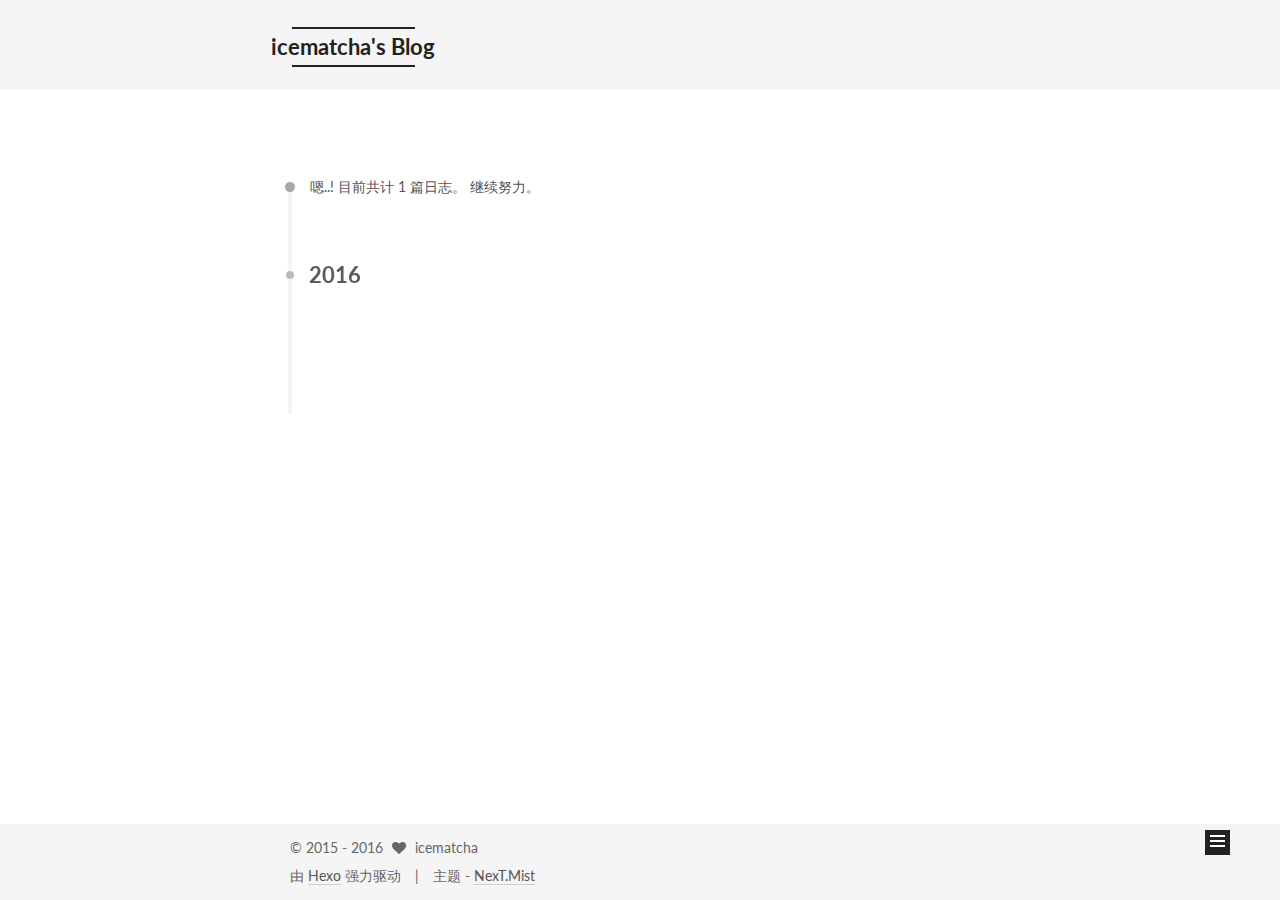
==== commit 27775e77: "Site updated: 2016-09-27 21:21:13" ====
--- a/archives/index.html
+++ b/archives/index.html
@@ -84,15 +84,12 @@
 
 
 
-<meta name="description" content="A man with a great dream!">
 <meta property="og:type" content="website">
-<meta property="og:title" content="Icematcha's Blog">
-<meta property="og:url" content="http://yoursite.com/archives/index.html">
-<meta property="og:site_name" content="Icematcha's Blog">
-<meta property="og:description" content="A man with a great dream!">
+<meta property="og:title" content="icematcha's Blog">
+<meta property="og:url" content="https://icematcha.github.io/archives/index.html">
+<meta property="og:site_name" content="icematcha's Blog">
 <meta name="twitter:card" content="summary">
-<meta name="twitter:title" content="Icematcha's Blog">
-<meta name="twitter:description" content="A man with a great dream!">
+<meta name="twitter:title" content="icematcha's Blog">
 
 
 
@@ -105,7 +102,7 @@
     motion: true,
     duoshuo: {
       userId: 0,
-      author: 'Author'
+      author: 'admin@master'
     }
   };
 </script>
@@ -113,12 +110,12 @@
 
 
 
-  <link rel="canonical" href="http://yoursite.com/archives/"/>
-
-  <title> Archiv | Icematcha's Blog </title>
+  <link rel="canonical" href="https://icematcha.github.io/archives/"/>
+
+  <title> 归档 | icematcha's Blog </title>
 </head>
 
-<body itemscope itemtype="http://schema.org/WebPage" lang="zh-CN">
+<body itemscope itemtype="http://schema.org/WebPage" lang="zh-Hans">
 
   
 
@@ -146,11 +143,11 @@
   <div class="custom-logo-site-title">
     <a href="/"  class="brand" rel="start">
       <span class="logo-line-before"><i></i></span>
-      <span class="site-title">Icematcha's Blog</span>
+      <span class="site-title">icematcha's Blog</span>
       <span class="logo-line-after"><i></i></span>
     </a>
   </div>
-  <p class="site-subtitle">pythoner~</p>
+  <p class="site-subtitle"></p>
 </div>
 
 <div class="site-nav-toggle">
@@ -173,17 +170,37 @@
             
               <i class="menu-item-icon fa fa-fw fa-home"></i> <br />
             
-            Startseite
+            首页
           </a>
         </li>
       
         
+        <li class="menu-item menu-item-categories">
+          <a href="/categories" rel="section">
+            
+              <i class="menu-item-icon fa fa-fw fa-th"></i> <br />
+            
+            分类
+          </a>
+        </li>
+      
+        
+        <li class="menu-item menu-item-about">
+          <a href="/about" rel="section">
+            
+              <i class="menu-item-icon fa fa-fw fa-user"></i> <br />
+            
+            关于
+          </a>
+        </li>
+      
+        
         <li class="menu-item menu-item-archives">
           <a href="/archives" rel="section">
             
               <i class="menu-item-icon fa fa-fw fa-archive"></i> <br />
             
-            Archiv
+            归档
           </a>
         </li>
       
@@ -193,7 +210,7 @@
             
               <i class="menu-item-icon fa fa-fw fa-tags"></i> <br />
             
-            Tags
+            标签
           </a>
         </li>
       
@@ -223,7 +240,7 @@
       
         
       
-      Öhm..! Ein Artikel. Bleib dran.
+      嗯..! 目前共计 1 篇日志。 继续努力。
     </span>
 
     
@@ -304,16 +321,16 @@
       <section class="site-overview sidebar-panel  sidebar-panel-active ">
         <div class="site-author motion-element" itemprop="author" itemscope itemtype="http://schema.org/Person">
           <img class="site-author-image" itemprop="image"
-               src="/images/avatar.gif"
-               alt="Icematcha" />
-          <p class="site-author-name" itemprop="name">Icematcha</p>
-          <p class="site-description motion-element" itemprop="description">A man with a great dream!</p>
+               src="/images/avatar.png"
+               alt="icematcha" />
+          <p class="site-author-name" itemprop="name">icematcha</p>
+          <p class="site-description motion-element" itemprop="description">A man with a great dream !</p>
         </div>
         <nav class="site-state motion-element">
           <div class="site-state-item site-state-posts">
             <a href="/archives">
               <span class="site-state-item-count">1</span>
-              <span class="site-state-item-name">Artikel</span>
+              <span class="site-state-item-name">日志</span>
             </a>
           </div>
 
@@ -326,6 +343,35 @@
         
 
         <div class="links-of-author motion-element">
+          
+            
+              <span class="links-of-author-item">
+                <a href="https://github.com/iceMatcha" target="_blank" title="GitHub">
+                  
+                    <i class="fa fa-fw fa-github"></i>
+                  
+                  GitHub
+                </a>
+              </span>
+            
+              <span class="links-of-author-item">
+                <a href="https://twitter.com/Ico_Matcha" target="_blank" title="Twitter">
+                  
+                    <i class="fa fa-fw fa-twitter"></i>
+                  
+                  Twitter
+                </a>
+              </span>
+            
+              <span class="links-of-author-item">
+                <a href="http://weibo.com/u/2826403474" target="_blank" title="微博">
+                  
+                    <i class="fa fa-fw fa-globe"></i>
+                  
+                  微博
+                </a>
+              </span>
+            
           
         </div>
 
@@ -351,20 +397,20 @@
       <div class="footer-inner">
         <div class="copyright" >
   
-  &copy; 
+  &copy;  2015 - 
   <span itemprop="copyrightYear">2016</span>
   <span class="with-love">
     <i class="fa fa-heart"></i>
   </span>
-  <span class="author" itemprop="copyrightHolder">Icematcha</span>
+  <span class="author" itemprop="copyrightHolder">icematcha</span>
 </div>
 
 <div class="powered-by">
-  Erstellt mit  <a class="theme-link" href="https://hexo.io">Hexo</a>
+  由 <a class="theme-link" href="https://hexo.io">Hexo</a> 强力驱动
 </div>
 
 <div class="theme-info">
-  Theme -
+  主题 -
   <a class="theme-link" href="https://github.com/iissnan/hexo-theme-next">
     NexT.Mist
   </a>
--- a/css/main.css
+++ b/css/main.css
@@ -180,25 +180,30 @@
   padding: 0;
 }
 ::selection {
-  background: none;
-  color: #fc6423;
+  background: #262a30;
+  color: #fff;
 }
 body {
   position: relative;
-  font-family: Monda, 'PingFang SC', 'Microsoft YaHei', sans-serif;
-  font-size: 16px;
-  line-height: 1.7;
-  color: #bbb;
-  background: #333;
+  font-family: 'Lato', "PingFang SC", "Microsoft YaHei", sans-serif;
+  font-size: 14px;
+  line-height: 2;
+  color: #555;
+  background: #fff;
+}
+@media (max-width: 767px) {
+  body {
+    padding-right: 0 !important;
+  }
 }
 @media (min-width: 768px) and (max-width: 991px) {
   body {
     padding-right: 0 !important;
   }
 }
-@media (max-width: 767px) {
+@media (min-width: 1600px) {
   body {
-    padding-right: 0 !important;
+    font-size: 16px;
   }
 }
 h1,
@@ -210,93 +215,89 @@
   margin: 0;
   padding: 0;
   font-weight: bold;
-  line-height: 1;
-  font-family: Cambria, Georgia, "Microsoft Jhenghei", "Hiragino Sans GB", "Microsoft YaHei", "Times New Roman", serif;
-}
-h1 {
-  font-size: 24px;
-}
-@media (max-width: 767px) {
-  h1 {
-    font-size: 20px;
-  }
-}
-h2 {
-  font-size: 22px;
-}
-@media (max-width: 767px) {
-  h2 {
-    font-size: 18px;
-  }
-}
-h3 {
-  font-size: 20px;
-}
-@media (max-width: 767px) {
-  h3 {
-    font-size: 16px;
-  }
-}
-h4 {
-  font-size: 18px;
-}
-@media (max-width: 767px) {
-  h4 {
-    font-size: 14px;
-  }
-}
-h5 {
-  font-size: 16px;
-}
-@media (max-width: 767px) {
-  h5 {
-    font-size: 12px;
-  }
-}
-h6 {
-  font-size: 14px;
-}
-@media (max-width: 767px) {
-  h6 {
-    font-size: 10px;
-  }
-}
-p {
-  margin: 0 0 25px 0;
-}
-a {
-  color: #bbb;
-  text-decoration: none;
-  border-bottom: 1px solid #999;
-}
-a:hover {
-  border-bottom-color: #222;
-}
-ul {
-  list-style: none;
-}
-blockquote {
-  margin: 0;
-  padding: 0;
-}
-img {
-  display: block;
-  margin: auto 0;
-  max-width: 100%;
-  height: auto;
+  line-height: 1.5;
+  font-family: 'Lato', "PingFang SC", "Microsoft YaHei", sans-serif;
 }
 h2,
 h3,
 h4,
 h5,
 h6 {
-  margin: 60px 0 15px;
+  margin: 20px 0 15px;
+}
+h1 {
+  font-size: 24px;
+}
+@media (max-width: 767px) {
+  h1 {
+    font-size: 20px;
+  }
+}
+h2 {
+  font-size: 22px;
+}
+@media (max-width: 767px) {
+  h2 {
+    font-size: 18px;
+  }
+}
+h3 {
+  font-size: 20px;
+}
+@media (max-width: 767px) {
+  h3 {
+    font-size: 16px;
+  }
+}
+h4 {
+  font-size: 18px;
+}
+@media (max-width: 767px) {
+  h4 {
+    font-size: 14px;
+  }
+}
+h5 {
+  font-size: 16px;
+}
+@media (max-width: 767px) {
+  h5 {
+    font-size: 12px;
+  }
+}
+h6 {
+  font-size: 14px;
+}
+@media (max-width: 767px) {
+  h6 {
+    font-size: 10px;
+  }
+}
+p {
+  margin: 0 0 25px 0;
+}
+a {
+  color: #555;
+  text-decoration: none;
+  border-bottom: 1px solid #999;
+  word-wrap: break-word;
+}
+a:hover {
+  color: #222;
+  border-bottom-color: #222;
 }
 ul {
-  list-style: square;
-}
-a {
-  word-wrap: break-word;
+  list-style: none;
+}
+blockquote {
+  margin: 0;
+  padding: 0;
+}
+img {
+  display: block;
+  margin: auto;
+  max-width: 100%;
+  height: auto;
 }
 hr {
   margin: 40px 0;
@@ -321,6 +322,43 @@
   margin: 0;
   padding: 0;
 }
+.text-left {
+  text-align: left;
+}
+.text-center {
+  text-align: center;
+}
+.text-right {
+  text-align: right;
+}
+.text-justify {
+  text-align: justify;
+}
+.text-nowrap {
+  white-space: nowrap;
+}
+.text-lowercase {
+  text-transform: lowercase;
+}
+.text-uppercase {
+  text-transform: uppercase;
+}
+.text-capitalize {
+  text-transform: capitalize;
+}
+.center-block {
+  display: block;
+  margin-left: auto;
+  margin-right: auto;
+}
+.clearfix:before,
+.clearfix:after {
+  content: " ";
+  display: table;
+}
+.clearfix:after {
+  clear: both;
+}
 .pullquote {
   width: 45%;
 }
@@ -334,40 +372,51 @@
   margin-left: 10px;
   margin-right: 5px;
 }
-.highlight table,
-.gist table {
-  width: auto;
-}
-.highlight table td,
-.gist table td {
+.affix.affix.affix {
+  position: fixed;
+}
+.translation {
+  margin-top: -20px;
+  font-size: 14px;
+  color: #999;
+}
+.scrollbar-measure {
+  width: 100px;
+  height: 100px;
+  overflow: scroll;
+  position: absolute;
+  top: -9999px;
+}
+.use-motion .motion-element {
+  opacity: 0;
+}
+#local-search-input {
+  padding: 3px;
   border: none;
-}
-.highlight a,
-.gist a {
-  color: #222 !important;
-  text-decoration: none !important;
-}
-.video-container {
-  position: relative;
-  padding-top: 60%;
-  height: 0;
-  overflow: hidden;
-}
-.video-container iframe,
-.video-container object,
-.video-container embed {
+  text-indent: 14px;
+  border-radius: 0;
+  width: 140px;
+  outline: none;
+  border-bottom: 1px solid #999;
+  background: inherit;
+  opacity: 0.5;
+}
+#local-search-input:focus {
+  opacity: 1;
+}
+.search-icon {
   position: absolute;
-  top: 0;
-  left: 0;
-  width: 100%;
-  height: 100%;
+  top: 9px;
 }
 table {
+  margin: 20px 0;
   width: 100%;
   border-collapse: collapse;
   border-spacing: 0;
   border: 1px solid #ddd;
   font-size: 14px;
+  table-layout: fixed;
+  word-wrap: break-all;
 }
 table>tbody>tr:nth-of-type(odd) {
   background-color: #f9f9f9;
@@ -395,45 +444,192 @@
 td {
   border-bottom-width: 1px;
 }
-.text-left {
-  text-align: left;
-}
-.text-center {
-  text-align: center;
-}
-.text-right {
-  text-align: right;
-}
-.text-justify {
-  text-align: justify;
-}
-.text-nowrap {
-  white-space: nowrap;
-}
-.text-lowercase {
-  text-transform: lowercase;
-}
-.text-uppercase {
-  text-transform: uppercase;
-}
-.text-capitalize {
-  text-transform: capitalize;
-}
-.center-block {
-  display: block;
-  margin-left: auto;
-  margin-right: auto;
-}
-.clearfix:before,
-.clearfix:after {
+html,
+body {
+  height: 100%;
+}
+.container {
+  position: relative;
+  min-height: 100%;
+}
+.header-inner {
+  margin: 0 auto;
+  padding: 100px 0 70px;
+  width: 700px;
+}
+@media (min-width: 1600px) {
+  .container .header-inner {
+    width: 900px;
+  }
+}
+.main {
+  padding-bottom: 150px;
+}
+.main-inner {
+  margin: 0 auto;
+  width: 700px;
+}
+@media (min-width: 1600px) {
+  .container .main-inner {
+    width: 900px;
+  }
+}
+.footer {
+  position: absolute;
+  left: 0;
+  bottom: 0;
+  width: 100%;
+  min-height: 50px;
+}
+.footer-inner {
+  box-sizing: border-box;
+  margin: 20px auto;
+  width: 700px;
+}
+@media (min-width: 1600px) {
+  .container .footer-inner {
+    width: 900px;
+  }
+}
+pre,
+.highlight {
+  overflow: auto;
+  margin: 20px 0;
+  padding: 15px;
+  font-size: 13px;
+  color: #eaeaea;
+  background: #000;
+  line-height: 1.6;
+}
+pre,
+code {
+  font-family: consolas, Menlo, "PingFang SC", "Microsoft YaHei", monospace;
+}
+code {
+  padding: 2px 4px;
+  word-break: break-all;
+  color: #555;
+  background: #eee;
+  border-radius: 4px;
+  font-size: 13px;
+}
+pre code {
+  padding: 0;
+  color: #eaeaea;
+  background: none;
+  text-shadow: none;
+}
+.highlight pre {
+  border: none;
+  margin: 0;
+  padding: 1px;
+}
+.highlight table {
+  margin: 0;
+  width: auto;
+  border: none;
+}
+.highlight td {
+  border: none;
+  padding: 0;
+}
+.highlight figcaption {
+  font-size: 1em;
+  color: #eaeaea;
+  line-height: 1em;
+  margin-bottom: 1em;
+}
+.highlight figcaption:before,
+.highlight figcaption:after {
   content: " ";
   display: table;
 }
-.clearfix:after {
+.highlight figcaption:after {
   clear: both;
+}
+.highlight figcaption a {
+  float: right;
+  color: #eaeaea;
+}
+.highlight figcaption a:hover {
+  border-bottom-color: #eaeaea;
+}
+.highlight .gutter pre {
+  color: #666;
+  text-align: right;
+  padding-right: 20px;
+}
+.highlight .line {
+  height: 20px;
+}
+.gist table {
+  width: auto;
+}
+.gist table td {
+  border: none;
+}
+pre .comment {
+  color: #969896;
+}
+pre .variable,
+pre .attribute,
+pre .tag,
+pre .regexp,
+pre .ruby .constant,
+pre .xml .tag .title,
+pre .xml .pi,
+pre .xml .doctype,
+pre .html .doctype,
+pre .css .id,
+pre .css .class,
+pre .css .pseudo {
+  color: #d54e53;
+}
+pre .number,
+pre .preprocessor,
+pre .built_in,
+pre .literal,
+pre .params,
+pre .constant,
+pre .command {
+  color: #e78c45;
+}
+pre .ruby .class .title,
+pre .css .rules .attribute,
+pre .string,
+pre .value,
+pre .inheritance,
+pre .header,
+pre .ruby .symbol,
+pre .xml .cdata,
+pre .special,
+pre .number,
+pre .formula {
+  color: #b9ca4a;
+}
+pre .title,
+pre .css .hexcolor {
+  color: #70c0b1;
+}
+pre .function,
+pre .python .decorator,
+pre .python .title,
+pre .ruby .function .title,
+pre .ruby .title .keyword,
+pre .perl .sub,
+pre .javascript .title,
+pre .coffeescript .title {
+  color: #7aa6da;
+}
+pre .keyword,
+pre .javascript .function {
+  color: #c397d8;
 }
 .full-image.full-image.full-image {
   border: none;
+  max-width: 100%;
+  width: auto;
+  margin: 20px auto;
 }
 @media (min-width: 992px) {
   .full-image.full-image.full-image {
@@ -463,22 +659,24 @@
   width: 100%;
   height: 24px;
   opacity: 0.2;
-  background: url("[data-uri]") no-repeat;
-  background-position: 0 -7px;
-  background-size: 24px 24px;
+  background-repeat: no-repeat;
+  background-position: 0 -6px;
+  background-size: 22px 22px;
 }
 .blockquote-center::before,
 .page-home .post-type-quote blockquote::before,
 .page-post-detail .post-type-quote blockquote::before {
   top: -20px;
+  background-image: url("../images/quote-l.svg");
   border-top: 1px solid #ccc;
 }
 .blockquote-center::after,
 .page-home .post-type-quote blockquote::after,
 .page-post-detail .post-type-quote blockquote::after {
   bottom: -20px;
+  background-image: url("../images/quote-r.svg");
   border-bottom: 1px solid #ccc;
-  background-position: 100% 7px;
+  background-position: 100% 8px;
 }
 .blockquote-center p,
 .page-home .post-type-quote blockquote p,
@@ -488,309 +686,198 @@
 .page-post-detail .post-type-quote blockquote div {
   text-align: center;
 }
-.use-motion .motion-element {
-  opacity: 0;
-}
-@font-face {
-  font-family: 'default';
-  src: url("../fonts/icon-default/icomoon.eot?-9394c0");
-  src: url("../fonts/icon-default/icomoon.eot?#iefix-9394c0") format('embedded-opentype'), url("../fonts/icon-default/icomoon.woff?-9394c0") format('woff'), url("../fonts/icon-default/icomoon.ttf?-9394c0") format('truetype'), url("../fonts/icon-default/icomoon.svg?-9394c0#default") format('svg');
-  font-weight: normal;
-  font-style: normal;
-}
-[class^="icon-"],
-[class*=" icon-"] {
-  font-family: 'default';
-  speak: none;
-  font-style: normal;
-  font-weight: normal;
-  font-variant: normal;
-  text-transform: none;
-  line-height: 1;
-/* Better Font Rendering =========== */
-  -webkit-font-smoothing: antialiased;
-  -moz-osx-font-smoothing: grayscale;
-}
-.icon-next-logo {
-  font-size: 24px;
+.post .post-body .group-picture img {
+  box-sizing: border-box;
+  padding: 0 3px;
+  border: none;
+}
+.post .group-picture-row {
+  overflow: hidden;
+  margin-top: 6px;
+}
+.post .group-picture-row:first-child {
+  margin-top: 0;
+}
+.post .group-picture-column {
+  float: left;
+}
+.page-post-detail .post-body .group-picture-column {
+  float: none;
+  margin-top: 10px;
+  width: auto !important;
+}
+.page-post-detail .post-body .group-picture-column img {
+  margin: 0 auto;
+}
+.page-archive .group-picture-container {
+  overflow: hidden;
+}
+.page-archive .group-picture-row {
+  float: left;
+}
+.page-archive .group-picture-row:first-child {
+  margin-top: 6px;
+}
+.page-archive .group-picture-column {
+  max-width: 150px;
+  max-height: 150px;
+}
+.btn {
+  display: inline-block;
+  padding: 0 20px;
+  font-size: 14px;
   color: #fff;
-}
-.icon-next-home,
-.icon-next-categories,
-.icon-next-archives,
-.icon-next-tags,
-.icon-next-about,
-.icon-next-feed,
-.icon-next-search {
-  font-size: 24px;
-  color: #000;
-}
-.icon-next-external-link {
-  font-size: 14px;
-}
-.icon-next-heart {
-  font-size: 14px;
-}
-.icon-storage:before,
-.icon-next-categories:before {
-  content: "\e0bc";
-}
-.icon-insert_emoticon:before,
-.icon-next-about:before {
-  content: "\e0e8";
-}
-.icon-brightness_4:before,
-.icon-next-logo:before {
-  content: "\e13e";
-}
-.icon-whatshot:before,
-.icon-next-feed:before {
-  content: "\e25b";
-}
-.icon-bookmark:before,
-.icon-next-tags:before {
-  content: "\e27b";
-}
-.icon-favorite_outline:before,
-.icon-next-heart:before {
-  content: "\e292";
-}
-.icon-home:before,
-.icon-next-home:before {
-  content: "\e29e";
-}
-.icon-open_in_new:before,
-.icon-next-external-link:before {
-  content: "\e2b2";
-}
-.icon-search:before,
-.icon-next-search:before {
-  content: "\e2ca";
-}
-.icon-view_carousel:before,
-.icon-next-archives:before {
-  content: "\e2fd";
-}
-.post pre,
-.post .highlight {
-  background: #1d1f21;
-  margin: 20px 0;
-  padding: 15px;
-  overflow: auto;
-  font-size: 13px;
-  color: #c5c8c6;
-  line-height: 1.2;
-}
-.post .highlight .gutter pre,
-.post .gist .gist-file .gist-data .line-numbers {
-  color: #666;
-}
-.post pre,
-.post code {
-  font-family: "PT Mono", Consolas, Monaco, Menlo, monospace;
-}
-.post code {
-  background: #eee;
-  text-shadow: 0 1px #fff;
-  padding: 0 0.3em;
-}
-.post pre code {
-  background: none;
-  text-shadow: none;
+  background: #222;
+  border: 2px solid #222;
+  text-decoration: none;
+  border-radius: 0;
+  transition-property: background-color;
+  transition-duration: 0.2s;
+  transition-timing-function: ease-in-out;
+  transition-delay: 0s;
+}
+.btn:hover,
+.post-more-link .btn:hover {
+  border-color: #222;
+  color: #222;
+  background: #fff;
+}
+.btn-bar {
+  display: block;
+  width: 22px;
+  height: 2px;
+  background: #555;
+  border-radius: 1px;
+}
+.btn-bar+.btn-bar {
+  margin-top: 4px;
+}
+.pagination {
+  margin: 120px 0 40px;
+  text-align: center;
+  border-top: 1px solid #eee;
+}
+.page-number-basic,
+.pagination .prev,
+.pagination .next,
+.pagination .page-number,
+.pagination .space {
+  display: inline-block;
+  position: relative;
+  top: -1px;
+  margin: 0 10px;
+  padding: 0 10px;
+  line-height: 30px;
+}
+@media (max-width: 767px) {
+  .page-number-basic,
+  .pagination .prev,
+  .pagination .next,
+  .pagination .page-number,
+  .pagination .space {
+    margin: 0 5px;
+  }
+}
+.pagination .prev,
+.pagination .next,
+.pagination .page-number {
+  border-bottom: 0;
+  border-top: 1px solid #eee;
+  transition-property: border-color;
+  transition-duration: 0.2s;
+  transition-timing-function: ease-in-out;
+  transition-delay: 0s;
+}
+.pagination .prev:hover,
+.pagination .next:hover,
+.pagination .page-number:hover {
+  border-top-color: #222;
+}
+.pagination .space {
   padding: 0;
-}
-.post .highlight pre {
-  border: none;
   margin: 0;
-  padding: 0;
-}
-.post .highlight table {
-  margin: 0;
-  width: auto;
-  border: none;
-}
-.post .highlight td {
-  border: none;
-  padding: 0;
-}
-.post .highlight figcaption {
-  font-size: 0.85em;
-  color: #969896;
-  line-height: 1em;
-  margin-bottom: 1em;
-}
-.post .highlight figcaption:before,
-.post .highlight figcaption:after {
-  content: " ";
-  display: table;
-}
-.post .highlight figcaption:after {
-  clear: both;
-}
-.post .highlight figcaption a {
-  float: right;
-}
-.post .highlight .gutter pre {
-  text-align: right;
-  padding-right: 20px;
-}
-.post .highlight .line {
-  height: 20px;
-}
-.post .gist {
-  margin: 20px 0;
-  border-style: solid;
-  border-color: #ccc;
-  border-width: 1px 0;
-  background: #1d1f21;
-  padding: 15px 40px 15px 15px;
-}
-.post .gist .gist-file {
-  border: none;
-  font-family: "PT Mono", Consolas, Monaco, Menlo, monospace;
-  margin: 0;
-}
-.post .gist .gist-file .gist-data {
-  background: none;
-  border: none;
-}
-.post .gist .gist-file .gist-data .line-numbers {
-  background: none;
-  border: none;
-  padding: 0 20px 0 0;
-}
-.post .gist .gist-file .gist-data .line-data {
-  padding: 0 !important;
-}
-.post .gist .gist-file .highlight {
-  margin: 0;
-  padding: 0;
-  border: none;
-}
-.post .gist .gist-file .gist-meta {
-  background: #1d1f21;
-  color: #969896;
-  font: 13px Monda, 'PingFang SC', 'Microsoft YaHei', sans-serif;
-  text-shadow: 0 0;
-  padding: 0;
-  margin-top: 1em;
-  margin-left: 40px;
-}
-.post .gist .gist-file .gist-meta a {
-  color: color-link;
-  font-weight: normal;
-}
-.post .gist .gist-file .gist-meta a:hover {
-  text-decoration: underline;
-}
-pre .comment {
-  color: #969896;
-}
-pre .variable,
-pre .attribute,
-pre .tag,
-pre .regexp,
-pre .ruby .constant,
-pre .xml .tag .title,
-pre .xml .pi,
-pre .xml .doctype,
-pre .html .doctype,
-pre .css .id,
-pre .css .class,
-pre .css .pseudo {
-  color: #c66;
-}
-pre .number,
-pre .preprocessor,
-pre .built_in,
-pre .literal,
-pre .params,
-pre .constant {
-  color: #de935f;
-}
-pre .ruby .class .title,
-pre .css .rules .attribute {
-  color: #b5bd68;
-}
-pre .string,
-pre .value,
-pre .inheritance,
-pre .header,
-pre .ruby .symbol,
-pre .xml .cdata {
-  color: #b5bd68;
-}
-pre .title,
-pre .css .hexcolor {
-  color: #8abeb7;
-}
-pre .function,
-pre .python .decorator,
-pre .python .title,
-pre .ruby .function .title,
-pre .ruby .title .keyword,
-pre .perl .sub,
-pre .javascript .title,
-pre .coffeescript .title {
-  color: #81a2be;
-}
-pre .keyword,
-pre .javascript .function {
-  color: #b294bb;
-}
-html,
-body {
-  height: 100%;
-}
-.container {
+}
+.pagination .prev {
+  margin-left: 0;
+}
+.pagination .next {
+  margin-right: 0;
+}
+.pagination .page-number.current {
+  color: #fff;
+  background: #ccc;
+  border-top-color: #ccc;
+}
+@media (max-width: 767px) {
+  .pagination {
+    border-top: none;
+  }
+  .pagination .prev,
+  .pagination .next,
+  .pagination .page-number {
+    margin-bottom: 10px;
+    border-top: 0;
+    border-bottom: 1px solid #eee;
+  }
+  .pagination .prev:hover,
+  .pagination .next:hover,
+  .pagination .page-number:hover {
+    border-bottom-color: #222;
+  }
+}
+.comments {
+  margin: 60px 20px 0;
+}
+.tag-cloud {
+  text-align: center;
+}
+.tag-cloud a {
+  display: inline-block;
+  margin: 10px;
+}
+.back-to-top {
+  box-sizing: border-box;
+  position: fixed;
+  bottom: -100px;
+  right: 50px;
+  z-index: 1050;
+  padding: 0 6px;
+  width: 25px;
+  background: #222;
+  font-size: 12px;
+  opacity: 1;
+  color: #fff;
+  cursor: pointer;
+  text-align: center;
+  -webkit-transform: translateZ(0);
+  transition-property: bottom;
+  transition-duration: 0.2s;
+  transition-timing-function: ease-in-out;
+  transition-delay: 0s;
+}
+@media (max-width: 767px) {
+  .back-to-top {
+    display: none;
+  }
+}
+@media (min-width: 768px) and (max-width: 991px) {
+  .back-to-top {
+    display: none;
+  }
+}
+.back-to-top.back-to-top-on {
+  bottom: 19px;
+}
+.header {
+  background: #fff;
+}
+.header-inner {
   position: relative;
-  min-height: 100%;
-}
-.header-inner {
-  margin: 0 auto;
-  padding: 100px 0 70px;
-  width: 960px;
-}
-.one-column .header-inner {
-  width: 700px;
-}
-.main {
-  padding-bottom: 130px;
-}
-.main-inner {
-  margin: 0 auto;
-  width: 960px;
-}
-.one-column .main-inner {
-  width: 700px;
-}
-.main-inner .content {
-  width: 700px;
-}
-.footer {
-  position: absolute;
-  left: 0;
-  bottom: 0;
-  width: 100%;
-  min-height: 30px;
-}
-.footer-inner {
-  margin: 20px auto;
-  width: 960px;
-}
-.one-column .footer-inner {
-  width: 700px;
 }
 .headband {
   height: 3px;
   background: #222;
 }
-.header {
-  background: #fff;
-}
-.header-inner {
-  position: relative;
-}
 .site-meta {
   margin: 0;
   text-align: left;
@@ -803,11 +890,13 @@
 .brand {
   position: relative;
   display: inline-block;
-  padding: 0 25px;
-  color: #fff;
+  padding: 0 40px;
+  color: #222;
   background: #222;
   border-bottom: none;
-  font-family: Lato, "Microsoft Jhenghei", "Hiragino Sans GB", "Microsoft YaHei", sans-serif;
+}
+.brand:hover {
+  color: #222;
 }
 .logo {
   display: inline-block;
@@ -821,12 +910,19 @@
   line-height: 36px;
   font-size: 20px;
   font-weight: normal;
+  font-family: 'Lato', "PingFang SC", "Microsoft YaHei", sans-serif;
+}
+.site-subtitle {
+  margin-top: 10px;
+  font-size: 13px;
+  color: #999;
 }
 .use-motion .brand {
   opacity: 0;
 }
 .use-motion .logo,
-.use-motion .site-title {
+.use-motion .site-title,
+.use-motion .site-subtitle {
   opacity: 0;
   position: relative;
   top: -10px;
@@ -874,21 +970,18 @@
 }
 .menu .menu-item {
   display: inline-block;
-  margin-left: 20px;
+  margin: 0 10px;
 }
 @media screen and (max-width: 767px) {
   .menu .menu-item {
     margin-top: 10px;
   }
-}
-.menu .menu-item:first-child {
-  margin-left: 0;
 }
 .menu .menu-item a {
   display: block;
   font-size: 13px;
   text-transform: capitalize;
-  line-height: 1.5;
+  line-height: inherit;
   border-bottom: 1px solid transparent;
   transition-property: border-color;
   transition-duration: 0.2s;
@@ -898,362 +991,45 @@
 .menu .menu-item a:hover {
   border-bottom-color: #222;
 }
-.translation {
-  margin-top: -20px;
+.menu .menu-item .fa {
+  margin-right: 5px;
+}
+.use-motion .menu-item {
+  opacity: 0;
+}
+.post-body {
+  font-family: 'Lato', "PingFang SC", "Microsoft YaHei", sans-serif;
+}
+@media (max-width: 767px) {
+  .post-body {
+    word-break: break-word;
+  }
+}
+.post-body .fancybox img {
+  display: block !important;
+  margin: 0 auto;
+  cursor: pointer;
+  cursor: zoom-in;
+  cursor: -webkit-zoom-in;
+}
+.post-body .image-caption,
+.post-body .figure .caption {
+  margin: 10px auto 15px;
+  text-align: center;
   font-size: 14px;
   color: #999;
-}
-.post:last-child .post-eof.post-eof.post-eof {
-  display: none;
-}
-.sidebar-toggle {
-  position: fixed;
-  right: 50px;
-  bottom: 45px;
-  width: 15px;
-  height: 15px;
-  padding: 5px;
-  background: #222;
-  line-height: 0;
-  z-index: 1050;
-  cursor: pointer;
-  -webkit-transform: translateZ(0);
-}
-@media (min-width: 768px) and (max-width: 991px) {
-  .sidebar-toggle {
-    display: none;
-  }
-}
-@media (max-width: 767px) {
-  .sidebar-toggle {
-    display: none;
-  }
-}
-.sidebar-toggle-line {
-  position: relative;
-  display: inline-block;
-  vertical-align: top;
-  height: 2px;
-  width: 100%;
-  background: #fff;
-  margin-top: 3px;
-}
-.sidebar-toggle-line:first-child {
-  margin-top: 0;
-}
-.sidebar {
-  width: 0;
-  position: fixed;
-  right: 0;
-  top: 0;
-  bottom: 0;
-  z-index: 1040;
-  box-shadow: inset 0 2px 6px #000;
-  background: #222;
-  -webkit-transform: translateZ(0);
-}
-.sidebar a {
-  color: #999;
-  border-bottom-color: #555;
-}
-.sidebar a:hover {
-  color: #eee;
-}
-@media (min-width: 768px) and (max-width: 991px) {
-  .sidebar {
-    display: none !important;
-  }
-}
-@media (max-width: 767px) {
-  .sidebar {
-    display: none !important;
-  }
-}
-.sidebar-inner {
-  position: relative;
-  padding: 20px 10px;
-  color: #999;
-  text-align: center;
-}
-.site-author-image {
-  display: block;
-  margin: 0 auto;
-  max-width: 96px;
-  height: auto;
-  border: 2px solid #333;
-  padding: 2px;
-/* circle head by idhyt */
-  border-radius: 50%;
-  -webkit-transition: 1.4s all;
-  -moz-transition: 1.4s all;
-  -ms-transition: 1.4s all;
-  transition: 1.4s all;
-/* end */
-}
-.site-author-image:hover {
-  background-color: #87daff;
-  -webkit-transform: rotate(360deg) scale(1.1);
-  -moz-transform: rotate(360deg) scale(1.1);
-  -ms-transform: rotate(360deg) scale(1.1);
-  transform: rotate(360deg) scale(1.1);
-}
-.site-author-name {
-  margin: 5px 0 0;
-  color: #f5f5f5;
-}
-.site-description {
-  margin-top: 5px;
-  font-size: 14px;
-  color: #555;
-}
-.site-state {
-  overflow: hidden;
-  line-height: 1.4;
-}
-.site-state-item {
-  display: inline-block;
-  padding: 0 15px;
-  border-left: 1px solid #333;
-}
-.site-state-item:first-child {
-  border-left: none;
-}
-.site-state-item a {
-  border-bottom: none;
-}
-.site-state-item-count {
-  display: block;
-  text-align: center;
-  font-size: 18px;
-}
-.site-state-item-name {
-  font-size: 13px;
-}
-.feed-link {
-  margin-top: 20px;
-}
-.feed-link a {
-  display: inline-block;
-  padding: 0 15px;
-  color: #fc6423;
-  border: 1px solid #fc6423;
-  border-radius: 4px;
-}
-.feed-link a i {
-  color: #fc6423;
-  font-size: 14px;
-}
-.feed-link a:hover {
-  color: #fff;
-  background: #fc6423;
-}
-.feed-link a:hover i {
-  color: #fff;
-}
-.links-of-author {
-  margin-top: 20px;
-}
-.links-of-author a {
-  display: inline-block;
-  vertical-align: middle;
-  margin-right: 10px;
-  margin-bottom: 10px;
-  border-bottom-color: #555;
-  font-size: 13px;
-}
-.links-of-author a:before {
-  display: inline-block;
-  vertical-align: middle;
-  margin-right: 3px;
-  content: " ";
-  width: 4px;
-  height: 4px;
-  border-radius: 50%;
-  background: #ffffd2;
-}
-.links-of-friendly a {
-  display: inline-block;
-  vertical-align: middle;
-  margin-right: 10px;
-  margin-bottom: 10px;
-  border-bottom-color: #555;
-  font-size: 13px;
-}
-.links-of-friendly a:before {
-  display: inline-block;
-  vertical-align: middle;
-  margin-right: 3px;
-  content: " ";
-  width: 4px;
-  height: 4px;
-  border-radius: 50%;
-  background: #98590a;
-}
-.sidebar-nav {
-  margin: 0;
-  padding-left: 0;
-}
-.sidebar-nav li {
-  display: inline-block;
-  cursor: pointer;
-  border-bottom: 1px solid transparent;
-  font-size: 15px;
-}
-.sidebar-nav li:hover {
-  color: #f5f5f5;
-}
-.page-post-detail .sidebar-nav-toc {
-  padding: 0 5px;
-}
-.page-post-detail .sidebar-nav-overview {
-  margin-left: 10px;
-}
-.sidebar-nav .sidebar-nav-active {
-  color: #87daff;
-  border-bottom-color: #87daff;
-}
-.sidebar-nav .sidebar-nav-active:hover {
-  color: #87daff;
-}
-.post-toc {
-  overflow: hidden;
-  position: relative;
-}
-.post-toc-empty {
-  font-size: 14px;
-  color: #666;
-}
-.post-toc ol {
-  overflow: auto;
-  margin: 0;
-  padding: 0 10px 10px;
-  text-align: left;
-  list-style: none;
-  font-size: 14px;
-}
-.post-toc ol a {
-  color: #999;
-}
-.post-toc ol a:hover {
-  color: #ccc;
-}
-.post-toc .nav .nav-child {
-  display: none;
-}
-.post-toc .nav .active .nav-child {
-  display: block;
-}
-.post-toc .nav .active > a {
-  color: #ccc;
-}
-.post-toc .nav .active-current > a {
-  color: #87daff;
-}
-.post-toc .nav .active-current > a:hover {
-  color: #87daff;
-}
-.post-toc-indicator {
-  height: 20px;
-  opacity: 0.4;
-  background: no-repeat 10px 50%;
-  background-size: 10px 12px;
-}
-.post-toc-indicator-top {
-  opacity: 0;
-  margin-top: 10px;
-  background-image: url("[data-uri]");
-}
-.post-toc-indicator-bottom {
-  position: absolute;
-  width: 100%;
-  background-image: url("[data-uri]");
-}
-.footer {
-  font-size: 14px;
-  color: #999;
-}
-.footer img {
-  border: none;
-}
-.footer-inner {
-  text-align: center;
-}
-.with-love {
-  display: inline-block;
-  margin: 0 5px;
-}
-.powered-by,
-.theme-info {
-  display: inline-block;
-}
-.powered-by {
-  margin-right: 10px;
-}
-.powered-by::after {
-  content: "|";
-  padding-left: 10px;
-}
-.cc-license {
-  margin-top: 10px;
-  text-align: center;
-}
-.cc-license .cc-opacity {
-  opacity: 0.7;
-  border-bottom: none;
-}
-.cc-license .cc-opacity:hover {
-  opacity: 0.9;
-}
-.cc-license img {
-  display: inline-block;
-}
-@media (max-width: 767px) {
-  body {
-    font-size: 14px;
-  }
-  .header-inner,
-  .one-column .header-inner,
-  .main-inner,
-  .one-column .main-inner,
-  .main-inner .content,
-  .footer-inner,
-  .one-column .footer-inner {
-    width: auto;
-  }
-  .main-inner {
-    margin: 20px auto 0;
-  }
-  .footer-inner {
-    padding: 0 10px;
-  }
-}
-.btn {
-  display: inline-block;
-  padding: 0 20px;
-  font-size: 15px;
-  color: #fff;
-  background: #222;
-  border: 2px solid #222;
-  text-decoration: none;
-  transition-property: background-color;
-  transition-duration: 0.2s;
-  transition-timing-function: ease-in-out;
-  transition-delay: 0s;
-}
-.btn:hover {
-  border-color: #222;
-  color: #222;
-  background: #fff;
-}
-.btn-bar {
-  display: block;
-  width: 22px;
-  height: 2px;
-  background: #bbb;
-  border-radius: 1px;
-}
-.btn-bar+.btn-bar {
-  margin-top: 4px;
+  font-weight: bold;
+  line-height: 1;
+}
+.post-sticky-flag {
+  display: inline-block;
+  font-size: 16px;
+  -ms-transform: rotate(30deg);
+  -webkit-transform: rotate(30deg);
+  -moz-transform: rotate(30deg);
+  -ms-transform: rotate(30deg);
+  -o-transform: rotate(30deg);
+  transform: rotate(30deg);
 }
 .posts-expand {
   padding-top: 40px;
@@ -1264,66 +1040,17 @@
   }
   .post-body pre,
   .post-body .highlight {
-    margin: 0 -20px;
-    padding: 10px 20px;
+    padding: 10px;
   }
   .post-body pre .gutter pre,
   .post-body .highlight .gutter pre {
     padding-right: 10px;
   }
 }
-.posts-expand .post-title {
-  font-size: 26px;
-  text-align: center;
-}
-@media (max-width: 767px) {
-  .posts-expand .post-title {
-    font-size: 22px;
-  }
-}
-.posts-expand .post-title-link {
-  display: inline-block;
-  position: relative;
-  color: #ddd;
-  border-bottom: none;
-  line-height: 1.2;
-  vertical-align: top;
-}
-.posts-expand .post-title-link::before {
-  content: "";
-  position: absolute;
-  width: 100%;
-  height: 2px;
-  bottom: 0;
-  left: 0;
-  background-color: #87daff;
-  visibility: hidden;
-  transform: scaleX(0);
-  transition-duration: 0.2s;
-  transition-timing-function: ease-in-out;
-  transition-delay: 0s;
-}
-.posts-expand .post-title-link:hover::before {
-  visibility: visible;
-  transform: scaleX(1);
-}
-.posts-expand .post-meta {
-  margin: 3px 0 60px 0;
-  color: #999;
-  font-size: 12px;
-  text-align: center;
-}
-.posts-expand .post-meta .post-category-list {
-  display: inline-block;
-  margin: 0;
-  padding: 3px;
-}
-.posts-expand .post-meta .post-category-list-link {
-  color: #999;
-}
-.posts-expand .post-body {
-/* text-align: justify; */
-  text-align: left;
+@media (min-width: 992px) {
+  .posts-expand .post-body {
+    text-align: justify;
+  }
 }
 .posts-expand .post-body h2,
 .posts-expand .post-body h3,
@@ -1332,87 +1059,42 @@
 .posts-expand .post-body h6 {
   padding-top: 10px;
 }
+.posts-expand .post-body h2 .header-anchor,
+.posts-expand .post-body h3 .header-anchor,
+.posts-expand .post-body h4 .header-anchor,
+.posts-expand .post-body h5 .header-anchor,
+.posts-expand .post-body h6 .header-anchor {
+  float: right;
+  margin-left: 10px;
+  color: #ccc;
+  border-bottom-style: none;
+  visibility: hidden;
+}
+.posts-expand .post-body h2 .header-anchor:hover,
+.posts-expand .post-body h3 .header-anchor:hover,
+.posts-expand .post-body h4 .header-anchor:hover,
+.posts-expand .post-body h5 .header-anchor:hover,
+.posts-expand .post-body h6 .header-anchor:hover {
+  color: inherit;
+}
+.posts-expand .post-body h2:hover .header-anchor,
+.posts-expand .post-body h3:hover .header-anchor,
+.posts-expand .post-body h4:hover .header-anchor,
+.posts-expand .post-body h5:hover .header-anchor,
+.posts-expand .post-body h6:hover .header-anchor {
+  visibility: visible;
+}
+.posts-expand .post-body ul li {
+  list-style: circle;
+}
 .posts-expand .post-body img {
   box-sizing: border-box;
   margin: auto;
   padding: 3px;
   border: 1px solid #ddd;
 }
-.posts-expand .post-tags {
-  margin-top: 40px;
-  text-align: center;
-}
-.posts-expand .post-tags a {
-  display: inline-block;
-  margin-right: 10px;
-  font-size: 13px;
-}
-.post-nav {
-  overflow: hidden;
-  margin-top: 60px;
-  padding: 10px;
-  white-space: nowrap;
-  border-top: 1px solid #eee;
-}
-.post-nav-item {
-  display: inline-block;
-  width: 50%;
-  white-space: normal;
-}
-.post-nav-item a {
-  position: relative;
-  display: inline-block;
-  line-height: 25px;
-  font-size: 14px;
-  color: #555;
-  border-bottom: none;
-}
-.post-nav-item a:hover {
-  color: #222;
-  font-weight: bold;
-  border-bottom: none;
-}
-.post-nav-item a:active {
-  top: 2px;
-}
-.post-nav-item a:before,
-.post-nav-item a:after {
-  display: inline-block;
-  width: 16px;
-  height: 25px;
-  vertical-align: top;
-  opacity: 0.4;
-  background-size: 16px;
-}
-.post-nav-prev a:before {
-  content: ' ';
-  background: url("[data-uri]") no-repeat 0 50%;
-  background-size: 8px;
-}
-.post-nav-prev a:hover:before {
-  opacity: 1;
-}
-.post-nav-next {
-  text-align: right;
-}
-.post-nav-next a:after {
-  content: ' ';
-  background: url("[data-uri]") no-repeat 100% 50%;
-  background-size: 8px;
-}
-.post-nav-next a:hover:after {
-  opacity: 1;
-}
-.posts-expand .post-eof {
-  display: block;
-  margin: 160px auto 120px;
-  width: 8%;
-  height: 1px;
-  background: #ccc;
-  text-align: center;
-}
-.post-more-link {
-  margin-top: 50px;
+.posts-expand .fancybox img {
+  margin: 0 auto;
 }
 @media (max-width: 767px) {
   .posts-collapse {
@@ -1426,7 +1108,20 @@
   }
 }
 .posts-collapse {
+  position: relative;
+  z-index: 1010;
   margin-left: 0;
+}
+.posts-collapse::after {
+  content: " ";
+  position: absolute;
+  top: 20px;
+  left: 0;
+  margin-left: -2px;
+  width: 4px;
+  height: 100%;
+  background: #f5f5f5;
+  z-index: -1;
 }
 @media (max-width: 767px) {
   .posts-collapse {
@@ -1501,7 +1196,6 @@
   margin-left: 60px;
   font-size: 16px;
   font-weight: normal;
-  font-family: Lato, "Microsoft Jhenghei", "Hiragino Sans GB", "Microsoft YaHei", sans-serif;
   line-height: inherit;
 }
 .posts-collapse .post-title::after {
@@ -1518,91 +1212,160 @@
 .page-post-detail .post-type-quote .post-tags {
   display: none;
 }
-.pagination {
-  margin: 120px 0 40px;
+.posts-expand .post-title {
+  font-size: 26px;
   text-align: center;
-  border-top: 1px solid #eee;
-}
-.page-number-basic,
-.pagination .prev,
-.pagination .next,
-.pagination .page-number,
-.pagination .space {
+  word-break: break-word;
+  font-weight: 400;
+}
+@media (max-width: 767px) {
+  .posts-expand .post-title {
+    font-size: 22px;
+  }
+}
+.posts-expand .post-title-link {
   display: inline-block;
   position: relative;
-  top: -1px;
-  margin: 0 10px;
-  padding: 0 10px;
-  line-height: 30px;
-}
-@media (max-width: 767px) {
-  .page-number-basic,
-  .pagination .prev,
-  .pagination .next,
-  .pagination .page-number,
-  .pagination .space {
-    margin: 0 5px;
-  }
-}
-.pagination .prev,
-.pagination .next,
-.pagination .page-number {
-  border-bottom: 0;
-  border-top: 1px solid #eee;
-  transition-property: border-color;
+  color: #555;
+  border-bottom: none;
+  line-height: 1.2;
+  vertical-align: top;
+}
+.posts-expand .post-title-link::before {
+  content: "";
+  position: absolute;
+  width: 100%;
+  height: 2px;
+  bottom: 0;
+  left: 0;
+  background-color: #000;
+  visibility: hidden;
+  -webkit-transform: scaleX(0);
+  -moz-transform: scaleX(0);
+  -ms-transform: scaleX(0);
+  -o-transform: scaleX(0);
+  transform: scaleX(0);
   transition-duration: 0.2s;
   transition-timing-function: ease-in-out;
   transition-delay: 0s;
 }
-.pagination .prev:hover,
-.pagination .next:hover,
-.pagination .page-number:hover {
-  border-top-color: #222;
-}
-.pagination .space {
-  padding: 0;
+.posts-expand .post-title-link:hover::before {
+  visibility: visible;
+  -webkit-transform: scaleX(1);
+  -moz-transform: scaleX(1);
+  -ms-transform: scaleX(1);
+  -o-transform: scaleX(1);
+  transform: scaleX(1);
+}
+.posts-expand .post-title-link .fa {
+  font-size: 16px;
+}
+.posts-expand .post-meta {
+  margin: 3px 0 60px 0;
+  color: #999;
+  font-family: 'Lato', "PingFang SC", "Microsoft YaHei", sans-serif;
+  font-size: 12px;
+  text-align: center;
+}
+.posts-expand .post-meta .post-category-list {
+  display: inline-block;
   margin: 0;
-}
-.pagination .prev {
-  margin-left: 0;
-}
-.pagination .next {
-  margin-right: 0;
-}
-.pagination .page-number.current {
-  color: #fff;
-  background: #555;
-  border-top-color: #ccc;
-}
-@media (max-width: 767px) {
-  .pagination {
-    border-top: none;
-  }
-  .pagination .prev,
-  .pagination .next,
-  .pagination .page-number {
-    margin-bottom: 10px;
-    border-top: 0;
-    border-bottom: 1px solid #eee;
-  }
-  .pagination .prev:hover,
-  .pagination .next:hover,
-  .pagination .page-number:hover {
-    border-bottom-color: #222;
-  }
-}
-.comments {
+  padding: 3px;
+}
+.posts-expand .post-meta .post-category-list-link {
+  color: #999;
+}
+.post-meta-item-icon {
+  display: none;
+  margin-right: 3px;
+}
+@media (min-width: 768px) and (max-width: 991px) {
+  .post-meta-item-icon {
+    display: inline-block;
+  }
+}
+@media (max-width: 767px) {
+  .post-meta-item-icon {
+    display: inline-block;
+  }
+}
+@media (min-width: 768px) and (max-width: 991px) {
+  .post-meta-item-text {
+    display: none;
+  }
+}
+@media (max-width: 767px) {
+  .post-meta-item-text {
+    display: none;
+  }
+}
+@media (max-width: 767px) {
+  .posts-expand .post-comments-count {
+    display: none;
+  }
+}
+.post-more-link {
+  margin-top: 50px;
+}
+.post-more-link .btn {
+  color: #555;
+  font-size: 14px;
+  background: transparent;
+  border-radius: 0;
+  line-height: 2;
+}
+.posts-expand .post-tags {
+  margin-top: 40px;
+  text-align: center;
+}
+.posts-expand .post-tags a {
+  display: inline-block;
+  margin-right: 10px;
+  font-size: 13px;
+}
+.post-nav {
+  overflow: hidden;
   margin-top: 60px;
-}
-#disqus_thread {
-  margin: 20px;
-}
-.tag-cloud {
+  padding: 10px;
+  white-space: nowrap;
+  border-top: 1px solid #eee;
+}
+.post-nav-item {
+  display: inline-block;
+  width: 50%;
+  white-space: normal;
+}
+.post-nav-item a {
+  position: relative;
+  display: inline-block;
+  line-height: 25px;
+  font-size: 14px;
+  color: #555;
+  border-bottom: none;
+}
+.post-nav-item a:hover {
+  color: #222;
+  border-bottom: none;
+}
+.post-nav-item a:active {
+  top: 2px;
+}
+.post-nav-item a i {
+  font-size: 12px;
+}
+.post-nav-prev {
+  text-align: right;
+}
+.posts-expand .post-eof {
+  display: block;
+  margin: 80px auto 60px;
+  width: 8%;
+  height: 1px;
+  background: #ccc;
   text-align: center;
 }
-.tag-cloud a {
-  display: inline-block;
-  margin: 10px;
+.post:last-child .post-eof.post-eof.post-eof {
+  display: none;
 }
 .post-gallery {
   display: table;
@@ -1628,38 +1391,311 @@
 .fancybox-close:hover {
   border: none;
 }
-.back-to-top {
+.sidebar {
   position: fixed;
-  bottom: 19px;
+  right: 0;
+  top: 0;
+  bottom: 0;
+  width: 0;
+  z-index: 1040;
+  box-shadow: inset 0 2px 6px #000;
+  background: #222;
+  -webkit-transform: translateZ(0);
+}
+.sidebar a {
+  color: #999;
+  border-bottom-color: #555;
+}
+.sidebar a:hover {
+  color: #eee;
+}
+@media (min-width: 768px) and (max-width: 991px) {
+  .sidebar {
+    display: none !important;
+  }
+}
+@media (max-width: 767px) {
+  .sidebar {
+    display: none !important;
+  }
+}
+.sidebar-inner {
+  position: relative;
+  padding: 20px 10px;
+  color: #999;
+  text-align: center;
+}
+.sidebar-toggle {
+  position: fixed;
   right: 50px;
-  z-index: 1050;
+  bottom: 45px;
   width: 15px;
-  height: 13px;
+  height: 15px;
   padding: 5px;
   background: #222;
-  color: #fff;
+  line-height: 0;
+  z-index: 1050;
   cursor: pointer;
   -webkit-transform: translateZ(0);
 }
-@media (max-width: 767px) {
-  .back-to-top {
+@media (min-width: 768px) and (max-width: 991px) {
+  .sidebar-toggle {
     display: none;
   }
 }
-@media (min-width: 768px) and (max-width: 991px) {
-  .back-to-top {
+@media (max-width: 767px) {
+  .sidebar-toggle {
     display: none;
   }
 }
-.back-to-top:before {
+.sidebar-toggle-line {
+  position: relative;
+  display: inline-block;
+  vertical-align: top;
+  height: 2px;
+  width: 100%;
+  background: #fff;
+  margin-top: 3px;
+}
+.sidebar-toggle-line:first-child {
+  margin-top: 0;
+}
+.site-author-image {
   display: block;
+  margin: 0 auto;
+  padding: 2px;
+  max-width: 96px;
+  height: auto;
+  border: 2px solid #333;
+}
+.site-author-name {
+  margin: 5px 0 0;
+  text-align: center;
+  color: #f5f5f5;
+  font-weight: normal;
+}
+.site-description {
+  margin-top: 5px;
+  text-align: center;
+  font-size: 14px;
+  color: #999;
+}
+.site-state {
+  overflow: hidden;
+  line-height: 1.4;
+  white-space: nowrap;
+  text-align: center;
+}
+.site-state-item {
+  display: inline-block;
+  padding: 0 15px;
+  border-left: 1px solid #333;
+}
+.site-state-item:first-child {
+  border-left: none;
+}
+.site-state-item a {
+  border-bottom: none;
+}
+.site-state-item-count {
+  display: block;
+  text-align: center;
+  color: inherit;
+  font-weight: 600;
+  font-size: 18px;
+}
+.site-state-item-name {
+  font-size: 13px;
+  color: inherit;
+}
+.feed-link {
+  margin-top: 20px;
+}
+.feed-link a {
+  display: inline-block;
+  padding: 0 15px;
+  color: #fc6423;
+  border: 1px solid #fc6423;
+  border-radius: 4px;
+}
+.feed-link a i {
+  color: #fc6423;
+  font-size: 14px;
+}
+.feed-link a:hover {
+  color: #fff;
+  background: #fc6423;
+}
+.feed-link a:hover i {
+  color: #fff;
+}
+.links-of-author {
+  margin-top: 20px;
+}
+.links-of-author a {
+  display: inline-block;
+  vertical-align: middle;
+  margin-right: 10px;
+  margin-bottom: 10px;
+  border-bottom-color: #555;
+  font-size: 13px;
+}
+.links-of-author a:before {
+  display: inline-block;
+  vertical-align: middle;
+  margin-right: 3px;
   content: " ";
-  margin-top: 2px;
-  width: 0;
-  height: 0;
-  border-width: 0 7px 8px 7px;
-  border-color: transparent transparent #fff transparent;
-  border-style: solid;
+  width: 4px;
+  height: 4px;
+  border-radius: 50%;
+  background: #0ad5ad;
+}
+.links-of-blogroll {
+  font-size: 13px;
+}
+.links-of-blogroll-title {
+  margin-top: 20px;
+  font-size: 14px;
+  font-weight: 600;
+}
+.links-of-blogroll-list {
+  margin: 0;
+  padding: 0;
+}
+.links-of-blogroll-item {
+  padding: 2px 10px;
+}
+.sidebar-nav {
+  margin: 0 0 20px;
+  padding-left: 0;
+}
+.sidebar-nav li {
+  display: inline-block;
+  cursor: pointer;
+  border-bottom: 1px solid transparent;
+  font-size: 14px;
+  color: #555;
+}
+.sidebar-nav li:hover {
+  color: #f5f5f5;
+}
+.page-post-detail .sidebar-nav-toc {
+  padding: 0 5px;
+}
+.page-post-detail .sidebar-nav-overview {
+  margin-left: 10px;
+}
+.sidebar-nav .sidebar-nav-active {
+  color: #87daff;
+  border-bottom-color: #87daff;
+}
+.sidebar-nav .sidebar-nav-active:hover {
+  color: #87daff;
+}
+.sidebar-panel {
+  display: none;
+}
+.sidebar-panel-active {
+  display: block;
+}
+.post-toc-empty {
+  font-size: 14px;
+  color: #666;
+}
+.post-toc-wrap {
+  overflow: hidden;
+}
+.post-toc {
+  overflow: auto;
+}
+.post-toc ol {
+  margin: 0;
+  padding: 0 2px 5px 10px;
+  text-align: left;
+  list-style: none;
+  font-size: 14px;
+}
+.post-toc ol > ol {
+  padding-left: 0;
+}
+.post-toc ol a {
+  transition-duration: 0.2s;
+  transition-timing-function: ease-in-out;
+  transition-delay: 0s;
+  transition-property: all;
+  color: #999;
+  border-bottom-color: #555;
+}
+.post-toc ol a:hover {
+  color: #ccc;
+  border-bottom-color: #ccc;
+}
+.post-toc .nav-item {
+  overflow: hidden;
+  text-overflow: ellipsis;
+  white-space: nowrap;
+  line-height: 1.8;
+}
+.post-toc .nav .nav-child {
+  display: none;
+}
+.post-toc .nav .active > .nav-child {
+  display: block;
+}
+.post-toc .nav .active-current > .nav-child {
+  display: block;
+}
+.post-toc .nav .active-current > .nav-child > .nav-item {
+  display: block;
+}
+.post-toc .nav .active > a {
+  color: #87daff;
+  border-bottom-color: #87daff;
+}
+.post-toc .nav .active-current > a {
+  color: #87daff;
+}
+.post-toc .nav .active-current > a:hover {
+  color: #87daff;
+}
+.footer {
+  font-size: 14px;
+  color: #999;
+}
+.footer img {
+  border: none;
+}
+.footer-inner {
+  text-align: center;
+}
+.with-love {
+  display: inline-block;
+  margin: 0 5px;
+}
+.powered-by,
+.theme-info {
+  display: inline-block;
+}
+.powered-by {
+  margin-right: 10px;
+}
+.powered-by::after {
+  content: "|";
+  padding-left: 10px;
+}
+.cc-license {
+  margin-top: 10px;
+  text-align: center;
+}
+.cc-license .cc-opacity {
+  opacity: 0.7;
+  border-bottom: none;
+}
+.cc-license .cc-opacity:hover {
+  opacity: 0.9;
+}
+.cc-license img {
+  display: inline-block;
 }
 .theme-next #ds-thread #ds-reset {
   color: #555;
@@ -1778,19 +1814,79 @@
 .theme-next #ds-thread #ds-reset .ds-service-list .ds-douban:hover {
   background: #37994c;
 }
+.theme-next #ds-thread #ds-reset .ds-service-list .ds-kaixin {
+  color: #fef20d;
+  border-color: #fef20d;
+}
+.theme-next #ds-thread #ds-reset .ds-service-list .ds-kaixin:hover {
+  background: #fef20d;
+}
+.theme-next #ds-thread #ds-reset .ds-service-list .ds-netease {
+  color: #f00;
+  border-color: #f00;
+}
+.theme-next #ds-thread #ds-reset .ds-service-list .ds-netease:hover {
+  background: #f00;
+}
+.theme-next #ds-thread #ds-reset .ds-service-list .ds-sohu {
+  color: #ffcb05;
+  border-color: #ffcb05;
+}
+.theme-next #ds-thread #ds-reset .ds-service-list .ds-sohu:hover {
+  background: #ffcb05;
+}
+.theme-next #ds-thread #ds-reset .ds-service-list .ds-baidu {
+  color: #2831e0;
+  border-color: #2831e0;
+}
+.theme-next #ds-thread #ds-reset .ds-service-list .ds-baidu:hover {
+  background: #2831e0;
+}
+.theme-next #ds-thread #ds-reset .ds-service-list .ds-google {
+  color: #166bec;
+  border-color: #166bec;
+}
+.theme-next #ds-thread #ds-reset .ds-service-list .ds-google:hover {
+  background: #166bec;
+}
+.theme-next #ds-thread #ds-reset .ds-service-list .ds-weixin {
+  color: #00ce0d;
+  border-color: #00ce0d;
+}
+.theme-next #ds-thread #ds-reset .ds-service-list .ds-weixin:hover {
+  background: #00ce0d;
+}
 .theme-next #ds-thread #ds-reset .ds-service-list .ds-more-services {
   border: none;
 }
 .theme-next #ds-thread #ds-reset .ds-service-list .ds-more-services:hover {
   background: none;
+}
+.theme-next #ds-reset .duoshuo-ua-admin {
+  display: inline-block;
+  color: #f00;
+}
+.theme-next #ds-reset .duoshuo-ua-platform,
+.theme-next #ds-reset .duoshuo-ua-browser {
+  color: #ccc;
+}
+.theme-next #ds-reset .duoshuo-ua-platform .fa,
+.theme-next #ds-reset .duoshuo-ua-browser .fa {
+  display: inline-block;
+  margin-right: 3px;
+}
+.theme-next #ds-reset .duoshuo-ua-separator {
+  display: inline-block;
+  margin-left: 5px;
 }
 .theme-next .this_ua {
   background-color: #ccc !important;
   border-radius: 4px;
   padding: 0 5px !important;
-  margin: 0 1px !important;
+  margin: 1px 1px !important;
   border: 1px solid #bbb !important;
   color: #fff;
+  display: inline-block !important;
 }
 .theme-next .this_ua.admin {
   background-color: #d9534f !important;
@@ -1845,6 +1941,116 @@
 .jiathis_style a {
   border: none;
 }
+.post-spread {
+  margin-top: 20px;
+  text-align: center;
+}
+.bdshare-slide-button-box a {
+  border: none;
+}
+.bdsharebuttonbox {
+  display: inline-block;
+}
+.bdsharebuttonbox a {
+  border: none;
+}
+ul.search-result-list {
+  padding-left: 0px;
+  margin: 0px 5px 0px 8px;
+}
+p.search-result {
+  border-bottom: 1px dashed #ccc;
+  padding: 5px 0;
+}
+a.search-result-title {
+  font-weight: bold;
+}
+a.search-result {
+  border-bottom: transparent;
+  display: block;
+  white-space: nowrap;
+  overflow: hidden;
+  text-overflow: ellipsis;
+}
+.search-keyword {
+  border-bottom: 1px dashed #4088b8;
+  font-weight: bold;
+}
+#local-search-result {
+  height: 90%;
+  overflow: auto;
+}
+.popup {
+  display: none;
+  position: fixed;
+  top: 10%;
+  left: 50%;
+  width: 700px;
+  height: 80%;
+  margin-left: -350px;
+  padding: 3px 0 0 10px;
+  background: #fff;
+  color: #333;
+  z-index: 9999;
+  border-radius: 5px;
+}
+@media (max-width: 767px) {
+  .popup {
+    padding: 3px;
+    top: 0;
+    left: 0;
+    margin: 0;
+    width: 100%;
+    height: 100%;
+    border-radius: 0px;
+  }
+}
+.popoverlay {
+  position: fixed;
+  width: 100%;
+  height: 100%;
+  top: 0px;
+  left: 0px;
+  z-index: 2080;
+  background-color: rgba(0,0,0,0.3);
+}
+#local-search-input {
+  margin-bottom: 10px;
+  width: 50%;
+}
+.popup-btn-close {
+  position: absolute;
+  top: 6px;
+  right: 14px;
+  color: #4ebd79;
+  font-size: 14px;
+  font-weight: bold;
+  text-transform: uppercase;
+  cursor: pointer;
+}
+#no-result {
+  position: absolute;
+  left: 44%;
+  top: 42%;
+  color: #ccc;
+}
+.site-uv,
+.site-pv,
+.page-pv {
+  display: inline-block;
+}
+.site-uv .busuanzi-value,
+.site-pv .busuanzi-value,
+.page-pv .busuanzi-value {
+  margin: 0 5px;
+}
+.site-uv {
+  margin-right: 10px;
+}
+.site-uv::after {
+  content: "|";
+  padding-left: 10px;
+}
 .use-motion .post {
   opacity: 0;
 }
@@ -1857,18 +2063,6 @@
   .page-archive .archive-page-counter {
     top: 5px;
   }
-}
-.page-archive .posts-collapse {
-  position: relative;
-}
-.page-archive .posts-collapse::after {
-  top: 20px;
-  left: 0;
-  margin-left: -2px;
-  width: 4px;
-  height: 100%;
-  background: #f5f5f5;
-  z-index: -1;
 }
 .page-archive .posts-collapse .archive-move-on {
   position: absolute;
@@ -1882,21 +2076,6 @@
   border: 1px solid #fff;
   border-radius: 50%;
 }
-.page-archive .posts-collapse::before,
-.page-archive .posts-collapse::after {
-  content: " ";
-  position: absolute;
-}
-.page-post-detail .site-overview {
-  display: none;
-  margin-top: 20px;
-}
-.page-post-detail .sidebar-toggle-line {
-  background: #87daff;
-}
-.page-post-detail .comments {
-  overflow: hidden;
-}
 .category-all-page .category-all-title {
   text-align: center;
 }
@@ -1909,8 +2088,7 @@
   list-style: none;
 }
 .category-all-page .category-list-item {
-  display: inline-block;
-  margin: 10px;
+  margin: 5px 10px;
 }
 .category-all-page .category-list-count {
   color: #bbb;
@@ -1923,8 +2101,14 @@
   display: inline;
   content: ") ";
 }
-.test {
-  border: 10px;
+.category-all-page .category-list-child {
+  padding-left: 10px;
+}
+.page-post-detail .sidebar-toggle-line {
+  background: #87daff;
+}
+.page-post-detail .comments {
+  overflow: hidden;
 }
 h1,
 h2,
@@ -1944,23 +2128,14 @@
   margin: 20px 0;
   height: 2px;
 }
-ul li {
-  list-style: circle;
-}
-.btn {
-  padding: 0 10px;
-  border-width: 2px;
-  border-radius: 0;
-}
-.headband {
-  display: none;
+.main-inner {
+  margin-top: 80px;
 }
 .header {
-  background: #444;
+  background: #f5f5f5;
 }
 .header-inner {
-  margin-bottom: 80px;
-  padding: 40px 0;
+  padding: 25px 0 20px;
 }
 .header-inner:before,
 .header-inner:after {
@@ -1972,6 +2147,7 @@
 }
 @media (max-width: 767px) {
   .header-inner {
+    width: auto;
     margin-bottom: 50px;
     padding: 10px;
   }
@@ -1979,6 +2155,7 @@
 .site-meta {
   float: left;
   margin-left: -20px;
+  line-height: normal;
 }
 @media (max-width: 767px) {
   .site-meta {
@@ -1987,7 +2164,6 @@
 }
 .site-meta .brand {
   padding: 2px 1px;
-  color: #eee;
   background: none;
 }
 @media (max-width: 767px) {
@@ -2025,7 +2201,7 @@
   position: relative;
   display: block;
   height: 2px;
-  background: #eee;
+  background: #222;
 }
 @media (max-width: 767px) {
   .logo-line-before i,
@@ -2039,18 +2215,20 @@
 .use-motion .logo-line-after i {
   right: -100%;
 }
+.site-subtitle {
+  display: none;
+}
 .site-nav-toggle {
   position: static;
   float: right;
 }
 .menu {
   float: right;
-  margin: 8px 0 0 20px;
-  padding: 0 20px;
+  margin: 8px 0 0 0;
 }
 @media (max-width: 767px) {
   .menu {
-    margin: 0;
+    margin: 20px 0 0 0;
     padding: 0;
   }
 }
@@ -2058,7 +2236,7 @@
   display: none;
 }
 .menu .menu-item {
-  margin-left: 0;
+  margin: 0;
 }
 @media (max-width: 767px) {
   .menu .menu-item {
@@ -2066,9 +2244,10 @@
   }
 }
 .menu .menu-item a {
-  padding: 5px 10px;
+  padding: 0 10px;
   background: none;
   border: none;
+  border-radius: 2px;
   transition-property: background;
 }
 @media (max-width: 767px) {
@@ -2092,41 +2271,8 @@
     float: none;
   }
 }
-.menu-left {
-  float: left;
-}
-@media (max-width: 767px) {
-  .menu-left {
-    float: none;
-  }
-}
-.menu-item-icon {
+.site-search form {
   display: none;
-}
-.site-search {
-  float: right;
-  margin-top: 8px;
-}
-@media (max-width: 767px) {
-  .site-search {
-    float: none;
-    padding: 0 10px;
-  }
-}
-.site-search input {
-  padding: 3px;
-  border: none;
-  padding-left: 18px;
-  border-radius: 0;
-  width: 140px;
-  background: url("[data-uri]") no-repeat 0 50%;
-  background-size: 12px 12px;
-  outline: none;
-  border-bottom: 1px solid #999;
-  opacity: 0.5;
-}
-.site-search input:focus {
-  opacity: 1;
 }
 .posts-expand {
   padding-top: 0;
@@ -2145,7 +2291,7 @@
   display: none;
 }
 .posts-expand .post {
-  margin-top: 80px;
+  margin-top: 120px;
 }
 .posts-expand .post:first-child {
   margin-top: 0;
@@ -2155,8 +2301,22 @@
   margin-bottom: 20px;
 }
 .posts-expand .post-title {
-  font-size: 28px;
-  font-weight: 300;
+  position: relative;
+  font-size: 26px;
+  font-weight: 400;
+}
+@media (max-width: 767px) {
+  .posts-expand .post-title {
+    font-size: 20px;
+  }
+}
+@media (min-width: 1600px) {
+  .posts-expand .post-title {
+    font-size: 26px;
+  }
+}
+.posts-expand .post-title:hover:before {
+  background: #222;
 }
 .posts-expand .post-body img {
   margin: 0;
@@ -2166,8 +2326,7 @@
 }
 .posts-expand .post-tags a {
   padding: 1px 5px;
-  background: #444;
-  color: #ddd;
+  background: #f5f5f5;
   border-bottom: none;
 }
 .posts-expand .post-tags a:hover {
@@ -2182,25 +2341,66 @@
 }
 .post-more-link a {
   padding: 0;
-  font-size: 16px;
+  font-size: 14px;
   color: #666;
   background: none;
   border: none;
   border-bottom: 2px solid #666;
   transition-property: border;
 }
+@media (max-width: 767px) {
+  .post-more-link a {
+    font-size: 12px;
+  }
+}
+@media (min-width: 1600px) {
+  .post-more-link a {
+    font-size: 16px;
+  }
+}
 .post-more-link a:hover {
   border-bottom-color: #222;
+}
+.links-of-blogroll-inline .links-of-blogroll-item {
+  display: inline-block;
+}
+.btn {
+  padding: 0 10px;
+  border-width: 2px;
+  border-radius: 0;
+}
+.headband {
+  display: none;
+}
+.site-search {
+  position: relative;
+  float: right;
+  margin-top: 5px;
+  padding-top: 3px;
+}
+@media (max-width: 767px) {
+  .site-search {
+    float: none;
+    padding: 0 10px;
+  }
+}
+@media (max-width: 767px) {
+  .container .main-inner {
+    width: auto;
+  }
 }
 .page-post-detail .post-title,
 .page-post-detail .post-meta {
   text-align: center;
 }
+.page-post-detail .post-title:before {
+  display: none;
+}
 .page-post-detail .post-meta {
   margin-bottom: 60px;
 }
 .pagination {
-  margin: 80px 0 0;
+  margin: 120px 0 0;
   text-align: left;
 }
 @media (max-width: 767px) {
@@ -2212,83 +2412,16 @@
 .footer {
   margin-top: 80px;
   padding: 10px 0;
-  background: #444;
+  background: #f5f5f5;
   color: #666;
 }
 .footer-inner {
   margin: 0 auto;
+  text-align: left;
 }
 @media (max-width: 767px) {
   .footer-inner {
+    width: auto;
     text-align: center;
   }
 }
-.full-image.full-image.full-image {
-  max-width: 100%;
-  width: auto;
-  margin: 0;
-}
-.post code {
-  background: none;
-  color: #eee;
-  text-shadow: 0 0px #fff;
-}
-.post-nav-item a {
-  color: #ddd;
-}
-.site-search input {
-  border-bottom: 1px solid #87daff;
-  color: #ddd;
-}
-.posts-collapse .post-title a {
-  color: #ccc;
-  border-bottom: none;
-}
-.post-nav-item a:hover {
-  color: #87daff;
-}
-.posts-expand .post-tags a:hover {
-  background: none;
-  color: #87daff;
-}
-blockquote {
-  color: #ccc;
-}
-.blockquote-center::before,
-.blockquote-center::after {
-  background: none;
-}
-.powered-by a,
-.theme-info a,
-.busuanzi-info a {
-  color: #999;
-}
-a:hover {
-  border-bottom-color: #87daff;
-}
-.menu .menu-item a:hover {
-  background: none;
-  color: #87daff;
-}
-.post-more-link a:hover {
-  border-bottom-color: #87daff;
-}
-.btn:hover {
-  color: #ddd;
-  background: none;
-}
-@media (max-width: 767px) {
-  #idhyt-surprise-ball {
-    display: none;
-  }
-}
-@media (max-width: 767px) {
-  #idhyt-surprise-ball-animation {
-    display: none;
-  }
-}
-@media (max-width: 767px) {
-  #assist_btn {
-    display: none;
-  }
-}
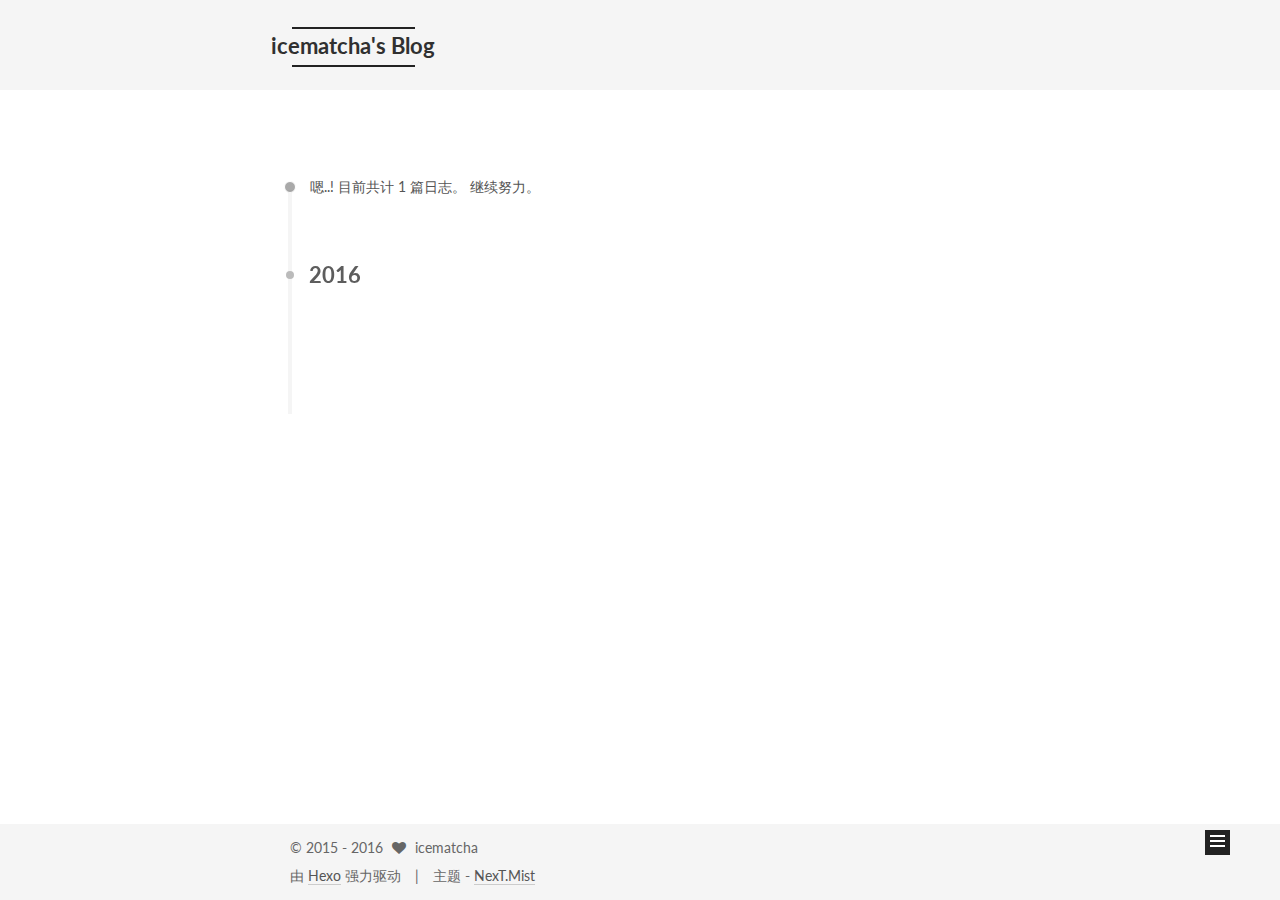
==== commit f6b033d6: "Site updated: 2016-09-27 21:43:09" ====
--- a/archives/index.html
+++ b/archives/index.html
@@ -510,6 +510,196 @@
   
 
   
-
+  <script src="https://cdn1.lncld.net/static/js/av-core-mini-0.6.1.js"></script>
+  <script>AV.initialize("2tFipUVddUEYH9o3dDXWik4U-gzGzoHsz", "zt3EtaGj8a5vlIgyHumItbBt");</script>
+  <script>
+    function showTime(Counter) {
+      var query = new AV.Query(Counter);
+      var entries = [];
+      var $visitors = $(".leancloud_visitors");
+
+      $visitors.each(function () {
+        entries.push( $(this).attr("id").trim() );
+      });
+
+      query.containedIn('url', entries);
+      query.find()
+        .done(function (results) {
+          var COUNT_CONTAINER_REF = '.leancloud-visitors-count';
+
+          if (results.length === 0) {
+            $visitors.find(COUNT_CONTAINER_REF).text(0);
+            return;
+          }
+
+          for (var i = 0; i < results.length; i++) {
+            var item = results[i];
+            var url = item.get('url');
+            var time = item.get('time');
+            var element = document.getElementById(url);
+
+            $(element).find(COUNT_CONTAINER_REF).text(time);
+          }
+          for(var i = 0; i < entries.length; i++) {
+            var url = entries[i];
+            var element = document.getElementById(url);
+            var countSpan = $(element).find(COUNT_CONTAINER_REF);
+            if( countSpan.text() == '') {
+              countSpan.text(0);
+            }
+          }
+        })
+        .fail(function (object, error) {
+          console.log("Error: " + error.code + " " + error.message);
+        });
+    }
+
+    function addCount(Counter) {
+      var $visitors = $(".leancloud_visitors");
+      var url = $visitors.attr('id').trim();
+      var title = $visitors.attr('data-flag-title').trim();
+      var query = new AV.Query(Counter);
+
+      query.equalTo("url", url);
+      query.find({
+        success: function(results) {
+          if (results.length > 0) {
+            var counter = results[0];
+            counter.fetchWhenSave(true);
+            counter.increment("time");
+            counter.save(null, {
+              success: function(counter) {
+                var $element = $(document.getElementById(url));
+                $element.find('.leancloud-visitors-count').text(counter.get('time'));
+              },
+              error: function(counter, error) {
+                console.log('Failed to save Visitor num, with error message: ' + error.message);
+              }
+            });
+          } else {
+            var newcounter = new Counter();
+            /* Set ACL */
+            var acl = new AV.ACL();
+            acl.setPublicReadAccess(true);
+            acl.setPublicWriteAccess(true);
+            newcounter.setACL(acl);
+            /* End Set ACL */
+            newcounter.set("title", title);
+            newcounter.set("url", url);
+            newcounter.set("time", 1);
+            newcounter.save(null, {
+              success: function(newcounter) {
+                var $element = $(document.getElementById(url));
+                $element.find('.leancloud-visitors-count').text(newcounter.get('time'));
+              },
+              error: function(newcounter, error) {
+                console.log('Failed to create');
+              }
+            });
+          }
+        },
+        error: function(error) {
+          console.log('Error:' + error.code + " " + error.message);
+        }
+      });
+    }
+
+    $(function() {
+      var Counter = AV.Object.extend("Counter");
+      if ($('.leancloud_visitors').length == 1) {
+        addCount(Counter);
+      } else if ($('.post-title-link').length > 1) {
+        showTime(Counter);
+      }
+    });
+  </script>
+
+
+
+  
+  
+        <!-- custom analytics part create by xiamo -->
+<script src="https://cdn1.lncld.net/static/js/av-core-mini-0.6.1.js"></script>
+<script>AV.initialize("2tFipUVddUEYH9o3dDXWik4U-gzGzoHsz", "zt3EtaGj8a5vlIgyHumItbBt");</script>
+<script>
+function showTime(Counter) {
+	var query = new AV.Query(Counter);
+	$(".leancloud_visitors").each(function() {
+		var url = $(this).attr("id").trim();
+		query.equalTo("url", url);
+		query.find({
+			success: function(results) {
+				if (results.length == 0) {
+					var content = $(document.getElementById(url)).text() + ': 0';
+					$(document.getElementById(url)).text(content);
+					return;
+				}
+				for (var i = 0; i < results.length; i++) {
+					var object = results[i];
+					var content = $(document.getElementById(url)).text() + ': ' + object.get('time');
+					$(document.getElementById(url)).text(content);
+				}
+			},
+			error: function(object, error) {
+				console.log("Error: " + error.code + " " + error.message);
+			}
+		});
+
+	});
+}
+
+function addCount(Counter) {
+	var Counter = AV.Object.extend("Counter");
+	url = $(".leancloud_visitors").attr('id').trim();
+	title = $(".leancloud_visitors").attr('data-flag-title').trim();
+	var query = new AV.Query(Counter);
+	query.equalTo("url", url);
+	query.find({
+		success: function(results) {
+			if (results.length > 0) {
+				var counter = results[0];
+				counter.fetchWhenSave(true);
+				counter.increment("time");
+				counter.save(null, {
+					success: function(counter) {
+						var content = $(document.getElementById(url)).text() + ': ' + counter.get('time');
+						$(document.getElementById(url)).text(content);
+					},
+					error: function(counter, error) {
+						console.log('Failed to save Visitor num, with error message: ' + error.message);
+					}
+				});
+			} else {
+				var newcounter = new Counter();
+				newcounter.set("title", title);
+				newcounter.set("url", url);
+				newcounter.set("time", 1);
+				newcounter.save(null, {
+					success: function(newcounter) {
+					    console.log("newcounter.get('time')="+newcounter.get('time'));
+						var content = $(document.getElementById(url)).text() + ': ' + newcounter.get('time');
+						$(document.getElementById(url)).text(content);
+					},
+					error: function(newcounter, error) {
+						console.log('Failed to create');
+					}
+				});
+			}
+		},
+		error: function(error) {
+			console.log('Error:' + error.code + " " + error.message);
+		}
+	});
+}
+$(function() {
+	var Counter = AV.Object.extend("Counter");
+	if ($('.leancloud_visitors').length == 1) {
+		addCount(Counter);
+	} else if ($('.post-title-link').length > 1) {
+		showTime(Counter);
+	}
+}); 
+</script>
+  
 </body>
 </html>
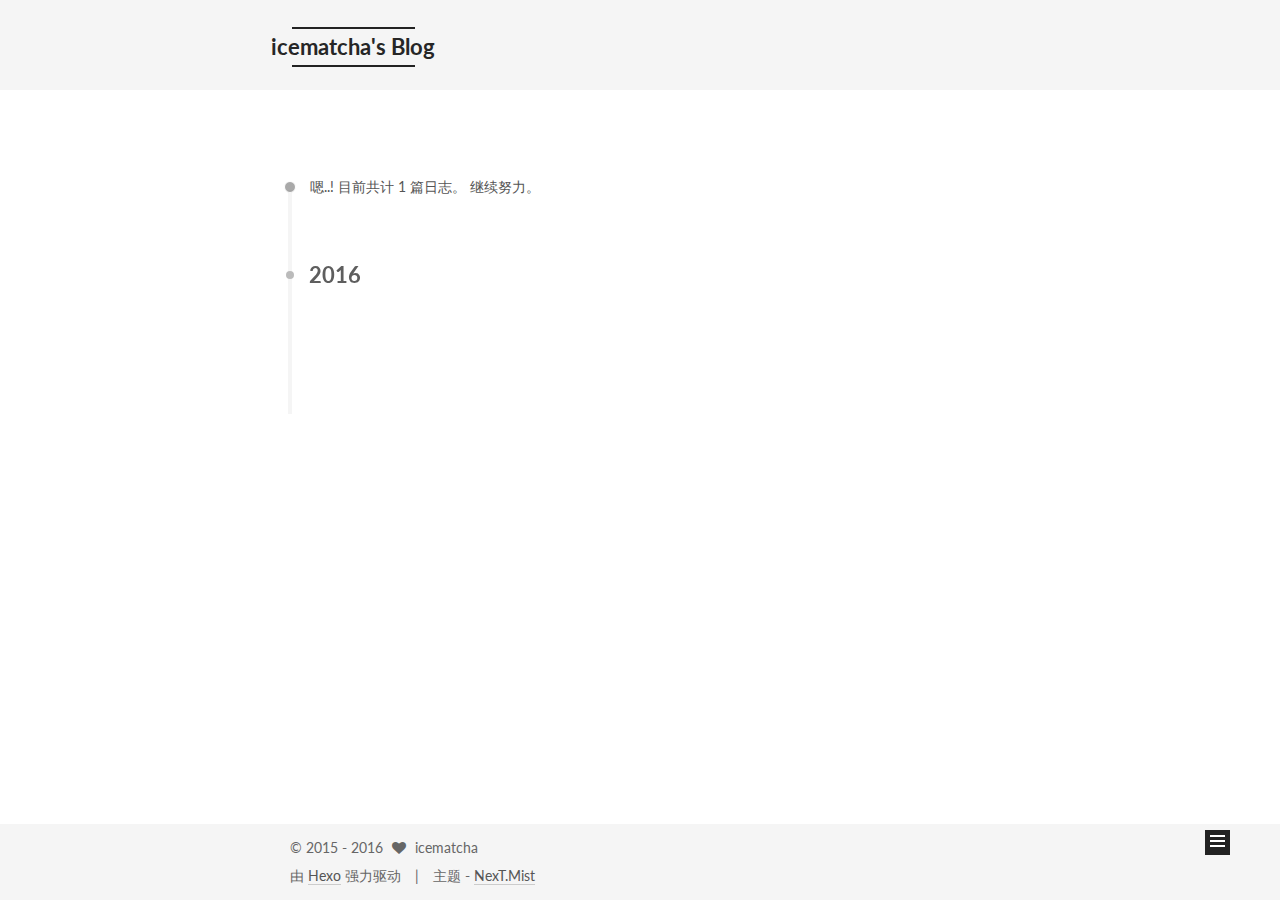
==== commit efb2dc34: "Site updated: 2016-09-29 15:34:33" ====
--- a/archives/index.html
+++ b/archives/index.html
@@ -351,15 +351,6 @@
                     <i class="fa fa-fw fa-github"></i>
                   
                   GitHub
-                </a>
-              </span>
-            
-              <span class="links-of-author-item">
-                <a href="https://twitter.com/Ico_Matcha" target="_blank" title="Twitter">
-                  
-                    <i class="fa fa-fw fa-twitter"></i>
-                  
-                  Twitter
                 </a>
               </span>
             
@@ -618,7 +609,7 @@
 
   
   
-        <!-- custom analytics part create by xiamo -->
+         <!-- custom analytics part create by xiamo -->
 <script src="https://cdn1.lncld.net/static/js/av-core-mini-0.6.1.js"></script>
 <script>AV.initialize("2tFipUVddUEYH9o3dDXWik4U-gzGzoHsz", "zt3EtaGj8a5vlIgyHumItbBt");</script>
 <script>
@@ -630,13 +621,13 @@
 		query.find({
 			success: function(results) {
 				if (results.length == 0) {
-					var content = $(document.getElementById(url)).text() + ': 0';
+					var content = '0 ' + $(document.getElementById(url)).text();
 					$(document.getElementById(url)).text(content);
 					return;
 				}
 				for (var i = 0; i < results.length; i++) {
 					var object = results[i];
-					var content = $(document.getElementById(url)).text() + ': ' + object.get('time');
+					var content = object.get('time') + ' ' + $(document.getElementById(url)).text();
 					$(document.getElementById(url)).text(content);
 				}
 			},
@@ -662,7 +653,7 @@
 				counter.increment("time");
 				counter.save(null, {
 					success: function(counter) {
-						var content = $(document.getElementById(url)).text() + ': ' + counter.get('time');
+						var content =  counter.get('time') + ' ' + $(document.getElementById(url)).text();
 						$(document.getElementById(url)).text(content);
 					},
 					error: function(counter, error) {
@@ -677,7 +668,7 @@
 				newcounter.save(null, {
 					success: function(newcounter) {
 					    console.log("newcounter.get('time')="+newcounter.get('time'));
-						var content = $(document.getElementById(url)).text() + ': ' + newcounter.get('time');
+						var content = newcounter.get('time') + ' ' + $(document.getElementById(url)).text();
 						$(document.getElementById(url)).text(content);
 					},
 					error: function(newcounter, error) {
